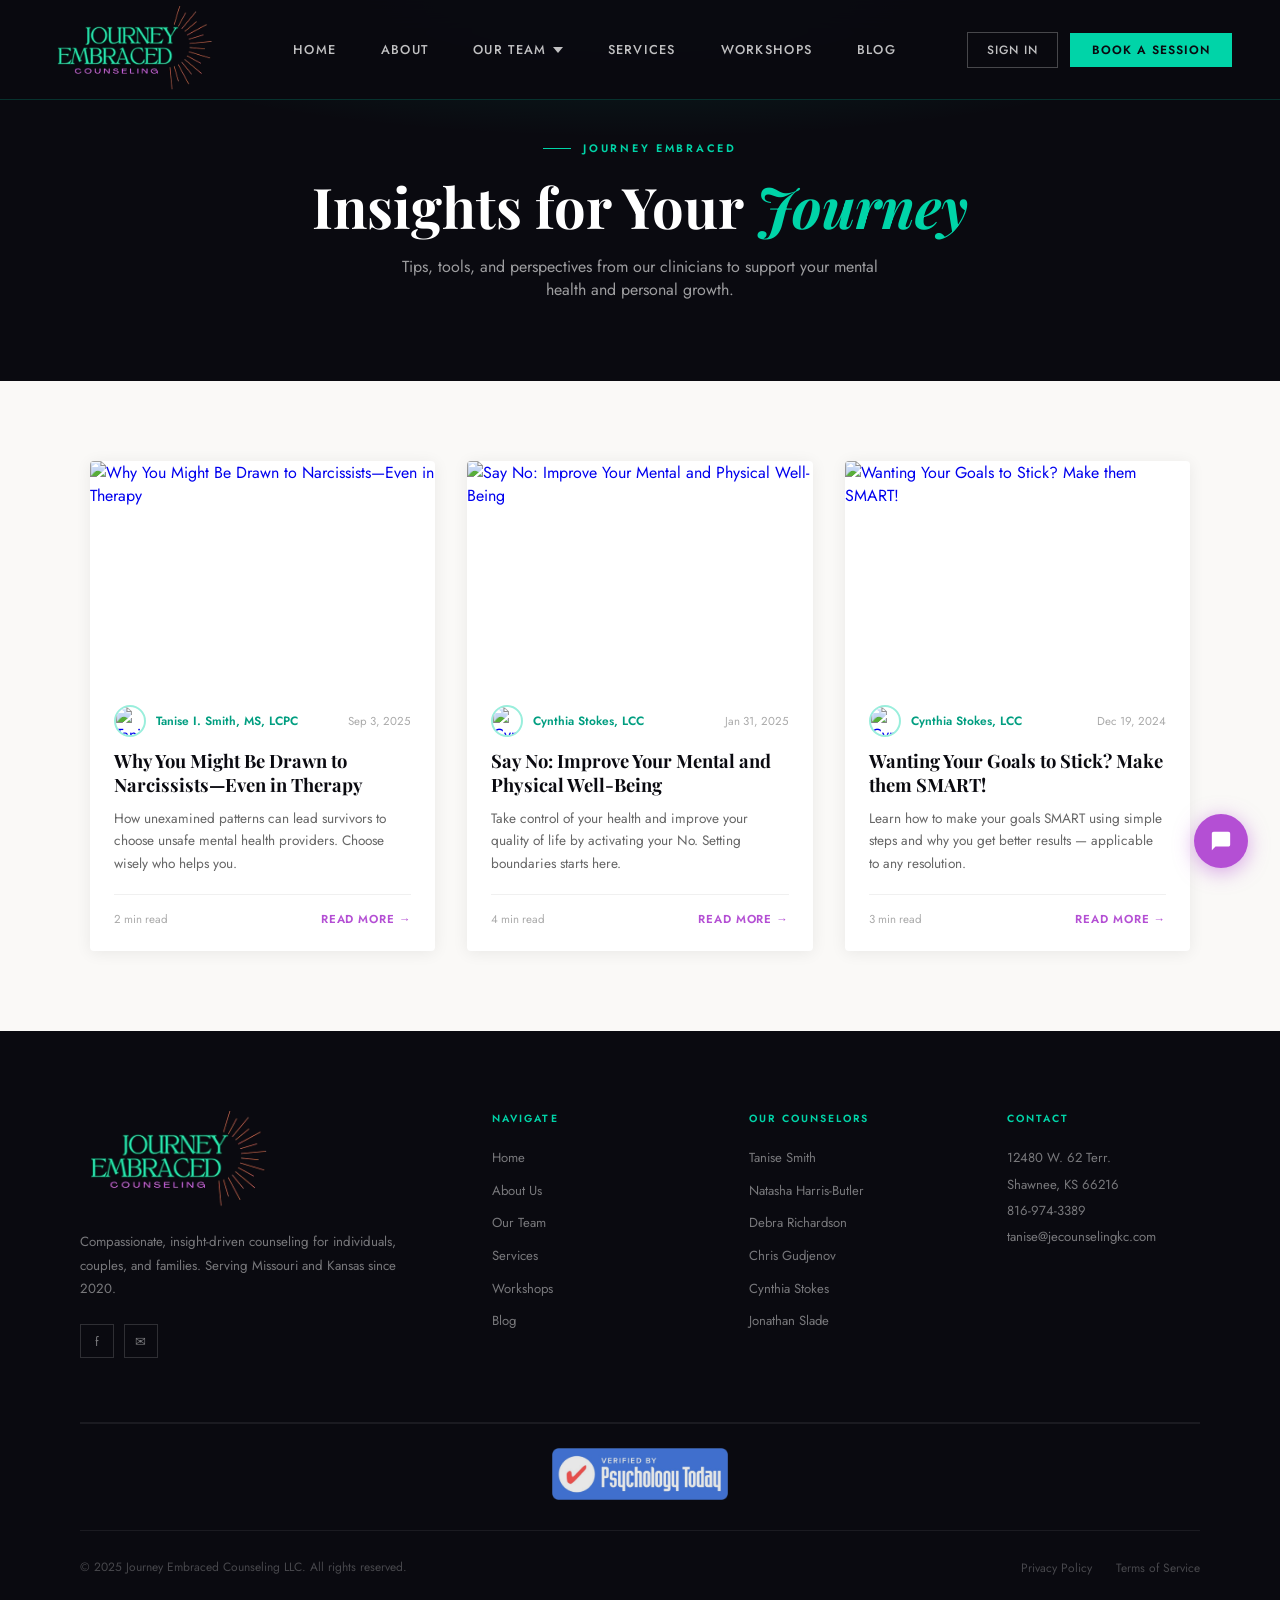
==== blog.html @ 63cf1764 "Updated_blog" ====
<!DOCTYPE html>
<html lang="en">
<head>
  <meta charset="UTF-8">
  <meta name="viewport" content="width=device-width, initial-scale=1.0">
  <meta name="description" content="Blog — Journey Embraced Counseling LLC. Insights, tips, and guidance for your mental health journey.">
  <title>Blog | Journey Embraced Counseling LLC</title>
  <link rel="preconnect" href="https://fonts.googleapis.com">
  <link rel="preconnect" href="https://fonts.gstatic.com" crossorigin>
  <link href="https://fonts.googleapis.com/css2?family=Playfair+Display:ital,wght@0,400;0,600;0,700;1,400;1,600&family=Jost:wght@300;400;500;600&display=swap" rel="stylesheet">
  <link rel="stylesheet" href="css/styles.css">
  <style>
    .blog-hero{background:var(--ink);padding:140px 24px 80px;text-align:center;position:relative;overflow:hidden}
    .blog-hero::before{content:'';position:absolute;inset:0;background:radial-gradient(ellipse 80% 60% at 50% 0%,rgba(0,212,168,.15) 0%,transparent 60%)}
    .blog-hero h1{font-family:'Playfair Display',serif;font-size:clamp(2.2rem,5vw,3.5rem);color:#fff;margin:12px 0;position:relative}
    .blog-hero h1 em{font-style:italic;color:var(--mint)}
    .blog-hero p{color:rgba(255,255,255,.6);font-family:'Jost',sans-serif;font-size:1rem;max-width:500px;margin:0 auto;position:relative}
    .blog-grid-section{background:#faf9f7;padding:80px 24px}
    .blog-grid{max-width:1100px;margin:0 auto;display:grid;grid-template-columns:repeat(3,1fr);gap:32px}
    .blog-card{background:#fff;border-radius:4px;overflow:hidden;box-shadow:0 2px 16px rgba(0,0,0,.07);transition:transform .25s,box-shadow .25s;text-decoration:none;display:flex;flex-direction:column}
    .blog-card:hover{transform:translateY(-4px);box-shadow:0 8px 32px rgba(0,0,0,.12)}
    .blog-card-img{width:100%;height:220px;object-fit:cover;display:block}
    .blog-card-body{padding:24px;flex:1;display:flex;flex-direction:column}
    .blog-card-meta{display:flex;align-items:center;gap:10px;margin-bottom:12px}
    .blog-card-author-img{width:32px;height:32px;border-radius:50%;object-fit:cover;border:2px solid rgba(0,212,168,.4)}
    .blog-card-author{font-family:'Jost',sans-serif;font-size:.75rem;font-weight:600;color:var(--mint-dim)}
    .blog-card-date{font-family:'Jost',sans-serif;font-size:.72rem;color:#aaa;margin-left:auto}
    .blog-card h2{font-family:'Playfair Display',serif;font-size:1.15rem;font-weight:700;color:var(--ink);line-height:1.3;margin-bottom:10px}
    .blog-card p{font-family:'Jost',sans-serif;font-size:.85rem;color:#666;line-height:1.65;flex:1}
    .blog-card-footer{display:flex;align-items:center;justify-content:space-between;margin-top:20px;padding-top:16px;border-top:1px solid #f0f0f0}
    .blog-read-time{font-family:'Jost',sans-serif;font-size:.72rem;color:#aaa}
    .blog-read-more{font-family:'Jost',sans-serif;font-size:.72rem;font-weight:600;letter-spacing:.08em;text-transform:uppercase;color:var(--purple);text-decoration:none}
    .blog-read-more:hover{color:var(--purple-light)}
    @media(max-width:900px){.blog-grid{grid-template-columns:1fr 1fr}}
    @media(max-width:600px){.blog-grid{grid-template-columns:1fr}}
  </style>
</head>
<body>

  <!-- ══ NAVIGATION ══ -->
  <nav id="mainNav">
    <a href="index.html" class="nav-logo"><img src="images/logo.png" alt="Journey Embraced Counseling"></a>
    <div class="nav-center">
      <div class="nav-item"><a href="index.html" class="nav-link">Home</a></div>
      <div class="nav-item"><a href="index.html#about" class="nav-link">About</a></div>
      <div class="nav-item">
        <button class="nav-link" id="teamDropBtn" aria-expanded="false" aria-haspopup="true">Our Team<svg viewBox="0 0 10 6" aria-hidden="true"><path d="M0 0l5 6 5-6z"/></svg></button>
        <div class="mega-drop" role="menu">
          <a class="drop-card" href="index.html#tanise" role="menuitem"><img class="drop-thumb" src="images/tanise.jpg" alt="Tanise Smith"><div class="drop-info"><div class="drop-name">Tanise Smith</div><div class="drop-role">MS, LCPC · Founder</div></div></a>
          <a class="drop-card" href="index.html#natasha" role="menuitem"><img class="drop-thumb" src="images/natasha.jpg" alt="Natasha Harris-Butler"><div class="drop-info"><div class="drop-name">Natasha Harris-Butler</div><div class="drop-role">LCSW, LSCSW</div></div></a>
          <a class="drop-card" href="index.html#debra" role="menuitem"><img class="drop-thumb" src="images/debra.jpg" alt="Debra Richardson"><div class="drop-info"><div class="drop-name">Debra Richardson</div><div class="drop-role">LSCSW, LCSW</div></div></a>
          <a class="drop-card" href="index.html#chris" role="menuitem"><img class="drop-thumb" src="images/chris.jpg" alt="Chris Gudjenov"><div class="drop-info"><div class="drop-name">Chris Gudjenov</div><div class="drop-role">LPC · Athletes & Men</div></div></a>
          <a class="drop-card" href="index.html#cynthia" role="menuitem"><img class="drop-thumb" src="images/cynthia.jpg" alt="Cynthia Stokes"><div class="drop-info"><div class="drop-name">Cynthia Stokes</div><div class="drop-role">LCC · Life Coach</div></div></a>
          <a class="drop-card" href="index.html#jonathan" role="menuitem"><img class="drop-thumb" src="images/jonathan.jpg" alt="Jonathan Slade"><div class="drop-info"><div class="drop-name">Jonathan Slade</div><div class="drop-role">B.Th. · Pastoral Coach</div></div></a>
        </div>
      </div>
      <div class="nav-item"><a href="index.html#services" class="nav-link">Services</a></div>
      <div class="nav-item"><a href="workshops.html" class="nav-link">Workshops</a></div>
      <div class="nav-item"><a href="blog.html" class="nav-link">Blog</a></div>
    </div>
    <div class="nav-right">
      <a href="#" class="btn-nav-ghost" id="signinBtn">Sign In</a>
      <a href="#" class="btn-nav-cta" id="bookNavBtn">Book a Session</a>
      <button class="mob-toggle" id="mobToggle" aria-label="Open menu" aria-expanded="false"><span></span><span></span><span></span></button>
    </div>
  </nav>

  <!-- ══ MOBILE MENU ══ -->
  <div class="mob-menu" id="mobMenu" role="dialog" aria-label="Mobile navigation">
    <button class="mob-close" id="mobClose" aria-label="Close menu">✕</button>
    <a href="index.html">Home</a>
    <a href="index.html#about">About</a>
    <a href="index.html#counselors">Our Team</a>
    <a href="index.html#services">Services</a>
    <a href="workshops.html">Workshops</a>
    <a href="blog.html">Blog</a>
    <a href="#" id="mobSignin">Sign In</a>
    <a href="#" id="mobBook" class="mob-book-link">Book Now</a>
  </div>

  <!-- ══ HERO ══ -->
  <section class="blog-hero">
    <div class="section-label section-label--center">Journey Embraced</div>
    <h1>Insights for Your <em>Journey</em></h1>
    <p>Tips, tools, and perspectives from our clinicians to support your mental health and personal growth.</p>
  </section>

  <!-- ══ BLOG GRID ══ -->
  <section class="blog-grid-section">
    <div class="blog-grid">

      <!-- Post 1 -->
      <a href="post-narcissists-therapy.html" class="blog-card reveal">
        <img class="blog-card-img" src="https://static.wixstatic.com/media/f3df2a_97ab278cfcd94450b3c3a21420873f29~mv2.jpg/v1/fill/w_454,h_341,fp_0.50_0.50,q_90,enc_avif,quality_auto/f3df2a_97ab278cfcd94450b3c3a21420873f29~mv2.webp" alt="Why You Might Be Drawn to Narcissists—Even in Therapy">
        <div class="blog-card-body">
          <div class="blog-card-meta">
            <img class="blog-card-author-img" src="https://static.wixstatic.com/media/f3df2a_c4966da03c5444bfa4be684ac20dc3af~mv2.jpg/v1/fill/w_64,h_64,al_c,q_80,enc_avif,quality_auto/f3df2a_c4966da03c5444bfa4be684ac20dc3af~mv2.jpg" alt="Tanise Smith">
            <span class="blog-card-author">Tanise I. Smith, MS, LCPC</span>
            <span class="blog-card-date">Sep 3, 2025</span>
          </div>
          <h2>Why You Might Be Drawn to Narcissists—Even in Therapy</h2>
          <p>How unexamined patterns can lead survivors to choose unsafe mental health providers. Choose wisely who helps you.</p>
          <div class="blog-card-footer">
            <span class="blog-read-time">2 min read</span>
            <span class="blog-read-more">Read More →</span>
          </div>
        </div>
      </a>

      <!-- Post 2 -->
      <a href="post-say-no.html" class="blog-card reveal">
        <img class="blog-card-img" src="https://static.wixstatic.com/media/nsplsh_32547a5375515a4f486534~mv2_d_3019_4025_s_4_2.jpg/v1/fill/w_454,h_341,fp_0.50_0.50,q_90,enc_avif,quality_auto/nsplsh_32547a5375515a4f486534~mv2_d_3019_4025_s_4_2.webp" alt="Say No: Improve Your Mental and Physical Well-Being">
        <div class="blog-card-body">
          <div class="blog-card-meta">
            <img class="blog-card-author-img" src="https://static.wixstatic.com/media/f3df2a_ed8cdbc0320a438393f0426898f3b0ae~mv2.jpg/v1/fill/w_64,h_64,al_c,q_80,enc_avif,quality_auto/f3df2a_ed8cdbc0320a438393f0426898f3b0ae~mv2.jpg" alt="Cynthia Stokes">
            <span class="blog-card-author">Cynthia Stokes, LCC</span>
            <span class="blog-card-date">Jan 31, 2025</span>
          </div>
          <h2>Say No: Improve Your Mental and Physical Well-Being</h2>
          <p>Take control of your health and improve your quality of life by activating your No. Setting boundaries starts here.</p>
          <div class="blog-card-footer">
            <span class="blog-read-time">4 min read</span>
            <span class="blog-read-more">Read More →</span>
          </div>
        </div>
      </a>

      <!-- Post 3 -->
      <a href="post-smart-goals.html" class="blog-card reveal">
        <img class="blog-card-img" src="https://static.wixstatic.com/media/nsplsh_63595f54434b723562656b~mv2.jpg/v1/fill/w_454,h_341,fp_0.50_0.50,q_90,enc_avif,quality_auto/nsplsh_63595f54434b723562656b~mv2.webp" alt="Wanting Your Goals to Stick? Make them SMART!">
        <div class="blog-card-body">
          <div class="blog-card-meta">
            <img class="blog-card-author-img" src="https://static.wixstatic.com/media/f3df2a_ed8cdbc0320a438393f0426898f3b0ae~mv2.jpg/v1/fill/w_64,h_64,al_c,q_80,enc_avif,quality_auto/f3df2a_ed8cdbc0320a438393f0426898f3b0ae~mv2.jpg" alt="Cynthia Stokes">
            <span class="blog-card-author">Cynthia Stokes, LCC</span>
            <span class="blog-card-date">Dec 19, 2024</span>
          </div>
          <h2>Wanting Your Goals to Stick? Make them SMART!</h2>
          <p>Learn how to make your goals SMART using simple steps and why you get better results — applicable to any resolution.</p>
          <div class="blog-card-footer">
            <span class="blog-read-time">3 min read</span>
            <span class="blog-read-more">Read More →</span>
          </div>
        </div>
      </a>

    </div>
  </section>

  <!-- ══ FOOTER ══ -->
  <footer>
    <div class="footer-top">
      <div class="footer-brand">
        <img class="footer-logo" src="images/logo.png" alt="Journey Embraced Counseling">
        <p class="footer-about">Compassionate, insight-driven counseling for individuals, couples, and families. Serving Missouri and Kansas since 2020.</p>
        <div class="footer-social">
          <a href="https://www.facebook.com/journeyembracedkc" target="_blank" rel="noopener" aria-label="Facebook">f</a>
          <a href="mailto:tanise@jecounselingkc.com" aria-label="Email us">✉</a>
        </div>
      </div>
      <div class="footer-col"><h5>Navigate</h5><ul><li><a href="index.html">Home</a></li><li><a href="index.html#about">About Us</a></li><li><a href="index.html#counselors">Our Team</a></li><li><a href="index.html#services">Services</a></li><li><a href="workshops.html">Workshops</a></li><li><a href="blog.html">Blog</a></li></ul></div>
      <div class="footer-col"><h5>Our Counselors</h5><ul><li><a href="index.html#tanise">Tanise Smith</a></li><li><a href="index.html#natasha">Natasha Harris-Butler</a></li><li><a href="index.html#debra">Debra Richardson</a></li><li><a href="index.html#chris">Chris Gudjenov</a></li><li><a href="index.html#cynthia">Cynthia Stokes</a></li><li><a href="index.html#jonathan">Jonathan Slade</a></li></ul></div>
      <div class="footer-col footer-contact-info"><h5>Contact</h5><p>12480 W. 62 Terr.<br>Shawnee, KS 66216</p><p><a href="tel:8169743389">816-974-3389</a></p><p><a href="mailto:tanise@jecounselingkc.com">tanise@jecounselingkc.com</a></p></div>
    </div>
    <div class="footer-pt-badge"><a href="https://www.psychologytoday.com/us/therapists/tanise-smith-shawnee-ks/755329" target="_blank" rel="noopener"><img src="images/psychology_today.png" alt="Verified by Psychology Today" height="52"></a></div>
    <div class="footer-bottom"><p>&copy; 2025 Journey Embraced Counseling LLC. All rights reserved.</p><div><a href="#">Privacy Policy</a><a href="#">Terms of Service</a></div></div>
  </footer>

  <!-- ══ MODALS ══ -->
  <div class="modal-overlay" id="bookingModal" role="dialog" aria-modal="true" aria-labelledby="bookingModalTitle"><div class="modal"><button class="modal-x" aria-label="Close">✕</button><div class="modal-h" id="bookingModalTitle">Book a Session</div><div class="modal-sub">Choose your counselor and preferred time below.</div><div class="fg"><label>Your Name</label><div class="fg-row"><input type="text" placeholder="First name" autocomplete="given-name"><input type="text" placeholder="Last name" autocomplete="family-name"></div></div><div class="fg"><label>Email</label><input type="email" placeholder="your@email.com" autocomplete="email"></div><div class="fg"><label>Phone</label><input type="tel" placeholder="(816) 000-0000" autocomplete="tel"></div><div class="fg"><label>Select Counselor</label><select><option value="">Choose a counselor...</option><option>Tanise Smith, MS, LCPC</option><option>Natasha Harris-Butler, LCSW</option><option>Debra Richardson, LSCSW</option><option>Chris Gudjenov, LPC</option><option>Cynthia Stokes, LCC</option><option>Jonathan Slade, B.Th.</option><option>No preference</option></select></div><div class="fg"><label>Service Type</label><select><option value="">Select a service...</option><option>Individual Counseling</option><option>Couples Therapy</option><option>Adolescent Support</option><option>Faith-Based Counseling</option><option>Life Coaching</option><option>Narcissistic Abuse Recovery</option><option>Men's Mental Health</option><option>Group Therapy</option></select></div><div class="fg"><label>Message (Optional)</label><textarea placeholder="Brief description of what you'd like to work on..."></textarea></div><button class="btn-modal" data-form="booking">Request Appointment</button><div class="modal-foot">Already have an account? <a href="#" data-switch-to="signin">Sign in</a></div></div></div>
  <div class="modal-overlay" id="signinModal" role="dialog" aria-modal="true" aria-labelledby="signinModalTitle"><div class="modal"><button class="modal-x" aria-label="Close">✕</button><div class="modal-h" id="signinModalTitle">Welcome Back</div><div class="modal-sub">Sign in to your client portal to manage appointments.</div><div class="fg"><label>Email</label><input type="email" placeholder="your@email.com" autocomplete="email"></div><div class="fg"><label>Password</label><input type="password" placeholder="••••••••" autocomplete="current-password"></div><button class="btn-modal" data-form="signin">Sign In</button><div class="modal-foot"><a href="#">Forgot password?</a><br><br>New here? <a href="#" data-switch-to="signup">Create an account</a></div></div></div>
  <div class="modal-overlay" id="signupModal" role="dialog" aria-modal="true" aria-labelledby="signupModalTitle"><div class="modal"><button class="modal-x" aria-label="Close">✕</button><div class="modal-h" id="signupModalTitle">Create Account</div><div class="modal-sub">Join the client portal to manage your sessions.</div><div class="fg"><label>Name</label><div class="fg-row"><input type="text" placeholder="First name" autocomplete="given-name"><input type="text" placeholder="Last name" autocomplete="family-name"></div></div><div class="fg"><label>Email</label><input type="email" placeholder="your@email.com" autocomplete="email"></div><div class="fg"><label>Password</label><input type="password" placeholder="Min. 8 characters" autocomplete="new-password"></div><div class="fg"><label>Confirm Password</label><input type="password" placeholder="••••••••" autocomplete="new-password"></div><button class="btn-modal" data-form="signup">Create Account</button><div class="modal-foot">Already have an account? <a href="#" data-switch-to="signin">Sign in</a></div></div></div>

  <button class="chat-btn" id="chatToggleBtn" aria-label="Open live chat"><svg viewBox="0 0 24 24" aria-hidden="true"><path d="M20 2H4c-1.1 0-2 .9-2 2v18l4-4h14c1.1 0 2-.9 2-2V4c0-1.1-.9-2-2-2z"/></svg></button>
  <div class="chat-win" id="chatWin" role="dialog" aria-label="Live chat"><div class="chat-head"><div class="chat-av" aria-hidden="true">🌿</div><div><h4>Journey Embraced Counseling</h4><div class="chat-status-row"><span class="online-dot" aria-hidden="true"></span>Usually replies within an hour</div></div></div><div class="chat-msgs" id="chatMsgs" aria-live="polite"><div class="msg in">Hi there! 👋 Welcome to Journey Embraced Counseling. How can we support you today?</div><div class="msg in">Feel free to ask about our counselors, services, or how to book a session.</div></div><div class="chat-input-row"><input class="chat-input" id="chatIn" type="text" placeholder="Type a message..." aria-label="Chat message"><button class="chat-send" id="chatSendBtn" aria-label="Send message">➤</button></div></div>

  <script src="js/main.js"></script>
</body>
</html>
---- css/styles.css ----
/* =====================================================
   Journey Embraced Counseling — styles.css
   Palette matched to logo:
     Mint-teal  #00d4a8  (JOURNEY EMBRACED text)
     Purple     #b44fd4  (COUNSELING text)
     Coral      #e8623a  (starburst)
     Near-black #0a0a10  (logo background / dark sections)
   ===================================================== */
:root {
  --ink:          #0a0a10;
  --mint:         #00d4a8;
  --mint-light:   #00f0c0;
  --mint-dim:     #009e80;
  --purple:       #b44fd4;
  --purple-light: #cc72ee;
  --coral:        #e8623a;
  --cream:        #f2fdfb;
  --warm:         #f7f2fd;
  --blush:        #fdf2fb;
  --stone:        #c8e6e0;
  --stone-purple: #ddd0ea;
  --mist:         #4a6a64;
  --white:        #ffffff;
  --nav-height:   100px;
  --pad:          5rem;
}

*,*::before,*::after{margin:0;padding:0;box-sizing:border-box}
html{scroll-behavior:smooth}
body{font-family:'Jost',sans-serif;background:var(--cream);color:var(--ink);overflow-x:hidden}

/* Reveal */
.reveal{opacity:0;transform:translateY(24px);transition:opacity .65s ease,transform .65s ease}
.reveal.visible{opacity:1;transform:none}

/* Labels */
.section-label{font-size:.68rem;font-weight:600;letter-spacing:.25em;text-transform:uppercase;color:var(--mint);margin-bottom:.75rem;display:flex;align-items:center;gap:.75rem}
.section-label::before{content:'';display:block;width:28px;height:1px;background:var(--mint)}
.section-label--center{justify-content:center}

.section-title{font-family:'Playfair Display',serif;font-size:clamp(2rem,3.5vw,3rem);font-weight:600;line-height:1.2;color:var(--ink)}
.section-title em{font-style:italic;color:var(--purple)}

/* ── Buttons ── */
.btn-gold{
  font-family:'Jost',sans-serif;font-size:.82rem;font-weight:600;letter-spacing:.1em;
  text-transform:uppercase;color:var(--ink);background:var(--mint);
  border:none;padding:1rem 2.5rem;cursor:pointer;text-decoration:none;
  display:inline-block;transition:background .2s,transform .2s,box-shadow .2s;
}
.btn-gold:hover{background:var(--mint-light);transform:translateY(-2px);box-shadow:0 8px 24px rgba(0,212,168,.4)}

.btn-outline-white{
  font-family:'Jost',sans-serif;font-size:.82rem;font-weight:500;letter-spacing:.1em;
  text-transform:uppercase;color:#fff;background:transparent;
  border:1px solid rgba(255,255,255,.4);padding:1rem 2.5rem;cursor:pointer;
  text-decoration:none;display:inline-block;transition:border-color .2s,background .2s;
}
.btn-outline-white:hover{border-color:#fff;background:rgba(255,255,255,.08)}

.btn-teal{
  font-family:'Jost',sans-serif;font-size:.75rem;font-weight:600;letter-spacing:.1em;
  text-transform:uppercase;color:var(--ink);background:var(--mint);
  border:none;padding:.8rem 2rem;cursor:pointer;text-decoration:none;
  display:inline-block;transition:background .2s,transform .2s;
}
.btn-teal:hover{background:var(--mint-light);transform:translateY(-1px)}

.btn-white-solid{
  font-family:'Jost',sans-serif;font-size:.72rem;font-weight:600;letter-spacing:.16em;
  text-transform:uppercase;color:var(--ink);background:#fff;
  border:none;padding:.7rem 1.9rem;cursor:pointer;text-decoration:none;
  white-space:nowrap;display:inline-block;transition:background .2s,transform .2s,box-shadow .2s;
  box-shadow:0 2px 10px rgba(0,0,0,.15);
}
.btn-white-solid:hover{background:var(--cream);transform:translateY(-1px);box-shadow:0 4px 16px rgba(0,0,0,.2)}

/* ── Nav ── */
nav{
  position:fixed;top:0;left:0;right:0;z-index:1000;
  background:rgba(10,10,16,.97);backdrop-filter:blur(16px);
  display:flex;align-items:center;justify-content:space-between;
  padding:0 3rem;height:var(--nav-height);
  border-bottom:1px solid rgba(0,212,168,.2);
}
.nav-logo img{height:88px;width:auto;display:block}
.nav-center{display:flex;align-items:center}
.nav-item{position:relative}
.nav-link{
  display:flex;align-items:center;gap:.4rem;
  font-family:'Jost',sans-serif;font-size:.8rem;font-weight:500;
  letter-spacing:.1em;text-transform:uppercase;
  color:rgba(255,255,255,.75);text-decoration:none;
  padding:0 1.4rem;height:var(--nav-height);
  transition:color .2s;cursor:pointer;border:none;background:none;
}
.nav-link:hover,.nav-link.active{color:var(--mint)}
.nav-link svg{width:10px;height:10px;fill:currentColor;transition:transform .2s}
.nav-item.open .nav-link svg{transform:rotate(180deg)}

.mega-drop{
  position:absolute;top:var(--nav-height);left:50%;
  transform:translateX(-50%) translateY(-8px);
  background:var(--ink);border:1px solid rgba(0,212,168,.18);
  border-top:2px solid var(--mint);
  padding:1.5rem;display:grid;grid-template-columns:repeat(3,1fr);
  gap:.75rem;width:640px;opacity:0;pointer-events:none;
  transition:opacity .22s ease,transform .22s ease;
  box-shadow:0 20px 60px rgba(0,0,0,.6);
}
.nav-item.open .mega-drop{opacity:1;pointer-events:all;transform:translateX(-50%) translateY(0)}

.drop-card{display:flex;align-items:center;gap:.75rem;padding:.65rem .85rem;text-decoration:none;border-radius:4px;transition:background .15s;cursor:pointer;border:none;background:none;width:100%;text-align:left}
.drop-card:hover{background:rgba(0,212,168,.08)}
.drop-thumb{width:44px;height:44px;border-radius:50%;object-fit:cover;object-position:top;border:2px solid rgba(0,212,168,.45);flex-shrink:0}
.drop-name{font-size:.78rem;font-weight:500;color:#fff;line-height:1.2;white-space:nowrap;overflow:hidden;text-overflow:ellipsis}
.drop-role{font-size:.67rem;color:rgba(0,212,168,.85);letter-spacing:.03em;white-space:nowrap;overflow:hidden;text-overflow:ellipsis}

.nav-right{display:flex;align-items:center;gap:.75rem}
.btn-nav-ghost{
  font-family:'Jost',sans-serif;font-size:.75rem;font-weight:500;letter-spacing:.08em;
  text-transform:uppercase;color:rgba(255,255,255,.75);background:none;
  border:1px solid rgba(255,255,255,.25);padding:.5rem 1.2rem;
  cursor:pointer;text-decoration:none;transition:border-color .2s,color .2s;
}
.btn-nav-ghost:hover{border-color:var(--mint);color:var(--mint)}
.btn-nav-cta{
  font-family:'Jost',sans-serif;font-size:.75rem;font-weight:600;letter-spacing:.08em;
  text-transform:uppercase;color:var(--ink);background:var(--mint);
  border:none;padding:.5rem 1.4rem;cursor:pointer;text-decoration:none;
  transition:background .2s,transform .2s;
}
.btn-nav-cta:hover{background:var(--mint-light);transform:translateY(-1px)}

.mob-toggle{display:none;background:none;border:none;cursor:pointer;flex-direction:column;gap:5px;padding:4px}
.mob-toggle span{display:block;width:22px;height:1.5px;background:rgba(255,255,255,.7);transition:transform .3s,opacity .3s;transform-origin:center}
.mob-toggle.open span:nth-child(1){transform:translateY(6.5px) rotate(45deg)}
.mob-toggle.open span:nth-child(2){opacity:0;transform:scaleX(0)}
.mob-toggle.open span:nth-child(3){transform:translateY(-6.5px) rotate(-45deg)}

/* Mobile menu */
.mob-menu{position:fixed;inset:0;z-index:999;background:var(--ink);display:flex;flex-direction:column;align-items:center;justify-content:center;gap:1.5rem;transform:translateX(100%);transition:transform .35s ease}
.mob-menu.open{transform:translateX(0)}
.mob-menu a{font-family:'Playfair Display',serif;font-size:2rem;font-weight:400;font-style:italic;color:rgba(255,255,255,.8);text-decoration:none;transition:color .2s}
.mob-menu a:hover{color:var(--mint)}
.mob-book-link{color:var(--mint) !important}
.mob-close{position:absolute;top:1.5rem;right:2rem;background:none;border:none;cursor:pointer;font-size:1.3rem;color:rgba(255,255,255,.5);transition:color .2s}
.mob-close:hover{color:#fff}

/* ── Hero ── */
.hero{
  min-height:100vh;background:var(--ink);
  display:flex;flex-direction:column;align-items:center;justify-content:center;
  padding-top:var(--nav-height);position:relative;overflow:hidden;text-align:center;
}
.hero-bg{
  position:absolute;inset:0;
  background:
    radial-gradient(ellipse 90% 70% at 50% -5%, rgba(0,212,168,.2) 0%,transparent 60%),
    radial-gradient(ellipse 50% 45% at 10% 88%, rgba(180,79,212,.14) 0%,transparent 55%),
    radial-gradient(ellipse 45% 40% at 92% 72%, rgba(232,98,58,.1) 0%,transparent 55%);
}
.hero-grid-bg{
  position:absolute;inset:0;
  background-image:radial-gradient(circle,rgba(0,212,168,.055) 1px,transparent 1px);
  background-size:44px 44px;
}
.hero-content{position:relative;z-index:2;max-width:820px;padding:2rem}
.hero-tag{
  display:inline-flex;align-items:center;gap:.6rem;
  font-size:.7rem;font-weight:500;letter-spacing:.2em;text-transform:uppercase;
  color:var(--mint);margin-bottom:2rem;
  border:1px solid rgba(0,212,168,.35);padding:.4rem 1.2rem;border-radius:30px;
}
.hero h1{font-family:'Playfair Display',serif;font-size:clamp(3.5rem,7vw,6.5rem);font-weight:700;line-height:1;color:#fff;margin-bottom:1.5rem}
.hero h1 em{font-style:italic;color:var(--mint)}
.hero-sub{font-size:1rem;line-height:1.8;color:rgba(255,255,255,.55);max-width:580px;margin:0 auto 3rem}
.hero-btns{display:flex;gap:1rem;justify-content:center;flex-wrap:wrap}
.hero-scroll{
  position:absolute;bottom:2.5rem;left:50%;transform:translateX(-50%);
  display:flex;flex-direction:column;align-items:center;gap:.5rem;
  color:rgba(255,255,255,.3);font-size:.68rem;letter-spacing:.15em;text-transform:uppercase;
  animation:bounce 2s infinite;
}
.hero-scroll-line{width:1px;height:40px;background:linear-gradient(to bottom,rgba(0,212,168,.6),transparent)}
@keyframes bounce{0%,100%{transform:translateX(-50%) translateY(0)}50%{transform:translateX(-50%) translateY(6px)}}

/* Ticker — purple bg, mint dots */
.ticker{background:var(--purple);padding:.8rem 0;overflow:hidden;white-space:nowrap}
.ticker-track{display:inline-flex;animation:tick 35s linear infinite}
.tick-item{font-size:.7rem;font-weight:500;letter-spacing:.18em;text-transform:uppercase;color:rgba(255,255,255,.9);padding:0 2.5rem;display:inline-flex;align-items:center;gap:2.5rem}
.tick-sep{width:3px;height:3px;background:var(--mint);border-radius:50%}
@keyframes tick{from{transform:translateX(0)}to{transform:translateX(-50%)}}

/* ── Welcome ── */
.welcome{padding:7rem var(--pad);display:grid;grid-template-columns:1fr 1.6fr;gap:7rem;align-items:center;background:var(--cream)}
.welcome-left{position:relative}
.welcome-stat-block{margin-top:3rem;display:grid;grid-template-columns:1fr 1fr;gap:1.5rem}
.stat-item{padding:1.5rem;border:1px solid var(--stone);background:#fff}
.stat-num{font-family:'Playfair Display',serif;font-size:2.2rem;font-weight:700;color:var(--purple);line-height:1;margin-bottom:.3rem}
.stat-label{font-size:.75rem;font-weight:500;color:var(--mist);letter-spacing:.05em}
.welcome-right p{font-size:.95rem;line-height:1.9;color:var(--mist);margin-bottom:1rem}
.welcome-right p strong{color:var(--ink);font-weight:600}
.welcome-right .cta-wrap{margin-top:2rem}

/* Awards — very light mint tint */
.awards-band{
  background:#edfaf7;
  padding:2.5rem var(--pad);display:flex;align-items:center;gap:4rem;flex-wrap:wrap;
  border-top:2px solid rgba(0,212,168,.25);border-bottom:2px solid rgba(0,212,168,.25);
}
.award-label{font-size:.65rem;font-weight:600;letter-spacing:.2em;text-transform:uppercase;color:var(--mist);white-space:nowrap}
.award-pill{display:flex;align-items:center;gap:.75rem}
.award-icon{font-size:1.5rem}
.award-text{font-family:'Playfair Display',serif;font-size:.95rem;font-weight:600;color:var(--ink)}
.award-year{font-size:.72rem;color:var(--mist)}

/* Services — dark section, ink bg */
.services{padding:7rem var(--pad);background:var(--ink)}
.services .section-label{color:var(--mint)}
.services .section-label::before{background:var(--mint)}
.services-title{color:#fff}
.services-title em{color:var(--mint)}
.services-grid{margin-top:3.5rem;display:grid;grid-template-columns:repeat(3,1fr);border:1px solid rgba(255,255,255,.07)}
.svc-card{padding:2.5rem 2rem;border-right:1px solid rgba(255,255,255,.07);border-bottom:1px solid rgba(255,255,255,.07);transition:background .25s;cursor:default}
.svc-card:hover{background:rgba(0,212,168,.07)}
.svc-num{font-family:'Playfair Display',serif;font-size:2rem;font-weight:700;color:rgba(0,212,168,.18);line-height:1;margin-bottom:1rem;transition:color .25s}
.svc-card:hover .svc-num{color:rgba(0,212,168,.45)}
.svc-title{font-family:'Playfair Display',serif;font-size:1.15rem;font-weight:600;color:#fff;margin-bottom:.6rem}
.svc-desc{font-size:.82rem;line-height:1.7;color:rgba(255,255,255,.45)}

/* Counselors — soft lavender-blush bg */
.counselors{padding:7rem var(--pad);background:var(--warm)}
.counselors-intro{display:grid;grid-template-columns:1fr 1fr;gap:5rem;align-items:end;margin-bottom:5rem}
.counselors-intro-text{font-size:.9rem;line-height:1.8;color:var(--mist);margin-bottom:1.5rem}
.counselor-section{padding:4rem 0;border-top:1px solid var(--stone-purple);display:grid;grid-template-columns:280px 1fr;gap:4rem;align-items:start}
.counselor-section:last-child{border-bottom:1px solid var(--stone-purple)}
.counselor-photo-col{position:relative}
.counselor-photo-wrap{overflow:hidden;position:relative}
.counselor-photo-wrap::after{content:'';position:absolute;inset:0;background:linear-gradient(to bottom,transparent 65%,rgba(180,79,212,.07));pointer-events:none}
.counselor-photo{width:100%;aspect-ratio:4/5;object-fit:cover;object-position:top;display:block;transition:transform .4s ease}
.counselor-section:hover .counselor-photo{transform:scale(1.02)}
.counselor-badge{position:absolute;top:1rem;left:1rem;background:var(--purple);padding:.3rem .75rem;font-size:.65rem;font-weight:600;letter-spacing:.12em;text-transform:uppercase;color:#fff;z-index:1}
.counselor-info{padding-top:.5rem}
.counselor-name{font-family:'Playfair Display',serif;font-size:1.9rem;font-weight:700;color:var(--ink);line-height:1.1;margin-bottom:.3rem}
.counselor-cred{font-size:.75rem;font-weight:600;letter-spacing:.12em;text-transform:uppercase;color:var(--mint-dim);margin-bottom:1.25rem}
.counselor-specialties{display:flex;flex-wrap:wrap;gap:.5rem;margin-bottom:1.5rem}
.spec-tag{font-size:.68rem;font-weight:500;letter-spacing:.04em;background:#fff;color:var(--purple);border:1px solid rgba(180,79,212,.22);padding:.3rem .8rem;border-radius:20px}
.counselor-bio{font-size:.88rem;line-height:1.85;color:var(--mist);margin-bottom:1.75rem}
.counselor-bio p{margin-bottom:.75rem}
.counselor-bio p:last-child{margin-bottom:0}
.counselor-bio em{font-style:italic;color:var(--purple)}

/* Booking banner — deep dark gradient, mint + purple */
.booking-banner{
  background:linear-gradient(135deg,#0a0a10 0%,#16082a 55%,#081a14 100%);
  border-top:1px solid rgba(0,212,168,.18);
  padding:6rem var(--pad);display:grid;grid-template-columns:1fr auto;gap:4rem;align-items:center;
}
.booking-banner h2{font-family:'Playfair Display',serif;font-size:clamp(1.8rem,3vw,3rem);font-weight:600;line-height:1.2;color:#fff}
.booking-banner h2 em{font-style:italic;color:var(--mint)}
.booking-banner p{font-size:.9rem;line-height:1.7;color:rgba(255,255,255,.6);margin-top:.75rem}

/* Testimonial — soft blush */
.testimonial{padding:7rem var(--pad);background:var(--blush);text-align:center;position:relative;overflow:hidden}
.testimonial::before{content:'C';position:absolute;top:-2rem;left:50%;transform:translateX(-50%);font-family:'Playfair Display',serif;font-size:18rem;color:rgba(180,79,212,.06);line-height:1;pointer-events:none}
.test-quote{font-family:'Playfair Display',serif;font-size:clamp(1.6rem,3vw,2.5rem);font-style:italic;font-weight:400;line-height:1.5;color:var(--ink);max-width:750px;margin:2rem auto 1.5rem;position:relative}
.test-author{font-size:.72rem;font-weight:600;letter-spacing:.2em;text-transform:uppercase;color:var(--purple)}

/* Footer */
footer{background:var(--ink);padding:5rem var(--pad) 2.5rem}
.footer-top{display:grid;grid-template-columns:1.8fr 1fr 1fr 1fr;gap:4rem;padding-bottom:4rem;border-bottom:1px solid rgba(255,255,255,.07)}
.footer-logo{height:100px;margin-bottom:1.2rem;display:block}
.footer-about{font-size:.83rem;line-height:1.75;color:rgba(255,255,255,.45);margin-bottom:1.5rem}
.footer-social{display:flex;gap:.6rem}
.footer-social a{width:34px;height:34px;border:1px solid rgba(255,255,255,.15);display:flex;align-items:center;justify-content:center;color:rgba(255,255,255,.45);text-decoration:none;font-size:.8rem;transition:background .2s,border-color .2s,color .2s}
.footer-social a:hover{background:var(--mint);border-color:var(--mint);color:var(--ink)}
.footer-col h5{font-size:.65rem;font-weight:600;letter-spacing:.2em;text-transform:uppercase;color:var(--mint);margin-bottom:1.2rem}
.footer-col ul{list-style:none}
.footer-col ul li{margin-bottom:.6rem}
.footer-col ul li a{font-size:.82rem;color:rgba(255,255,255,.45);text-decoration:none;transition:color .2s}
.footer-col ul li a:hover{color:#fff}
.footer-contact-info p{font-size:.82rem;line-height:2;color:rgba(255,255,255,.45)}
.footer-contact-info a{color:rgba(255,255,255,.45);text-decoration:none;transition:color .2s}
.footer-contact-info a:hover{color:#fff}
.footer-pt-badge{padding:1.5rem 0;border-top:1px solid rgba(255,255,255,.07);display:flex;align-items:center;justify-content:center}
.footer-pt-badge a{display:inline-block;opacity:.9;transition:opacity .2s}
.footer-pt-badge a:hover{opacity:1}
.footer-bottom{display:flex;justify-content:space-between;align-items:center;flex-wrap:wrap;gap:1rem;border-top:1px solid rgba(255,255,255,.07);padding-top:1.5rem}
.footer-bottom p{font-size:.75rem;color:rgba(255,255,255,.25)}
.footer-bottom a{font-size:.75rem;color:rgba(255,255,255,.25);text-decoration:none;margin-left:1.5rem;transition:color .2s}
.footer-bottom a:hover{color:rgba(255,255,255,.6)}

/* Modals */
.modal-overlay{position:fixed;inset:0;z-index:2000;background:rgba(10,10,16,.9);backdrop-filter:blur(10px);display:flex;align-items:center;justify-content:center;opacity:0;pointer-events:none;transition:opacity .3s}
.modal-overlay.open{opacity:1;pointer-events:all}
.modal{background:var(--cream);width:100%;max-width:460px;padding:2.5rem;position:relative;transform:translateY(16px);transition:transform .3s;border-top:3px solid var(--mint);max-height:90vh;overflow-y:auto}
.modal-overlay.open .modal{transform:translateY(0)}
.modal-x{position:absolute;top:1.25rem;right:1.25rem;background:none;border:none;cursor:pointer;font-size:1rem;color:var(--mist);width:28px;height:28px;display:flex;align-items:center;justify-content:center;transition:color .2s}
.modal-x:hover{color:var(--ink)}
.modal-h{font-family:'Playfair Display',serif;font-size:1.8rem;font-weight:600;margin-bottom:.2rem;color:var(--ink)}
.modal-sub{font-size:.82rem;color:var(--mist);margin-bottom:1.75rem}
.fg{margin-bottom:1.1rem}
.fg label{display:block;font-size:.68rem;font-weight:600;letter-spacing:.1em;text-transform:uppercase;color:var(--ink);margin-bottom:.35rem}
.fg input,.fg select,.fg textarea{width:100%;font-family:'Jost',sans-serif;font-size:.88rem;padding:.7rem .9rem;border:1px solid var(--stone);background:#fff;color:var(--ink);outline:none;transition:border-color .2s;appearance:none}
.fg input:focus,.fg select:focus,.fg textarea:focus{border-color:var(--mint)}
.fg textarea{min-height:80px;resize:vertical}
.fg-row{display:grid;grid-template-columns:1fr 1fr;gap:.75rem}
.btn-modal{width:100%;font-family:'Jost',sans-serif;font-size:.82rem;font-weight:600;letter-spacing:.1em;text-transform:uppercase;color:var(--ink);background:var(--mint);border:none;padding:.9rem;cursor:pointer;margin-top:.5rem;transition:background .2s}
.btn-modal:hover{background:var(--mint-light)}
.modal-foot{font-size:.78rem;color:var(--mist);text-align:center;margin-top:1rem}
.modal-foot a{color:var(--purple);text-decoration:none;font-weight:500}

/* Chat */
.chat-btn{position:fixed;bottom:2rem;right:2rem;z-index:500;width:54px;height:54px;border-radius:50%;background:var(--purple);border:none;cursor:pointer;display:flex;align-items:center;justify-content:center;box-shadow:0 4px 20px rgba(180,79,212,.5);transition:transform .2s,box-shadow .2s}
.chat-btn:hover{transform:scale(1.08);box-shadow:0 6px 28px rgba(180,79,212,.65)}
.chat-btn svg{width:22px;height:22px;fill:#fff}
.chat-win{position:fixed;bottom:5.5rem;right:2rem;z-index:500;width:320px;background:#fff;border-top:3px solid var(--purple);box-shadow:0 12px 50px rgba(10,10,16,.2);display:flex;flex-direction:column;opacity:0;pointer-events:none;transform:scale(.85) translateY(16px);transform-origin:bottom right;transition:opacity .25s,transform .25s}
.chat-win.open{opacity:1;pointer-events:all;transform:scale(1) translateY(0)}
.chat-head{background:var(--purple);padding:1rem 1.25rem;display:flex;align-items:center;gap:.75rem}
.chat-av{width:36px;height:36px;border-radius:50%;background:var(--purple-light);display:flex;align-items:center;justify-content:center;font-size:1rem}
.chat-head h4{font-size:.82rem;font-weight:600;color:#fff}
.chat-status-row{font-size:.68rem;color:rgba(255,255,255,.65);display:flex;align-items:center;gap:.35rem}
.online-dot{width:6px;height:6px;background:#7aeaaa;border-radius:50%}
.chat-msgs{padding:1rem;display:flex;flex-direction:column;gap:.75rem;max-height:260px;overflow-y:auto}
.msg{font-size:.82rem;line-height:1.5}
.msg.in{background:var(--warm);padding:.65rem .9rem;border-radius:0 10px 10px 10px;align-self:flex-start;max-width:87%;color:var(--ink)}
.msg.out{background:var(--purple);padding:.65rem .9rem;border-radius:10px 10px 0 10px;align-self:flex-end;max-width:87%;color:#fff}
.chat-input-row{padding:.85rem 1rem;border-top:1px solid var(--stone);display:flex;gap:.6rem}
.chat-input{flex:1;font-family:'Jost',sans-serif;font-size:.83rem;border:1px solid var(--stone);padding:.55rem .8rem;outline:none;color:var(--ink);transition:border-color .2s}
.chat-input:focus{border-color:var(--purple)}
.chat-send{background:var(--purple);border:none;padding:.55rem .9rem;cursor:pointer;color:#fff;font-size:.9rem;transition:background .2s}
.chat-send:hover{background:var(--purple-light)}

/* Responsive */
@media(max-width:1100px){
  .welcome,.booking-banner{grid-template-columns:1fr;gap:3rem}
  .counselors-intro{grid-template-columns:1fr;gap:2rem}
  .counselor-section{grid-template-columns:220px 1fr;gap:2.5rem}
  .footer-top{grid-template-columns:1fr 1fr;gap:2.5rem}
  nav .nav-center,.nav-right .btn-nav-ghost{display:none}
  nav{padding:0 1.5rem}
  .mob-toggle{display:flex}
  .welcome,.services,.counselors,.testimonial,.awards-band,.booking-banner{padding-left:2rem;padding-right:2rem}
  footer{padding:4rem 2rem 2rem}
}
@media(max-width:700px){
  .services-grid{grid-template-columns:1fr}
  .counselor-section{grid-template-columns:1fr}
  .counselor-photo-col{max-width:260px}
  .footer-top{grid-template-columns:1fr}
  .welcome-stat-block{grid-template-columns:1fr 1fr}
  .hero h1{font-size:3rem}
  .counselor-badge{position:static;display:inline-block;margin-bottom:12px;}
  .awards-band{padding:2rem;gap:2rem}
}

/* Testimonial carousel */
.test-slide{display:none;}
.test-slide.active{display:block;}
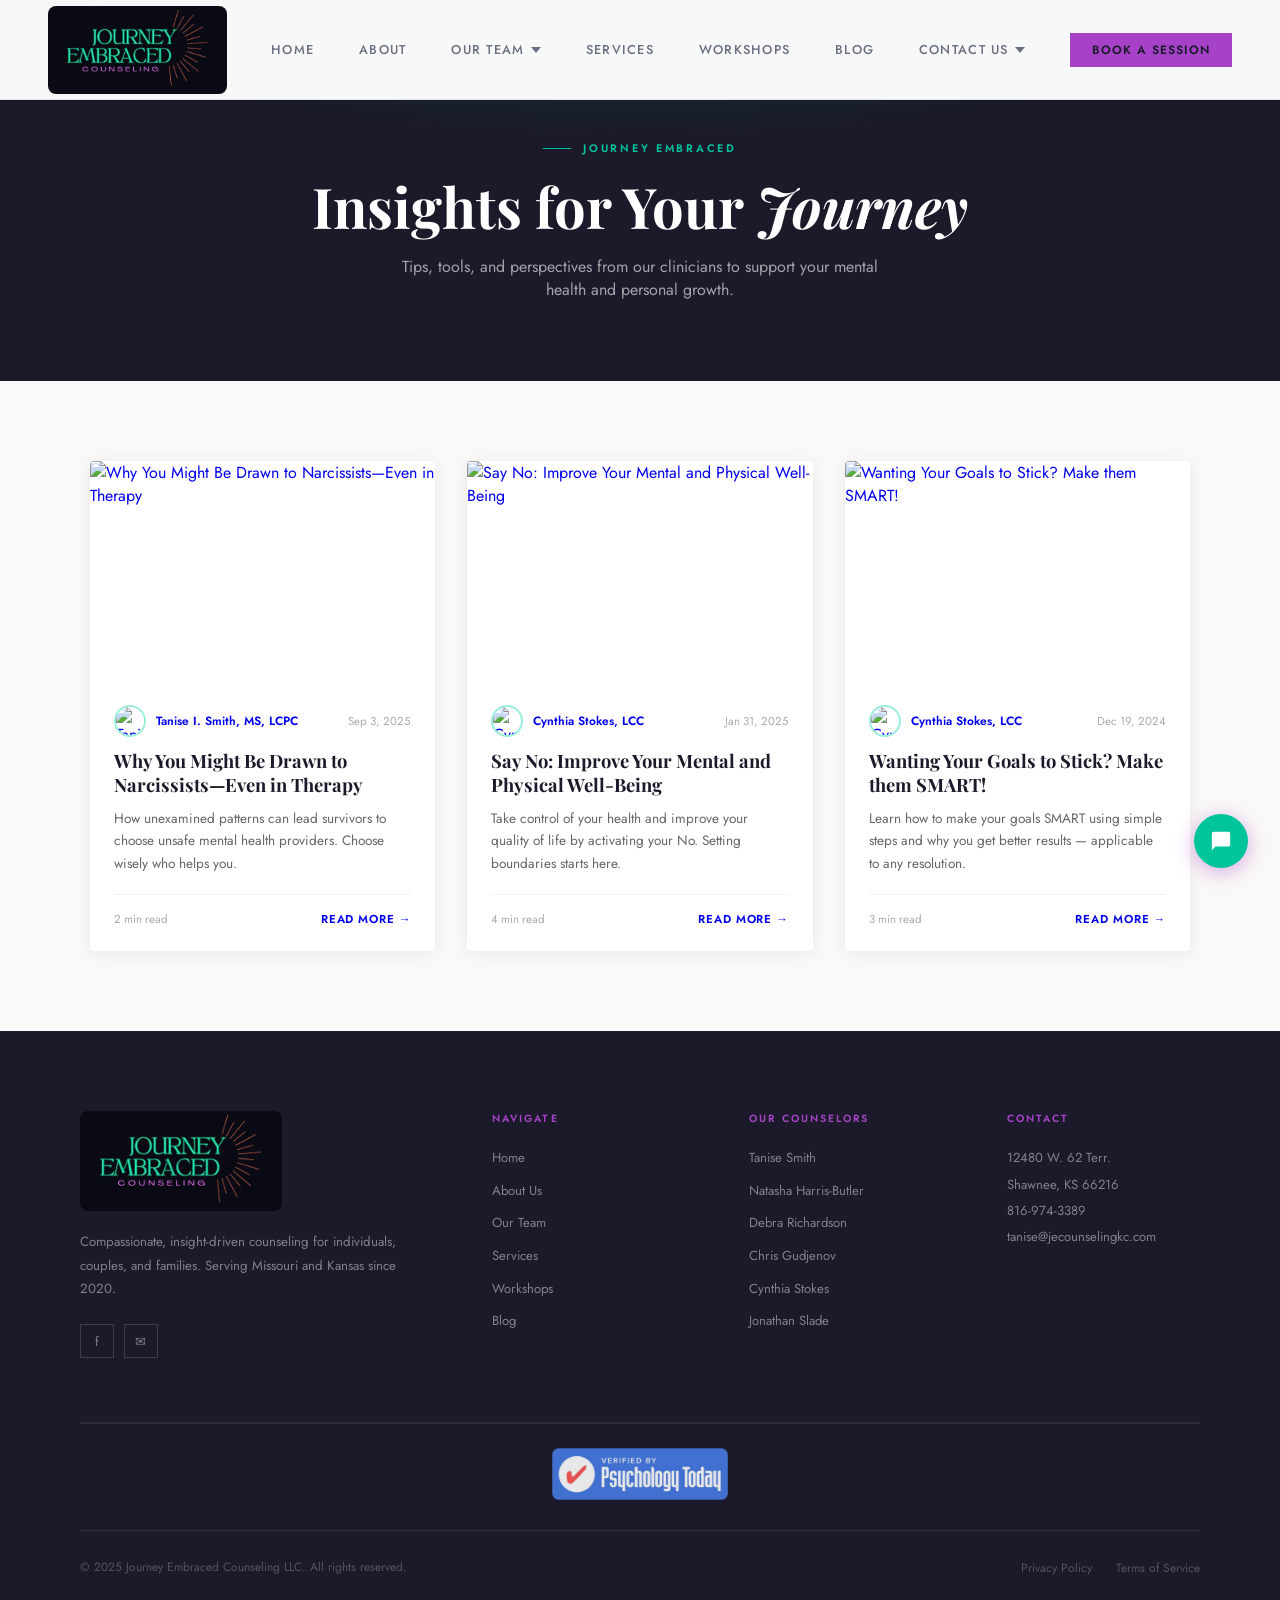
==== commit 8468a60b: "Add files via upload" ====
--- a/blog.html
+++ b/blog.html
@@ -57,10 +57,25 @@
       <div class="nav-item"><a href="index.html#services" class="nav-link">Services</a></div>
       <div class="nav-item"><a href="workshops.html" class="nav-link">Workshops</a></div>
       <div class="nav-item"><a href="blog.html" class="nav-link">Blog</a></div>
+      <div class="nav-item" style="position:relative;">
+        <button class="nav-link" id="contactDropBtn" aria-expanded="false">
+          Contact Us
+          <svg viewBox="0 0 10 6" aria-hidden="true"><path d="M0 0l5 6 5-6z"/></svg>
+        </button>
+        <div class="contact-drop" id="contactDrop">
+          <div class="contact-drop-row contact-drop-row--email">
+            <span class="contact-drop-icon">📧</span>
+            <a href="mailto:cstokes@jecounselingkc.com">cstokes&#64;jecounselingkc.com</a>
+          </div>
+          <div class="contact-drop-row">
+            <span class="contact-drop-icon">📞</span>
+            <a href="tel:8169743389">816-974-3389</a>
+          </div>
+        </div>
+      </div>
     </div>
     <div class="nav-right">
-      <a href="#" class="btn-nav-ghost" id="signinBtn">Sign In</a>
-      <a href="#" class="btn-nav-cta" id="bookNavBtn">Book a Session</a>
+<a href="#" class="btn-nav-cta" id="bookNavBtn">Book a Session</a>
       <button class="mob-toggle" id="mobToggle" aria-label="Open menu" aria-expanded="false"><span></span><span></span><span></span></button>
     </div>
   </nav>
@@ -74,8 +89,7 @@
     <a href="index.html#services">Services</a>
     <a href="workshops.html">Workshops</a>
     <a href="blog.html">Blog</a>
-    <a href="#" id="mobSignin">Sign In</a>
-    <a href="#" id="mobBook" class="mob-book-link">Book Now</a>
+<a href="#" id="mobBook" class="mob-book-link">Book Now</a>
   </div>
 
   <!-- ══ HERO ══ -->
@@ -167,7 +181,6 @@
 
   <!-- ══ MODALS ══ -->
   <div class="modal-overlay" id="bookingModal" role="dialog" aria-modal="true" aria-labelledby="bookingModalTitle"><div class="modal"><button class="modal-x" aria-label="Close">✕</button><div class="modal-h" id="bookingModalTitle">Book a Session</div><div class="modal-sub">Choose your counselor and preferred time below.</div><div class="fg"><label>Your Name</label><div class="fg-row"><input type="text" placeholder="First name" autocomplete="given-name"><input type="text" placeholder="Last name" autocomplete="family-name"></div></div><div class="fg"><label>Email</label><input type="email" placeholder="your@email.com" autocomplete="email"></div><div class="fg"><label>Phone</label><input type="tel" placeholder="(816) 000-0000" autocomplete="tel"></div><div class="fg"><label>Select Counselor</label><select><option value="">Choose a counselor...</option><option>Tanise Smith, MS, LCPC</option><option>Natasha Harris-Butler, LCSW</option><option>Debra Richardson, LSCSW</option><option>Chris Gudjenov, LPC</option><option>Cynthia Stokes, LCC</option><option>Jonathan Slade, B.Th.</option><option>No preference</option></select></div><div class="fg"><label>Service Type</label><select><option value="">Select a service...</option><option>Individual Counseling</option><option>Couples Therapy</option><option>Adolescent Support</option><option>Faith-Based Counseling</option><option>Life Coaching</option><option>Narcissistic Abuse Recovery</option><option>Men's Mental Health</option><option>Group Therapy</option></select></div><div class="fg"><label>Message (Optional)</label><textarea placeholder="Brief description of what you'd like to work on..."></textarea></div><button class="btn-modal" data-form="booking">Request Appointment</button><div class="modal-foot">Already have an account? <a href="#" data-switch-to="signin">Sign in</a></div></div></div>
-  <div class="modal-overlay" id="signinModal" role="dialog" aria-modal="true" aria-labelledby="signinModalTitle"><div class="modal"><button class="modal-x" aria-label="Close">✕</button><div class="modal-h" id="signinModalTitle">Welcome Back</div><div class="modal-sub">Sign in to your client portal to manage appointments.</div><div class="fg"><label>Email</label><input type="email" placeholder="your@email.com" autocomplete="email"></div><div class="fg"><label>Password</label><input type="password" placeholder="••••••••" autocomplete="current-password"></div><button class="btn-modal" data-form="signin">Sign In</button><div class="modal-foot"><a href="#">Forgot password?</a><br><br>New here? <a href="#" data-switch-to="signup">Create an account</a></div></div></div>
   <div class="modal-overlay" id="signupModal" role="dialog" aria-modal="true" aria-labelledby="signupModalTitle"><div class="modal"><button class="modal-x" aria-label="Close">✕</button><div class="modal-h" id="signupModalTitle">Create Account</div><div class="modal-sub">Join the client portal to manage your sessions.</div><div class="fg"><label>Name</label><div class="fg-row"><input type="text" placeholder="First name" autocomplete="given-name"><input type="text" placeholder="Last name" autocomplete="family-name"></div></div><div class="fg"><label>Email</label><input type="email" placeholder="your@email.com" autocomplete="email"></div><div class="fg"><label>Password</label><input type="password" placeholder="Min. 8 characters" autocomplete="new-password"></div><div class="fg"><label>Confirm Password</label><input type="password" placeholder="••••••••" autocomplete="new-password"></div><button class="btn-modal" data-form="signup">Create Account</button><div class="modal-foot">Already have an account? <a href="#" data-switch-to="signin">Sign in</a></div></div></div>
 
   <button class="chat-btn" id="chatToggleBtn" aria-label="Open live chat"><svg viewBox="0 0 24 24" aria-hidden="true"><path d="M20 2H4c-1.1 0-2 .9-2 2v18l4-4h14c1.1 0 2-.9 2-2V4c0-1.1-.9-2-2-2z"/></svg></button>
--- a/css/styles.css
+++ b/css/styles.css
@@ -1,360 +1,1360 @@
-/* =====================================================
+/* ============================================================
    Journey Embraced Counseling — styles.css
-   Palette matched to logo:
-     Mint-teal  #00d4a8  (JOURNEY EMBRACED text)
-     Purple     #b44fd4  (COUNSELING text)
-     Coral      #e8623a  (starburst)
-     Near-black #0a0a10  (logo background / dark sections)
-   ===================================================== */
+   ============================================================ */
+
+/* ── CSS Custom Properties ── */
 :root {
-  --ink:          #0a0a10;
-  --mint:         #00d4a8;
-  --mint-light:   #00f0c0;
-  --mint-dim:     #009e80;
-  --purple:       #b44fd4;
-  --purple-light: #cc72ee;
-  --coral:        #e8623a;
-  --cream:        #f2fdfb;
-  --warm:         #f7f2fd;
-  --blush:        #fdf2fb;
-  --stone:        #c8e6e0;
-  --stone-purple: #ddd0ea;
-  --mist:         #4a6a64;
-  --white:        #ffffff;
-  --nav-height:   100px;
-  --pad:          5rem;
-}
-
-*,*::before,*::after{margin:0;padding:0;box-sizing:border-box}
-html{scroll-behavior:smooth}
-body{font-family:'Jost',sans-serif;background:var(--cream);color:var(--ink);overflow-x:hidden}
-
-/* Reveal */
-.reveal{opacity:0;transform:translateY(24px);transition:opacity .65s ease,transform .65s ease}
-.reveal.visible{opacity:1;transform:none}
-
-/* Labels */
-.section-label{font-size:.68rem;font-weight:600;letter-spacing:.25em;text-transform:uppercase;color:var(--mint);margin-bottom:.75rem;display:flex;align-items:center;gap:.75rem}
-.section-label::before{content:'';display:block;width:28px;height:1px;background:var(--mint)}
-.section-label--center{justify-content:center}
-
-.section-title{font-family:'Playfair Display',serif;font-size:clamp(2rem,3.5vw,3rem);font-weight:600;line-height:1.2;color:var(--ink)}
-.section-title em{font-style:italic;color:var(--purple)}
+  --ink:        #1a1a2a;
+  --teal:       #00c49a;
+  --teal-light: #00ddb0;
+  --gold:       #a742c8;
+  --gold-pale:  #f5eafa;
+  --cream:      #ffffff;
+  --warm:       #f7f2fd;
+  --stone:      #e4e4ec;
+  --mist:       #6b7080;
+  --white:      #ffffff;
+
+  --nav-height: 100px;
+  --section-pad-h: 5rem;
+}
+
+/* ── Reset & Base ── */
+*,
+*::before,
+*::after {
+  margin: 0;
+  padding: 0;
+  box-sizing: border-box;
+}
+
+html {
+  scroll-behavior: smooth;
+}
+
+body {
+  font-family: 'Jost', sans-serif;
+  background: var(--cream);
+  color: var(--ink);
+  overflow-x: hidden;
+}
+
+/* ── Scroll Reveal ── */
+.reveal {
+  opacity: 0;
+  transform: translateY(24px);
+  transition: opacity 0.65s ease, transform 0.65s ease;
+}
+.reveal.visible {
+  opacity: 1;
+  transform: translateY(0);
+}
+
+/* ── Section Shared ── */
+.section-label {
+  font-size: 0.68rem;
+  font-weight: 600;
+  letter-spacing: 0.25em;
+  text-transform: uppercase;
+  color: var(--teal);
+  margin-bottom: 0.75rem;
+  display: flex;
+  align-items: center;
+  gap: 0.75rem;
+}
+.section-label::before {
+  content: '';
+  display: block;
+  width: 28px;
+  height: 1px;
+  background: var(--teal);
+}
+.section-label--center {
+  justify-content: center;
+}
+
+.section-title {
+  font-family: 'Playfair Display', serif;
+  font-size: clamp(2rem, 3.5vw, 3rem);
+  font-weight: 600;
+  line-height: 1.2;
+  color: var(--ink);
+}
+.section-title em {
+  font-style: italic;
+  color: var(--teal);
+}
 
 /* ── Buttons ── */
-.btn-gold{
-  font-family:'Jost',sans-serif;font-size:.82rem;font-weight:600;letter-spacing:.1em;
-  text-transform:uppercase;color:var(--ink);background:var(--mint);
-  border:none;padding:1rem 2.5rem;cursor:pointer;text-decoration:none;
-  display:inline-block;transition:background .2s,transform .2s,box-shadow .2s;
-}
-.btn-gold:hover{background:var(--mint-light);transform:translateY(-2px);box-shadow:0 8px 24px rgba(0,212,168,.4)}
-
-.btn-outline-white{
-  font-family:'Jost',sans-serif;font-size:.82rem;font-weight:500;letter-spacing:.1em;
-  text-transform:uppercase;color:#fff;background:transparent;
-  border:1px solid rgba(255,255,255,.4);padding:1rem 2.5rem;cursor:pointer;
-  text-decoration:none;display:inline-block;transition:border-color .2s,background .2s;
-}
-.btn-outline-white:hover{border-color:#fff;background:rgba(255,255,255,.08)}
-
-.btn-teal{
-  font-family:'Jost',sans-serif;font-size:.75rem;font-weight:600;letter-spacing:.1em;
-  text-transform:uppercase;color:var(--ink);background:var(--mint);
-  border:none;padding:.8rem 2rem;cursor:pointer;text-decoration:none;
-  display:inline-block;transition:background .2s,transform .2s;
-}
-.btn-teal:hover{background:var(--mint-light);transform:translateY(-1px)}
-
-.btn-white-solid{
-  font-family:'Jost',sans-serif;font-size:.72rem;font-weight:600;letter-spacing:.16em;
-  text-transform:uppercase;color:var(--ink);background:#fff;
-  border:none;padding:.7rem 1.9rem;cursor:pointer;text-decoration:none;
-  white-space:nowrap;display:inline-block;transition:background .2s,transform .2s,box-shadow .2s;
-  box-shadow:0 2px 10px rgba(0,0,0,.15);
-}
-.btn-white-solid:hover{background:var(--cream);transform:translateY(-1px);box-shadow:0 4px 16px rgba(0,0,0,.2)}
-
-/* ── Nav ── */
-nav{
-  position:fixed;top:0;left:0;right:0;z-index:1000;
-  background:rgba(10,10,16,.97);backdrop-filter:blur(16px);
-  display:flex;align-items:center;justify-content:space-between;
-  padding:0 3rem;height:var(--nav-height);
-  border-bottom:1px solid rgba(0,212,168,.2);
-}
-.nav-logo img{height:88px;width:auto;display:block}
-.nav-center{display:flex;align-items:center}
-.nav-item{position:relative}
-.nav-link{
-  display:flex;align-items:center;gap:.4rem;
-  font-family:'Jost',sans-serif;font-size:.8rem;font-weight:500;
-  letter-spacing:.1em;text-transform:uppercase;
-  color:rgba(255,255,255,.75);text-decoration:none;
-  padding:0 1.4rem;height:var(--nav-height);
-  transition:color .2s;cursor:pointer;border:none;background:none;
-}
-.nav-link:hover,.nav-link.active{color:var(--mint)}
-.nav-link svg{width:10px;height:10px;fill:currentColor;transition:transform .2s}
-.nav-item.open .nav-link svg{transform:rotate(180deg)}
-
-.mega-drop{
-  position:absolute;top:var(--nav-height);left:50%;
-  transform:translateX(-50%) translateY(-8px);
-  background:var(--ink);border:1px solid rgba(0,212,168,.18);
-  border-top:2px solid var(--mint);
-  padding:1.5rem;display:grid;grid-template-columns:repeat(3,1fr);
-  gap:.75rem;width:640px;opacity:0;pointer-events:none;
-  transition:opacity .22s ease,transform .22s ease;
-  box-shadow:0 20px 60px rgba(0,0,0,.6);
-}
-.nav-item.open .mega-drop{opacity:1;pointer-events:all;transform:translateX(-50%) translateY(0)}
-
-.drop-card{display:flex;align-items:center;gap:.75rem;padding:.65rem .85rem;text-decoration:none;border-radius:4px;transition:background .15s;cursor:pointer;border:none;background:none;width:100%;text-align:left}
-.drop-card:hover{background:rgba(0,212,168,.08)}
-.drop-thumb{width:44px;height:44px;border-radius:50%;object-fit:cover;object-position:top;border:2px solid rgba(0,212,168,.45);flex-shrink:0}
-.drop-name{font-size:.78rem;font-weight:500;color:#fff;line-height:1.2;white-space:nowrap;overflow:hidden;text-overflow:ellipsis}
-.drop-role{font-size:.67rem;color:rgba(0,212,168,.85);letter-spacing:.03em;white-space:nowrap;overflow:hidden;text-overflow:ellipsis}
-
-.nav-right{display:flex;align-items:center;gap:.75rem}
-.btn-nav-ghost{
-  font-family:'Jost',sans-serif;font-size:.75rem;font-weight:500;letter-spacing:.08em;
-  text-transform:uppercase;color:rgba(255,255,255,.75);background:none;
-  border:1px solid rgba(255,255,255,.25);padding:.5rem 1.2rem;
-  cursor:pointer;text-decoration:none;transition:border-color .2s,color .2s;
-}
-.btn-nav-ghost:hover{border-color:var(--mint);color:var(--mint)}
-.btn-nav-cta{
-  font-family:'Jost',sans-serif;font-size:.75rem;font-weight:600;letter-spacing:.08em;
-  text-transform:uppercase;color:var(--ink);background:var(--mint);
-  border:none;padding:.5rem 1.4rem;cursor:pointer;text-decoration:none;
-  transition:background .2s,transform .2s;
-}
-.btn-nav-cta:hover{background:var(--mint-light);transform:translateY(-1px)}
-
-.mob-toggle{display:none;background:none;border:none;cursor:pointer;flex-direction:column;gap:5px;padding:4px}
-.mob-toggle span{display:block;width:22px;height:1.5px;background:rgba(255,255,255,.7);transition:transform .3s,opacity .3s;transform-origin:center}
-.mob-toggle.open span:nth-child(1){transform:translateY(6.5px) rotate(45deg)}
-.mob-toggle.open span:nth-child(2){opacity:0;transform:scaleX(0)}
-.mob-toggle.open span:nth-child(3){transform:translateY(-6.5px) rotate(-45deg)}
-
-/* Mobile menu */
-.mob-menu{position:fixed;inset:0;z-index:999;background:var(--ink);display:flex;flex-direction:column;align-items:center;justify-content:center;gap:1.5rem;transform:translateX(100%);transition:transform .35s ease}
-.mob-menu.open{transform:translateX(0)}
-.mob-menu a{font-family:'Playfair Display',serif;font-size:2rem;font-weight:400;font-style:italic;color:rgba(255,255,255,.8);text-decoration:none;transition:color .2s}
-.mob-menu a:hover{color:var(--mint)}
-.mob-book-link{color:var(--mint) !important}
-.mob-close{position:absolute;top:1.5rem;right:2rem;background:none;border:none;cursor:pointer;font-size:1.3rem;color:rgba(255,255,255,.5);transition:color .2s}
-.mob-close:hover{color:#fff}
+.btn-gold {
+  font-family: 'Jost', sans-serif;
+  font-size: 0.82rem;
+  font-weight: 600;
+  letter-spacing: 0.1em;
+  text-transform: uppercase;
+  color: var(--ink);
+  background: var(--gold);
+  border: none;
+  padding: 1rem 2.5rem;
+  cursor: pointer;
+  text-decoration: none;
+  transition: background 0.2s, transform 0.2s, box-shadow 0.2s;
+  display: inline-block;
+}
+.btn-gold:hover {
+  background: #e0be6a;
+  transform: translateY(-2px);
+  box-shadow: 0 8px 24px rgba(167, 66, 200, 0.3);
+}
+
+.btn-outline-white {
+  font-family: 'Jost', sans-serif;
+  font-size: 0.82rem;
+  font-weight: 500;
+  letter-spacing: 0.1em;
+  text-transform: uppercase;
+  color: var(--ink);
+  background: transparent;
+  border: 1.5px solid var(--ink);
+  padding: 1rem 2.5rem;
+  cursor: pointer;
+  text-decoration: none;
+  transition: border-color 0.2s, background 0.2s, color 0.2s;
+  display: inline-block;
+}
+.btn-outline-white:hover {
+  border-color: var(--gold);
+  color: var(--gold);
+  background: transparent;
+}
+
+.btn-teal {
+  font-family: 'Jost', sans-serif;
+  font-size: 0.75rem;
+  font-weight: 600;
+  letter-spacing: 0.1em;
+  text-transform: uppercase;
+  color: white;
+  background: var(--teal);
+  border: none;
+  padding: 0.8rem 2rem;
+  cursor: pointer;
+  text-decoration: none;
+  transition: background 0.2s, transform 0.2s;
+  display: inline-block;
+}
+.btn-teal:hover {
+  background: var(--teal-light);
+  transform: translateY(-1px);
+}
+
+.btn-white-solid {
+  font-family: 'Jost', sans-serif;
+  font-size: 0.8rem;
+  font-weight: 600;
+  letter-spacing: 0.1em;
+  text-transform: uppercase;
+  color: var(--teal);
+  background: white;
+  border: none;
+  padding: 1rem 2.5rem;
+  cursor: pointer;
+  text-decoration: none;
+  white-space: nowrap;
+  transition: background 0.2s, transform 0.2s;
+  display: inline-block;
+}
+.btn-white-solid:hover {
+  background: var(--cream);
+  transform: translateY(-1px);
+}
+
+/* ── Navigation ── */
+nav {
+  position: fixed;
+  top: 0;
+  left: 0;
+  right: 0;
+  z-index: 1000;
+  background: rgba(255, 255, 255, 0.97);
+  backdrop-filter: blur(16px);
+  display: flex;
+  align-items: center;
+  justify-content: space-between;
+  padding: 0 3rem;
+  height: var(--nav-height);
+  border-bottom: 1px solid #e4e4ec;
+  box-shadow: 0 1px 20px rgba(0, 0, 0, 0.06);
+}
+
+.nav-logo img {
+  height: 88px;
+  width: auto;
+  display: block;
+  background: #0a0a14;
+  border-radius: 8px;
+  padding: 4px 10px;
+}
+
+.nav-center {
+  display: flex;
+  align-items: center;
+}
+
+.nav-item {
+  position: relative;
+}
+
+.nav-link {
+  display: flex;
+  align-items: center;
+  gap: 0.4rem;
+  font-family: 'Jost', sans-serif;
+  font-size: 0.8rem;
+  font-weight: 500;
+  letter-spacing: 0.1em;
+  text-transform: uppercase;
+  color: #6b7080;
+  text-decoration: none;
+  padding: 0 1.4rem;
+  height: var(--nav-height);
+  transition: color 0.2s;
+  cursor: pointer;
+  border: none;
+  background: none;
+}
+.nav-link:hover,
+.nav-link.active {
+  color: var(--gold);
+}
+
+.nav-link svg {
+  width: 10px;
+  height: 10px;
+  fill: currentColor;
+  transition: transform 0.2s;
+}
+.nav-item.open .nav-link svg {
+  transform: rotate(180deg);
+}
+
+/* Mega Dropdown */
+.mega-drop {
+  position: absolute;
+  top: var(--nav-height);
+  left: 50%;
+  transform: translateX(-50%) translateY(-8px);
+  background: #ffffff;
+  border: 1px solid #e4e4ec;
+  border-top: 2px solid var(--gold);
+  padding: 1.5rem;
+  display: grid;
+  grid-template-columns: repeat(3, 1fr);
+  gap: 0.75rem;
+  width: 640px;
+  opacity: 0;
+  pointer-events: none;
+  transition: opacity 0.22s ease, transform 0.22s ease;
+  box-shadow: 0 20px 60px rgba(0, 0, 0, 0.4);
+}
+.nav-item.open .mega-drop {
+  opacity: 1;
+  pointer-events: all;
+  transform: translateX(-50%) translateY(0);
+}
+
+.drop-card {
+  display: flex;
+  align-items: center;
+  gap: 0.75rem;
+  padding: 0.65rem 0.85rem;
+  text-decoration: none;
+  border-radius: 4px;
+  transition: background 0.15s;
+  cursor: pointer;
+  border: none;
+  background: none;
+  width: 100%;
+  text-align: left;
+}
+.drop-card:hover {
+  background: var(--gold-pale);
+}
+
+.drop-thumb {
+  width: 44px;
+  height: 44px;
+  border-radius: 50%;
+  object-fit: cover;
+  object-position: top;
+  border: 2px solid rgba(167, 66, 200, 0.25);
+  flex-shrink: 0;
+}
+
+.drop-info {
+  flex: 1;
+  min-width: 0;
+}
+
+.drop-name {
+  font-family: 'Jost', sans-serif;
+  font-size: 0.78rem;
+  font-weight: 500;
+  color: var(--ink);
+  line-height: 1.2;
+  white-space: nowrap;
+  overflow: hidden;
+  text-overflow: ellipsis;
+}
+
+.drop-role {
+  font-size: 0.67rem;
+  color: rgba(0, 196, 154, 0.85);
+  font-weight: 400;
+  letter-spacing: 0.03em;
+  white-space: nowrap;
+  overflow: hidden;
+  text-overflow: ellipsis;
+}
+
+/* Nav Right */
+.nav-right {
+  display: flex;
+  align-items: center;
+  gap: 0.75rem;
+}
+
+
+
+.btn-nav-cta {
+  font-family: 'Jost', sans-serif;
+  font-size: 0.75rem;
+  font-weight: 600;
+  letter-spacing: 0.08em;
+  text-transform: uppercase;
+  color: var(--ink);
+  background: var(--gold);
+  border: none;
+  padding: 0.5rem 1.4rem;
+  cursor: pointer;
+  text-decoration: none;
+  transition: background 0.2s, transform 0.2s;
+}
+.btn-nav-cta:hover {
+  background: #e0be6a;
+  transform: translateY(-1px);
+}
+
+/* Mobile Toggle */
+.mob-toggle {
+  display: none;
+  background: none;
+  border: none;
+  cursor: pointer;
+  flex-direction: column;
+  gap: 5px;
+  padding: 4px;
+}
+.mob-toggle span {
+  display: block;
+  width: 22px;
+  height: 1.5px;
+  background: #1a1a2a;
+  transition: transform 0.3s ease, opacity 0.3s ease;
+  transform-origin: center;
+}
+.mob-toggle.open span:nth-child(1) { transform: translateY(6.5px) rotate(45deg); }
+.mob-toggle.open span:nth-child(2) { opacity: 0; transform: scaleX(0); }
+.mob-toggle.open span:nth-child(3) { transform: translateY(-6.5px) rotate(-45deg); }
+
+/* ── Mobile Menu ── */
+.mob-menu {
+  position: fixed;
+  inset: 0;
+  z-index: 999;
+  background: #ffffff;
+  display: flex;
+  flex-direction: column;
+  align-items: center;
+  justify-content: center;
+  gap: 1.5rem;
+  transform: translateX(100%);
+  transition: transform 0.35s ease;
+}
+.mob-menu.open {
+  transform: translateX(0);
+}
+.mob-menu a {
+  font-family: 'Playfair Display', serif;
+  font-size: 2rem;
+  font-weight: 400;
+  font-style: italic;
+  color: rgba(255, 255, 255, 0.8);
+  text-decoration: none;
+  transition: color 0.2s;
+}
+.mob-menu a:hover {
+  color: var(--gold);
+}
+.mob-book-link {
+  color: var(--gold) !important;
+}
+.mob-close {
+  position: absolute;
+  top: 1.5rem;
+  right: 2rem;
+  background: none;
+  border: none;
+  cursor: pointer;
+  font-size: 1.3rem;
+  color: rgba(255, 255, 255, 0.5);
+  transition: color 0.2s;
+}
+.mob-close:hover {
+  color: white;
+}
 
 /* ── Hero ── */
-.hero{
-  min-height:100vh;background:var(--ink);
-  display:flex;flex-direction:column;align-items:center;justify-content:center;
-  padding-top:var(--nav-height);position:relative;overflow:hidden;text-align:center;
-}
-.hero-bg{
-  position:absolute;inset:0;
+.hero {
+  min-height: 100vh;
+  background: linear-gradient(155deg, #fdf8ff 0%, #f0fdfb 50%, #fdf4ff 100%);
+  display: flex;
+  flex-direction: column;
+  align-items: center;
+  justify-content: center;
+  padding-top: var(--nav-height);
+  position: relative;
+  overflow: hidden;
+  text-align: center;
+}
+
+.hero-bg {
+  position: absolute;
+  inset: 0;
   background:
-    radial-gradient(ellipse 90% 70% at 50% -5%, rgba(0,212,168,.2) 0%,transparent 60%),
-    radial-gradient(ellipse 50% 45% at 10% 88%, rgba(180,79,212,.14) 0%,transparent 55%),
-    radial-gradient(ellipse 45% 40% at 92% 72%, rgba(232,98,58,.1) 0%,transparent 55%);
-}
-.hero-grid-bg{
-  position:absolute;inset:0;
-  background-image:radial-gradient(circle,rgba(0,212,168,.055) 1px,transparent 1px);
-  background-size:44px 44px;
-}
-.hero-content{position:relative;z-index:2;max-width:820px;padding:2rem}
-.hero-tag{
-  display:inline-flex;align-items:center;gap:.6rem;
-  font-size:.7rem;font-weight:500;letter-spacing:.2em;text-transform:uppercase;
-  color:var(--mint);margin-bottom:2rem;
-  border:1px solid rgba(0,212,168,.35);padding:.4rem 1.2rem;border-radius:30px;
-}
-.hero h1{font-family:'Playfair Display',serif;font-size:clamp(3.5rem,7vw,6.5rem);font-weight:700;line-height:1;color:#fff;margin-bottom:1.5rem}
-.hero h1 em{font-style:italic;color:var(--mint)}
-.hero-sub{font-size:1rem;line-height:1.8;color:rgba(255,255,255,.55);max-width:580px;margin:0 auto 3rem}
-.hero-btns{display:flex;gap:1rem;justify-content:center;flex-wrap:wrap}
-.hero-scroll{
-  position:absolute;bottom:2.5rem;left:50%;transform:translateX(-50%);
-  display:flex;flex-direction:column;align-items:center;gap:.5rem;
-  color:rgba(255,255,255,.3);font-size:.68rem;letter-spacing:.15em;text-transform:uppercase;
-  animation:bounce 2s infinite;
-}
-.hero-scroll-line{width:1px;height:40px;background:linear-gradient(to bottom,rgba(0,212,168,.6),transparent)}
-@keyframes bounce{0%,100%{transform:translateX(-50%) translateY(0)}50%{transform:translateX(-50%) translateY(6px)}}
-
-/* Ticker — purple bg, mint dots */
-.ticker{background:var(--purple);padding:.8rem 0;overflow:hidden;white-space:nowrap}
-.ticker-track{display:inline-flex;animation:tick 35s linear infinite}
-.tick-item{font-size:.7rem;font-weight:500;letter-spacing:.18em;text-transform:uppercase;color:rgba(255,255,255,.9);padding:0 2.5rem;display:inline-flex;align-items:center;gap:2.5rem}
-.tick-sep{width:3px;height:3px;background:var(--mint);border-radius:50%}
-@keyframes tick{from{transform:translateX(0)}to{transform:translateX(-50%)}}
-
-/* ── Welcome ── */
-.welcome{padding:7rem var(--pad);display:grid;grid-template-columns:1fr 1.6fr;gap:7rem;align-items:center;background:var(--cream)}
-.welcome-left{position:relative}
-.welcome-stat-block{margin-top:3rem;display:grid;grid-template-columns:1fr 1fr;gap:1.5rem}
-.stat-item{padding:1.5rem;border:1px solid var(--stone);background:#fff}
-.stat-num{font-family:'Playfair Display',serif;font-size:2.2rem;font-weight:700;color:var(--purple);line-height:1;margin-bottom:.3rem}
-.stat-label{font-size:.75rem;font-weight:500;color:var(--mist);letter-spacing:.05em}
-.welcome-right p{font-size:.95rem;line-height:1.9;color:var(--mist);margin-bottom:1rem}
-.welcome-right p strong{color:var(--ink);font-weight:600}
-.welcome-right .cta-wrap{margin-top:2rem}
-
-/* Awards — very light mint tint */
-.awards-band{
-  background:#edfaf7;
-  padding:2.5rem var(--pad);display:flex;align-items:center;gap:4rem;flex-wrap:wrap;
-  border-top:2px solid rgba(0,212,168,.25);border-bottom:2px solid rgba(0,212,168,.25);
-}
-.award-label{font-size:.65rem;font-weight:600;letter-spacing:.2em;text-transform:uppercase;color:var(--mist);white-space:nowrap}
-.award-pill{display:flex;align-items:center;gap:.75rem}
-.award-icon{font-size:1.5rem}
-.award-text{font-family:'Playfair Display',serif;font-size:.95rem;font-weight:600;color:var(--ink)}
-.award-year{font-size:.72rem;color:var(--mist)}
-
-/* Services — dark section, ink bg */
-.services{padding:7rem var(--pad);background:var(--ink)}
-.services .section-label{color:var(--mint)}
-.services .section-label::before{background:var(--mint)}
-.services-title{color:#fff}
-.services-title em{color:var(--mint)}
-.services-grid{margin-top:3.5rem;display:grid;grid-template-columns:repeat(3,1fr);border:1px solid rgba(255,255,255,.07)}
-.svc-card{padding:2.5rem 2rem;border-right:1px solid rgba(255,255,255,.07);border-bottom:1px solid rgba(255,255,255,.07);transition:background .25s;cursor:default}
-.svc-card:hover{background:rgba(0,212,168,.07)}
-.svc-num{font-family:'Playfair Display',serif;font-size:2rem;font-weight:700;color:rgba(0,212,168,.18);line-height:1;margin-bottom:1rem;transition:color .25s}
-.svc-card:hover .svc-num{color:rgba(0,212,168,.45)}
-.svc-title{font-family:'Playfair Display',serif;font-size:1.15rem;font-weight:600;color:#fff;margin-bottom:.6rem}
-.svc-desc{font-size:.82rem;line-height:1.7;color:rgba(255,255,255,.45)}
-
-/* Counselors — soft lavender-blush bg */
-.counselors{padding:7rem var(--pad);background:var(--warm)}
-.counselors-intro{display:grid;grid-template-columns:1fr 1fr;gap:5rem;align-items:end;margin-bottom:5rem}
-.counselors-intro-text{font-size:.9rem;line-height:1.8;color:var(--mist);margin-bottom:1.5rem}
-.counselor-section{padding:4rem 0;border-top:1px solid var(--stone-purple);display:grid;grid-template-columns:280px 1fr;gap:4rem;align-items:start}
-.counselor-section:last-child{border-bottom:1px solid var(--stone-purple)}
-.counselor-photo-col{position:relative}
-.counselor-photo-wrap{overflow:hidden;position:relative}
-.counselor-photo-wrap::after{content:'';position:absolute;inset:0;background:linear-gradient(to bottom,transparent 65%,rgba(180,79,212,.07));pointer-events:none}
-.counselor-photo{width:100%;aspect-ratio:4/5;object-fit:cover;object-position:top;display:block;transition:transform .4s ease}
-.counselor-section:hover .counselor-photo{transform:scale(1.02)}
-.counselor-badge{position:absolute;top:1rem;left:1rem;background:var(--purple);padding:.3rem .75rem;font-size:.65rem;font-weight:600;letter-spacing:.12em;text-transform:uppercase;color:#fff;z-index:1}
-.counselor-info{padding-top:.5rem}
-.counselor-name{font-family:'Playfair Display',serif;font-size:1.9rem;font-weight:700;color:var(--ink);line-height:1.1;margin-bottom:.3rem}
-.counselor-cred{font-size:.75rem;font-weight:600;letter-spacing:.12em;text-transform:uppercase;color:var(--mint-dim);margin-bottom:1.25rem}
-.counselor-specialties{display:flex;flex-wrap:wrap;gap:.5rem;margin-bottom:1.5rem}
-.spec-tag{font-size:.68rem;font-weight:500;letter-spacing:.04em;background:#fff;color:var(--purple);border:1px solid rgba(180,79,212,.22);padding:.3rem .8rem;border-radius:20px}
-.counselor-bio{font-size:.88rem;line-height:1.85;color:var(--mist);margin-bottom:1.75rem}
-.counselor-bio p{margin-bottom:.75rem}
-.counselor-bio p:last-child{margin-bottom:0}
-.counselor-bio em{font-style:italic;color:var(--purple)}
-
-/* Booking banner — deep dark gradient, mint + purple */
-.booking-banner{
-  background:linear-gradient(135deg,#0a0a10 0%,#16082a 55%,#081a14 100%);
-  border-top:1px solid rgba(0,212,168,.18);
-  padding:6rem var(--pad);display:grid;grid-template-columns:1fr auto;gap:4rem;align-items:center;
-}
-.booking-banner h2{font-family:'Playfair Display',serif;font-size:clamp(1.8rem,3vw,3rem);font-weight:600;line-height:1.2;color:#fff}
-.booking-banner h2 em{font-style:italic;color:var(--mint)}
-.booking-banner p{font-size:.9rem;line-height:1.7;color:rgba(255,255,255,.6);margin-top:.75rem}
-
-/* Testimonial — soft blush */
-.testimonial{padding:7rem var(--pad);background:var(--blush);text-align:center;position:relative;overflow:hidden}
-.testimonial::before{content:'C';position:absolute;top:-2rem;left:50%;transform:translateX(-50%);font-family:'Playfair Display',serif;font-size:18rem;color:rgba(180,79,212,.06);line-height:1;pointer-events:none}
-.test-quote{font-family:'Playfair Display',serif;font-size:clamp(1.6rem,3vw,2.5rem);font-style:italic;font-weight:400;line-height:1.5;color:var(--ink);max-width:750px;margin:2rem auto 1.5rem;position:relative}
-.test-author{font-size:.72rem;font-weight:600;letter-spacing:.2em;text-transform:uppercase;color:var(--purple)}
-
-/* Footer */
-footer{background:var(--ink);padding:5rem var(--pad) 2.5rem}
-.footer-top{display:grid;grid-template-columns:1.8fr 1fr 1fr 1fr;gap:4rem;padding-bottom:4rem;border-bottom:1px solid rgba(255,255,255,.07)}
-.footer-logo{height:100px;margin-bottom:1.2rem;display:block}
-.footer-about{font-size:.83rem;line-height:1.75;color:rgba(255,255,255,.45);margin-bottom:1.5rem}
-.footer-social{display:flex;gap:.6rem}
-.footer-social a{width:34px;height:34px;border:1px solid rgba(255,255,255,.15);display:flex;align-items:center;justify-content:center;color:rgba(255,255,255,.45);text-decoration:none;font-size:.8rem;transition:background .2s,border-color .2s,color .2s}
-.footer-social a:hover{background:var(--mint);border-color:var(--mint);color:var(--ink)}
-.footer-col h5{font-size:.65rem;font-weight:600;letter-spacing:.2em;text-transform:uppercase;color:var(--mint);margin-bottom:1.2rem}
-.footer-col ul{list-style:none}
-.footer-col ul li{margin-bottom:.6rem}
-.footer-col ul li a{font-size:.82rem;color:rgba(255,255,255,.45);text-decoration:none;transition:color .2s}
-.footer-col ul li a:hover{color:#fff}
-.footer-contact-info p{font-size:.82rem;line-height:2;color:rgba(255,255,255,.45)}
-.footer-contact-info a{color:rgba(255,255,255,.45);text-decoration:none;transition:color .2s}
-.footer-contact-info a:hover{color:#fff}
-.footer-pt-badge{padding:1.5rem 0;border-top:1px solid rgba(255,255,255,.07);display:flex;align-items:center;justify-content:center}
-.footer-pt-badge a{display:inline-block;opacity:.9;transition:opacity .2s}
-.footer-pt-badge a:hover{opacity:1}
-.footer-bottom{display:flex;justify-content:space-between;align-items:center;flex-wrap:wrap;gap:1rem;border-top:1px solid rgba(255,255,255,.07);padding-top:1.5rem}
-.footer-bottom p{font-size:.75rem;color:rgba(255,255,255,.25)}
-.footer-bottom a{font-size:.75rem;color:rgba(255,255,255,.25);text-decoration:none;margin-left:1.5rem;transition:color .2s}
-.footer-bottom a:hover{color:rgba(255,255,255,.6)}
-
-/* Modals */
-.modal-overlay{position:fixed;inset:0;z-index:2000;background:rgba(10,10,16,.9);backdrop-filter:blur(10px);display:flex;align-items:center;justify-content:center;opacity:0;pointer-events:none;transition:opacity .3s}
-.modal-overlay.open{opacity:1;pointer-events:all}
-.modal{background:var(--cream);width:100%;max-width:460px;padding:2.5rem;position:relative;transform:translateY(16px);transition:transform .3s;border-top:3px solid var(--mint);max-height:90vh;overflow-y:auto}
-.modal-overlay.open .modal{transform:translateY(0)}
-.modal-x{position:absolute;top:1.25rem;right:1.25rem;background:none;border:none;cursor:pointer;font-size:1rem;color:var(--mist);width:28px;height:28px;display:flex;align-items:center;justify-content:center;transition:color .2s}
-.modal-x:hover{color:var(--ink)}
-.modal-h{font-family:'Playfair Display',serif;font-size:1.8rem;font-weight:600;margin-bottom:.2rem;color:var(--ink)}
-.modal-sub{font-size:.82rem;color:var(--mist);margin-bottom:1.75rem}
-.fg{margin-bottom:1.1rem}
-.fg label{display:block;font-size:.68rem;font-weight:600;letter-spacing:.1em;text-transform:uppercase;color:var(--ink);margin-bottom:.35rem}
-.fg input,.fg select,.fg textarea{width:100%;font-family:'Jost',sans-serif;font-size:.88rem;padding:.7rem .9rem;border:1px solid var(--stone);background:#fff;color:var(--ink);outline:none;transition:border-color .2s;appearance:none}
-.fg input:focus,.fg select:focus,.fg textarea:focus{border-color:var(--mint)}
-.fg textarea{min-height:80px;resize:vertical}
-.fg-row{display:grid;grid-template-columns:1fr 1fr;gap:.75rem}
-.btn-modal{width:100%;font-family:'Jost',sans-serif;font-size:.82rem;font-weight:600;letter-spacing:.1em;text-transform:uppercase;color:var(--ink);background:var(--mint);border:none;padding:.9rem;cursor:pointer;margin-top:.5rem;transition:background .2s}
-.btn-modal:hover{background:var(--mint-light)}
-.modal-foot{font-size:.78rem;color:var(--mist);text-align:center;margin-top:1rem}
-.modal-foot a{color:var(--purple);text-decoration:none;font-weight:500}
-
-/* Chat */
-.chat-btn{position:fixed;bottom:2rem;right:2rem;z-index:500;width:54px;height:54px;border-radius:50%;background:var(--purple);border:none;cursor:pointer;display:flex;align-items:center;justify-content:center;box-shadow:0 4px 20px rgba(180,79,212,.5);transition:transform .2s,box-shadow .2s}
-.chat-btn:hover{transform:scale(1.08);box-shadow:0 6px 28px rgba(180,79,212,.65)}
-.chat-btn svg{width:22px;height:22px;fill:#fff}
-.chat-win{position:fixed;bottom:5.5rem;right:2rem;z-index:500;width:320px;background:#fff;border-top:3px solid var(--purple);box-shadow:0 12px 50px rgba(10,10,16,.2);display:flex;flex-direction:column;opacity:0;pointer-events:none;transform:scale(.85) translateY(16px);transform-origin:bottom right;transition:opacity .25s,transform .25s}
-.chat-win.open{opacity:1;pointer-events:all;transform:scale(1) translateY(0)}
-.chat-head{background:var(--purple);padding:1rem 1.25rem;display:flex;align-items:center;gap:.75rem}
-.chat-av{width:36px;height:36px;border-radius:50%;background:var(--purple-light);display:flex;align-items:center;justify-content:center;font-size:1rem}
-.chat-head h4{font-size:.82rem;font-weight:600;color:#fff}
-.chat-status-row{font-size:.68rem;color:rgba(255,255,255,.65);display:flex;align-items:center;gap:.35rem}
-.online-dot{width:6px;height:6px;background:#7aeaaa;border-radius:50%}
-.chat-msgs{padding:1rem;display:flex;flex-direction:column;gap:.75rem;max-height:260px;overflow-y:auto}
-.msg{font-size:.82rem;line-height:1.5}
-.msg.in{background:var(--warm);padding:.65rem .9rem;border-radius:0 10px 10px 10px;align-self:flex-start;max-width:87%;color:var(--ink)}
-.msg.out{background:var(--purple);padding:.65rem .9rem;border-radius:10px 10px 0 10px;align-self:flex-end;max-width:87%;color:#fff}
-.chat-input-row{padding:.85rem 1rem;border-top:1px solid var(--stone);display:flex;gap:.6rem}
-.chat-input{flex:1;font-family:'Jost',sans-serif;font-size:.83rem;border:1px solid var(--stone);padding:.55rem .8rem;outline:none;color:var(--ink);transition:border-color .2s}
-.chat-input:focus{border-color:var(--purple)}
-.chat-send{background:var(--purple);border:none;padding:.55rem .9rem;cursor:pointer;color:#fff;font-size:.9rem;transition:background .2s}
-.chat-send:hover{background:var(--purple-light)}
-
-/* Responsive */
-@media(max-width:1100px){
-  .welcome,.booking-banner{grid-template-columns:1fr;gap:3rem}
-  .counselors-intro{grid-template-columns:1fr;gap:2rem}
-  .counselor-section{grid-template-columns:220px 1fr;gap:2.5rem}
-  .footer-top{grid-template-columns:1fr 1fr;gap:2.5rem}
-  nav .nav-center,.nav-right .btn-nav-ghost{display:none}
-  nav{padding:0 1.5rem}
-  .mob-toggle{display:flex}
-  .welcome,.services,.counselors,.testimonial,.awards-band,.booking-banner{padding-left:2rem;padding-right:2rem}
-  footer{padding:4rem 2rem 2rem}
-}
-@media(max-width:700px){
-  .services-grid{grid-template-columns:1fr}
-  .counselor-section{grid-template-columns:1fr}
-  .counselor-photo-col{max-width:260px}
-  .footer-top{grid-template-columns:1fr}
-  .welcome-stat-block{grid-template-columns:1fr 1fr}
-  .hero h1{font-size:3rem}
-  .counselor-badge{position:static;display:inline-block;margin-bottom:12px;}
-  .awards-band{padding:2rem;gap:2rem}
-}
-
-/* Testimonial carousel */
-.test-slide{display:none;}
-.test-slide.active{display:block;}
+    radial-gradient(ellipse 80% 60% at 50% 0%, rgba(167, 66, 200, 0.09) 0%, transparent 60%),
+    radial-gradient(ellipse 40% 40% at 80% 80%, rgba(0, 196, 154, 0.07) 0%, transparent 50%);
+}
+
+.hero-grid-bg {
+  position: absolute;
+  inset: 0;
+  background-image: radial-gradient(circle, rgba(167, 66, 200, 0.07) 1px, transparent 1px);
+  background-size: 36px 36px;
+}
+
+.hero-content {
+  position: relative;
+  z-index: 2;
+  max-width: 820px;
+  padding: 2rem;
+}
+
+.hero-tag {
+  display: inline-flex;
+  align-items: center;
+  gap: 0.6rem;
+  font-size: 0.7rem;
+  font-weight: 500;
+  letter-spacing: 0.2em;
+  text-transform: uppercase;
+  color: var(--gold);
+  margin-bottom: 2rem;
+  border: 1px solid rgba(167, 66, 200, 0.3);
+  padding: 0.4rem 1rem;
+}
+
+.hero h1 {
+  font-family: 'Playfair Display', serif;
+  font-size: clamp(3.5rem, 7vw, 6.5rem);
+  font-weight: 700;
+  line-height: 1;
+  color: var(--ink);
+  margin-bottom: 1.5rem;
+}
+.hero h1 em {
+  font-style: italic;
+  color: var(--gold);
+}
+
+.hero-sub {
+  font-size: 1rem;
+  line-height: 1.8;
+  color: var(--mist);
+  max-width: 580px;
+  margin: 0 auto 3rem;
+}
+
+.hero-btns {
+  display: flex;
+  gap: 1rem;
+  justify-content: center;
+  flex-wrap: wrap;
+}
+
+.hero-scroll {
+  position: absolute;
+  bottom: 2.5rem;
+  left: 50%;
+  transform: translateX(-50%);
+  display: flex;
+  flex-direction: column;
+  align-items: center;
+  gap: 0.5rem;
+  color: var(--mist);
+  font-size: 0.68rem;
+  letter-spacing: 0.15em;
+  text-transform: uppercase;
+  animation: bounce 2s infinite;
+}
+.hero-scroll-line {
+  width: 1px;
+  height: 40px;
+  background: linear-gradient(to bottom, rgba(167, 66, 200, 0.6), transparent);
+}
+
+@keyframes bounce {
+  0%, 100% { transform: translateX(-50%) translateY(0); }
+  50%       { transform: translateX(-50%) translateY(6px); }
+}
+
+/* ── Ticker ── */
+.ticker {
+  background: var(--teal);
+  padding: 0.8rem 0;
+  overflow: hidden;
+  white-space: nowrap;
+}
+.ticker-track {
+  display: inline-flex;
+  animation: tick 35s linear infinite;
+}
+.tick-item {
+  font-size: 0.7rem;
+  font-weight: 500;
+  letter-spacing: 0.18em;
+  text-transform: uppercase;
+  color: rgba(255, 255, 255, 0.85);
+  padding: 0 2.5rem;
+  display: inline-flex;
+  align-items: center;
+  gap: 2.5rem;
+}
+.tick-sep {
+  width: 3px;
+  height: 3px;
+  background: var(--gold);
+  border-radius: 50%;
+}
+
+@keyframes tick {
+  from { transform: translateX(0); }
+  to   { transform: translateX(-50%); }
+}
+
+/* ── Welcome / About ── */
+.welcome {
+  padding: 7rem var(--section-pad-h);
+  display: grid;
+  grid-template-columns: 1fr 1.6fr;
+  gap: 7rem;
+  align-items: center;
+  background: var(--cream);
+}
+
+.welcome-left { position: relative; }
+
+.welcome-stat-block {
+  margin-top: 3rem;
+  display: grid;
+  grid-template-columns: 1fr 1fr;
+  gap: 1.5rem;
+}
+
+.stat-item {
+  padding: 1.5rem;
+  border: 1px solid var(--stone);
+}
+.stat-num {
+  font-family: 'Playfair Display', serif;
+  font-size: 2.2rem;
+  font-weight: 700;
+  color: var(--teal);
+  line-height: 1;
+  margin-bottom: 0.3rem;
+}
+.stat-label {
+  font-size: 0.75rem;
+  font-weight: 500;
+  color: var(--mist);
+  letter-spacing: 0.05em;
+}
+
+.welcome-right p {
+  font-size: 0.95rem;
+  line-height: 1.9;
+  color: var(--mist);
+  margin-bottom: 1rem;
+}
+.welcome-right p strong {
+  color: var(--ink);
+  font-weight: 600;
+}
+.welcome-right .cta-wrap {
+  margin-top: 2rem;
+}
+
+/* ── Awards ── */
+.awards-band {
+  background: var(--gold-pale);
+  padding: 2.5rem var(--section-pad-h);
+  display: flex;
+  align-items: center;
+  gap: 4rem;
+  flex-wrap: wrap;
+  border-top: 2px solid var(--gold);
+  border-bottom: 2px solid var(--gold);
+}
+.award-label {
+  font-size: 0.65rem;
+  font-weight: 600;
+  letter-spacing: 0.2em;
+  text-transform: uppercase;
+  color: var(--mist);
+  white-space: nowrap;
+}
+.award-pill {
+  display: flex;
+  align-items: center;
+  gap: 0.75rem;
+}
+.award-icon { font-size: 1.5rem; }
+.award-text {
+  font-family: 'Playfair Display', serif;
+  font-size: 0.95rem;
+  font-weight: 600;
+  color: var(--ink);
+}
+.award-year {
+  font-size: 0.72rem;
+  color: var(--mist);
+}
+
+/* ── Services ── */
+.services {
+  padding: 7rem var(--section-pad-h);
+  background: var(--warm);
+}
+.services .section-label          { color: var(--gold); }
+.services .section-label::before  { background: var(--gold); }
+.services-title                   { color: white; }
+.services-title em                 { color: var(--gold); }
+
+.services-grid {
+  margin-top: 3.5rem;
+  display: grid;
+  grid-template-columns: repeat(3, 1fr);
+  border: 1px solid rgba(255, 255, 255, 0.08);
+}
+
+.svc-card {
+  padding: 2.5rem 2rem;
+  border-right: 1px solid rgba(255, 255, 255, 0.08);
+  border-bottom: 1px solid rgba(255, 255, 255, 0.08);
+  transition: background 0.25s;
+  cursor: default;
+}
+.svc-card:hover { background: rgba(167, 66, 200, 0.05); }
+
+.svc-num {
+  font-family: 'Playfair Display', serif;
+  font-size: 2rem;
+  font-weight: 700;
+  color: rgba(167, 66, 200, 0.18);
+  line-height: 1;
+  margin-bottom: 1rem;
+  transition: color 0.25s;
+}
+.svc-card:hover .svc-num { color: rgba(167, 66, 200, 0.45); }
+
+.svc-title {
+  font-family: 'Playfair Display', serif;
+  font-size: 1.15rem;
+  font-weight: 600;
+  color: var(--ink);
+  margin-bottom: 0.6rem;
+}
+.svc-desc {
+  font-size: 0.82rem;
+  line-height: 1.7;
+  color: var(--mist);
+}
+
+/* ── Counselors ── */
+.counselors {
+  padding: 7rem var(--section-pad-h);
+  background: var(--warm);
+}
+
+.counselors-intro {
+  display: grid;
+  grid-template-columns: 1fr 1fr;
+  gap: 5rem;
+  align-items: end;
+  margin-bottom: 5rem;
+}
+.counselors-intro-text {
+  font-size: 0.9rem;
+  line-height: 1.8;
+  color: var(--mist);
+  margin-bottom: 1.5rem;
+}
+
+.counselor-section {
+  padding: 4rem 0;
+  border-top: 1px solid var(--stone);
+  display: grid;
+  grid-template-columns: 280px 1fr;
+  gap: 4rem;
+  align-items: start;
+}
+.counselor-section:last-child {
+  border-bottom: 1px solid var(--stone);
+}
+
+.counselor-photo-col { position: relative; }
+
+.counselor-photo-wrap {
+  overflow: hidden;
+  position: relative;
+}
+.counselor-photo-wrap::after {
+  content: '';
+  position: absolute;
+  inset: 0;
+  background: linear-gradient(to bottom, transparent 60%, rgba(167, 66, 200, 0.05));
+  pointer-events: none;
+}
+
+.counselor-photo {
+  width: 100%;
+  aspect-ratio: 4 / 5;
+  object-fit: cover;
+  object-position: top;
+  display: block;
+  transition: transform 0.4s ease;
+}
+.counselor-section:hover .counselor-photo {
+  transform: scale(1.02);
+}
+
+.counselor-badge {
+  display: inline-block;
+  background: var(--gold);
+  padding: 0.28rem 0.75rem;
+  font-size: 0.62rem;
+  font-weight: 600;
+  letter-spacing: 0.12em;
+  text-transform: uppercase;
+  color: white;
+  border-radius: 3px;
+  margin-bottom: 0.6rem;
+}
+
+.counselor-info { padding-top: 0.5rem; }
+
+.counselor-name {
+  font-family: 'Playfair Display', serif;
+  font-size: 1.9rem;
+  font-weight: 700;
+  color: var(--ink);
+  line-height: 1.1;
+  margin-bottom: 0.3rem;
+}
+.counselor-cred {
+  font-size: 0.75rem;
+  font-weight: 600;
+  letter-spacing: 0.12em;
+  text-transform: uppercase;
+  color: var(--teal);
+  margin-bottom: 1.25rem;
+}
+
+.counselor-specialties {
+  display: flex;
+  flex-wrap: wrap;
+  gap: 0.5rem;
+  margin-bottom: 1.5rem;
+}
+.spec-tag {
+  font-size: 0.68rem;
+  font-weight: 500;
+  letter-spacing: 0.05em;
+  background: white;
+  color: var(--teal);
+  border: 1px solid rgba(0, 196, 154, 0.2);
+  padding: 0.3rem 0.75rem;
+}
+
+.counselor-bio {
+  font-size: 0.88rem;
+  line-height: 1.85;
+  color: var(--mist);
+  margin-bottom: 1.75rem;
+}
+.counselor-bio p       { margin-bottom: 0.75rem; }
+.counselor-bio p:last-child { margin-bottom: 0; }
+.counselor-bio em      { font-style: italic; color: var(--ink); }
+
+/* ── Booking Banner ── */
+.booking-banner {
+  background: var(--teal);
+  padding: 6rem var(--section-pad-h);
+  display: grid;
+  grid-template-columns: 1fr auto;
+  gap: 4rem;
+  align-items: center;
+}
+.booking-banner h2 {
+  font-family: 'Playfair Display', serif;
+  font-size: clamp(1.8rem, 3vw, 3rem);
+  font-weight: 600;
+  line-height: 1.2;
+  color: white;
+}
+.booking-banner h2 em { font-style: italic; }
+.booking-banner p {
+  font-size: 0.9rem;
+  line-height: 1.7;
+  color: rgba(255, 255, 255, 0.7);
+  margin-top: 0.75rem;
+}
+
+/* ── Testimonial ── */
+.testimonial {
+  padding: 7rem var(--section-pad-h);
+  background: var(--cream);
+  text-align: center;
+}
+.test-quote {
+  font-family: 'Playfair Display', serif;
+  font-size: clamp(1.6rem, 3vw, 2.5rem);
+  font-style: italic;
+  font-weight: 400;
+  line-height: 1.5;
+  color: var(--ink);
+  max-width: 750px;
+  margin: 2rem auto 1.5rem;
+}
+.test-author {
+  font-size: 0.72rem;
+  font-weight: 600;
+  letter-spacing: 0.2em;
+  text-transform: uppercase;
+  color: var(--teal);
+}
+
+/* ── Footer ── */
+footer {
+  background: var(--ink);
+  padding: 5rem var(--section-pad-h) 2.5rem;
+}
+
+.footer-top {
+  display: grid;
+  grid-template-columns: 1.8fr 1fr 1fr 1fr;
+  gap: 4rem;
+  padding-bottom: 4rem;
+  border-bottom: 1px solid rgba(255, 255, 255, 0.08);
+  margin-bottom: 0;
+}
+
+.footer-logo {
+  height: 100px;
+  margin-bottom: 1.2rem;
+  display: block;
+  background: #0a0a14;
+  border-radius: 8px;
+  padding: 4px 10px;
+}
+.footer-about {
+  font-size: 0.83rem;
+  line-height: 1.75;
+  color: rgba(255, 255, 255, 0.45);
+  margin-bottom: 1.5rem;
+}
+.footer-social {
+  display: flex;
+  gap: 0.6rem;
+}
+.footer-social a {
+  width: 34px;
+  height: 34px;
+  border: 1px solid rgba(255, 255, 255, 0.15);
+  display: flex;
+  align-items: center;
+  justify-content: center;
+  color: rgba(255, 255, 255, 0.45);
+  text-decoration: none;
+  font-size: 0.8rem;
+  transition: background 0.2s, border-color 0.2s, color 0.2s;
+}
+.footer-social a:hover {
+  background: var(--gold);
+  border-color: var(--gold);
+  color: var(--ink);
+}
+
+.footer-col h5 {
+  font-size: 0.65rem;
+  font-weight: 600;
+  letter-spacing: 0.2em;
+  text-transform: uppercase;
+  color: var(--gold);
+  margin-bottom: 1.2rem;
+}
+.footer-col ul { list-style: none; }
+.footer-col ul li { margin-bottom: 0.6rem; }
+.footer-col ul li a {
+  font-size: 0.82rem;
+  color: rgba(255, 255, 255, 0.45);
+  text-decoration: none;
+  transition: color 0.2s;
+}
+.footer-col ul li a:hover { color: white; }
+
+.footer-contact-info p {
+  font-size: 0.82rem;
+  line-height: 2;
+  color: rgba(255, 255, 255, 0.45);
+}
+.footer-contact-info a {
+  color: rgba(255, 255, 255, 0.45);
+  text-decoration: none;
+  transition: color 0.2s;
+}
+.footer-contact-info a:hover { color: white; }
+
+.footer-pt-badge {
+  padding: 1.5rem 0;
+  border-top: 1px solid rgba(255, 255, 255, 0.08);
+  display: flex;
+  align-items: center;
+  justify-content: center;
+}
+.footer-pt-badge a {
+  display: inline-block;
+  opacity: 0.9;
+  transition: opacity 0.2s;
+}
+.footer-pt-badge a:hover { opacity: 1; }
+
+.footer-bottom {
+  display: flex;
+  justify-content: space-between;
+  align-items: center;
+  flex-wrap: wrap;
+  gap: 1rem;
+  border-top: 1px solid rgba(255, 255, 255, 0.08);
+  padding-top: 1.5rem;
+}
+.footer-bottom p {
+  font-size: 0.75rem;
+  color: rgba(255, 255, 255, 0.25);
+}
+.footer-bottom a {
+  font-size: 0.75rem;
+  color: rgba(255, 255, 255, 0.25);
+  text-decoration: none;
+  margin-left: 1.5rem;
+  transition: color 0.2s;
+}
+.footer-bottom a:hover { color: rgba(255, 255, 255, 0.6); }
+
+/* ── Modals ── */
+.modal-overlay {
+  position: fixed;
+  inset: 0;
+  z-index: 2000;
+  background: rgba(10, 8, 20, 0.75);
+  backdrop-filter: blur(10px);
+  display: flex;
+  align-items: center;
+  justify-content: center;
+  opacity: 0;
+  pointer-events: none;
+  transition: opacity 0.3s;
+}
+.modal-overlay.open {
+  opacity: 1;
+  pointer-events: all;
+}
+
+.modal {
+  background: var(--cream);
+  width: 100%;
+  max-width: 460px;
+  padding: 2.5rem;
+  position: relative;
+  transform: translateY(16px);
+  transition: transform 0.3s;
+  border-top: 3px solid var(--teal);
+  max-height: 90vh;
+  overflow-y: auto;
+}
+.modal-overlay.open .modal {
+  transform: translateY(0);
+}
+
+.modal-x {
+  position: absolute;
+  top: 1.25rem;
+  right: 1.25rem;
+  background: none;
+  border: none;
+  cursor: pointer;
+  font-size: 1rem;
+  color: var(--mist);
+  line-height: 1;
+  width: 28px;
+  height: 28px;
+  display: flex;
+  align-items: center;
+  justify-content: center;
+  transition: color 0.2s;
+}
+.modal-x:hover { color: var(--ink); }
+
+.modal-h {
+  font-family: 'Playfair Display', serif;
+  font-size: 1.8rem;
+  font-weight: 600;
+  margin-bottom: 0.2rem;
+}
+.modal-sub {
+  font-size: 0.82rem;
+  color: var(--mist);
+  margin-bottom: 1.75rem;
+}
+
+.fg { margin-bottom: 1.1rem; }
+.fg label {
+  display: block;
+  font-size: 0.68rem;
+  font-weight: 600;
+  letter-spacing: 0.1em;
+  text-transform: uppercase;
+  color: var(--ink);
+  margin-bottom: 0.35rem;
+}
+.fg input,
+.fg select,
+.fg textarea {
+  width: 100%;
+  font-family: 'Jost', sans-serif;
+  font-size: 0.88rem;
+  padding: 0.7rem 0.9rem;
+  border: 1px solid var(--stone);
+  background: white;
+  color: var(--ink);
+  outline: none;
+  transition: border-color 0.2s;
+  appearance: none;
+}
+.fg input:focus,
+.fg select:focus,
+.fg textarea:focus { border-color: var(--teal); }
+.fg textarea { min-height: 80px; resize: vertical; }
+.fg-row {
+  display: grid;
+  grid-template-columns: 1fr 1fr;
+  gap: 0.75rem;
+}
+
+.btn-modal {
+  width: 100%;
+  font-family: 'Jost', sans-serif;
+  font-size: 0.82rem;
+  font-weight: 600;
+  letter-spacing: 0.1em;
+  text-transform: uppercase;
+  color: white;
+  background: var(--teal);
+  border: none;
+  padding: 0.9rem;
+  cursor: pointer;
+  margin-top: 0.5rem;
+  transition: background 0.2s;
+}
+.btn-modal:hover { background: var(--teal-light); }
+
+.modal-foot {
+  font-size: 0.78rem;
+  color: var(--mist);
+  text-align: center;
+  margin-top: 1rem;
+}
+.modal-foot a {
+  color: var(--teal);
+  text-decoration: none;
+  font-weight: 500;
+}
+
+/* ── Chat Widget ── */
+.chat-btn {
+  position: fixed;
+  bottom: 2rem;
+  right: 2rem;
+  z-index: 500;
+  width: 54px;
+  height: 54px;
+  border-radius: 50%;
+  background: var(--teal);
+  border: none;
+  cursor: pointer;
+  display: flex;
+  align-items: center;
+  justify-content: center;
+  box-shadow: 0 4px 20px rgba(167, 66, 200, 0.45);
+  transition: transform 0.2s, box-shadow 0.2s;
+}
+.chat-btn:hover {
+  transform: scale(1.08);
+  box-shadow: 0 6px 28px rgba(167, 66, 200, 0.6);
+}
+.chat-btn svg {
+  width: 22px;
+  height: 22px;
+  fill: white;
+}
+
+.chat-win {
+  position: fixed;
+  bottom: 5.5rem;
+  right: 2rem;
+  z-index: 500;
+  width: 320px;
+  background: white;
+  border-top: 3px solid var(--teal);
+  box-shadow: 0 12px 50px rgba(0, 0, 0, 0.18);
+  display: flex;
+  flex-direction: column;
+  opacity: 0;
+  pointer-events: none;
+  transform: scale(0.85) translateY(16px);
+  transform-origin: bottom right;
+  transition: opacity 0.25s ease, transform 0.25s ease;
+}
+.chat-win.open {
+  opacity: 1;
+  pointer-events: all;
+  transform: scale(1) translateY(0);
+}
+
+.chat-head {
+  background: var(--teal);
+  padding: 1rem 1.25rem;
+  display: flex;
+  align-items: center;
+  gap: 0.75rem;
+}
+.chat-av {
+  width: 36px;
+  height: 36px;
+  border-radius: 50%;
+  background: var(--teal-light);
+  display: flex;
+  align-items: center;
+  justify-content: center;
+  font-size: 1rem;
+}
+.chat-head h4 {
+  font-size: 0.82rem;
+  font-weight: 600;
+  color: white;
+}
+.chat-status-row {
+  font-size: 0.68rem;
+  color: rgba(255, 255, 255, 0.65);
+  display: flex;
+  align-items: center;
+  gap: 0.35rem;
+}
+.online-dot {
+  width: 6px;
+  height: 6px;
+  background: #5de05d;
+  border-radius: 50%;
+}
+
+.chat-msgs {
+  padding: 1rem;
+  display: flex;
+  flex-direction: column;
+  gap: 0.75rem;
+  max-height: 260px;
+  overflow-y: auto;
+}
+.msg {
+  font-size: 0.82rem;
+  line-height: 1.5;
+}
+.msg.in {
+  background: var(--warm);
+  padding: 0.65rem 0.9rem;
+  border-radius: 0 10px 10px 10px;
+  align-self: flex-start;
+  max-width: 87%;
+  color: var(--ink);
+}
+.msg.out {
+  background: var(--teal);
+  padding: 0.65rem 0.9rem;
+  border-radius: 10px 10px 0 10px;
+  align-self: flex-end;
+  max-width: 87%;
+  color: white;
+}
+
+.chat-input-row {
+  padding: 0.85rem 1rem;
+  border-top: 1px solid var(--stone);
+  display: flex;
+  gap: 0.6rem;
+}
+.chat-input {
+  flex: 1;
+  font-family: 'Jost', sans-serif;
+  font-size: 0.83rem;
+  border: 1px solid var(--stone);
+  padding: 0.55rem 0.8rem;
+  outline: none;
+  color: var(--ink);
+  transition: border-color 0.2s;
+}
+.chat-input:focus { border-color: var(--teal); }
+.chat-send {
+  background: var(--teal);
+  border: none;
+  padding: 0.55rem 0.9rem;
+  cursor: pointer;
+  color: white;
+  font-size: 0.9rem;
+  transition: background 0.2s;
+}
+.chat-send:hover { background: var(--teal-light); }
+
+/* ── Responsive: Tablet ── */
+@media (max-width: 1100px) {
+  .welcome,
+  .booking-banner { grid-template-columns: 1fr; gap: 3rem; }
+
+  .counselors-intro { grid-template-columns: 1fr; gap: 2rem; }
+
+  .counselor-section { grid-template-columns: 220px 1fr; gap: 2.5rem; }
+
+  .footer-top { grid-template-columns: 1fr 1fr; gap: 2.5rem; }
+
+  nav .nav-center,
+  nav { padding: 0 1.5rem; }
+
+  .mob-toggle { display: flex; }
+
+  .welcome,
+  .services,
+  .counselors,
+  .testimonial,
+  .awards-band,
+  .booking-banner {
+    padding-left: 2rem;
+    padding-right: 2rem;
+  }
+  footer { padding: 4rem 2rem 2rem; }
+}
+
+/* ── Responsive: Mobile ── */
+@media (max-width: 700px) {
+  .services-grid { grid-template-columns: 1fr; }
+
+  .counselor-section { grid-template-columns: 1fr; }
+
+  .counselor-photo-col { max-width: 260px; }
+
+  .footer-top { grid-template-columns: 1fr; }
+
+  .welcome-stat-block { grid-template-columns: 1fr 1fr; }
+
+  .hero h1 { font-size: 3rem; }
+
+  .awards-band { padding: 2rem; gap: 2rem; }
+}
+
+/* ── Contact Us Dropdown ── */
+.contact-drop {
+  position: absolute;
+  top: calc(var(--nav-height) + 2px);
+  right: 0;
+  background: #ffffff;
+  border: 1px solid var(--stone);
+  border-top: 2px solid var(--teal);
+  padding: 1.25rem 1.5rem;
+  min-width: 270px;
+  opacity: 0;
+  pointer-events: none;
+  transform: translateY(-6px);
+  transition: opacity 0.2s ease, transform 0.2s ease;
+  box-shadow: 0 12px 40px rgba(0, 0, 0, 0.1);
+  z-index: 200;
+}
+.contact-drop--open {
+  opacity: 1;
+  pointer-events: all;
+  transform: translateY(0);
+}
+.contact-drop-row {
+  display: flex;
+  align-items: center;
+  gap: 0.75rem;
+  padding: 0.5rem 0;
+}
+.contact-drop-row + .contact-drop-row {
+  border-top: 1px solid var(--stone);
+  margin-top: 0.25rem;
+}
+.contact-drop-icon {
+  font-size: 1rem;
+  flex-shrink: 0;
+}
+.contact-drop-row a {
+  font-size: 0.82rem;
+  color: var(--ink);
+  text-decoration: none;
+  font-weight: 500;
+  transition: color 0.2s;
+}
+.contact-drop-row a:hover {
+  color: var(--teal);
+}
+
+/* ── Booking Form Success ── */
+.modal-success {
+  text-align: center;
+  padding: 2rem 1rem;
+}
+.success-icon {
+  width: 56px;
+  height: 56px;
+  background: var(--teal);
+  color: white;
+  border-radius: 50%;
+  display: flex;
+  align-items: center;
+  justify-content: center;
+  font-size: 1.5rem;
+  margin: 0 auto 1.25rem;
+}
+.modal-success p {
+  font-size: 0.95rem;
+  line-height: 1.7;
+  color: var(--ink);
+}
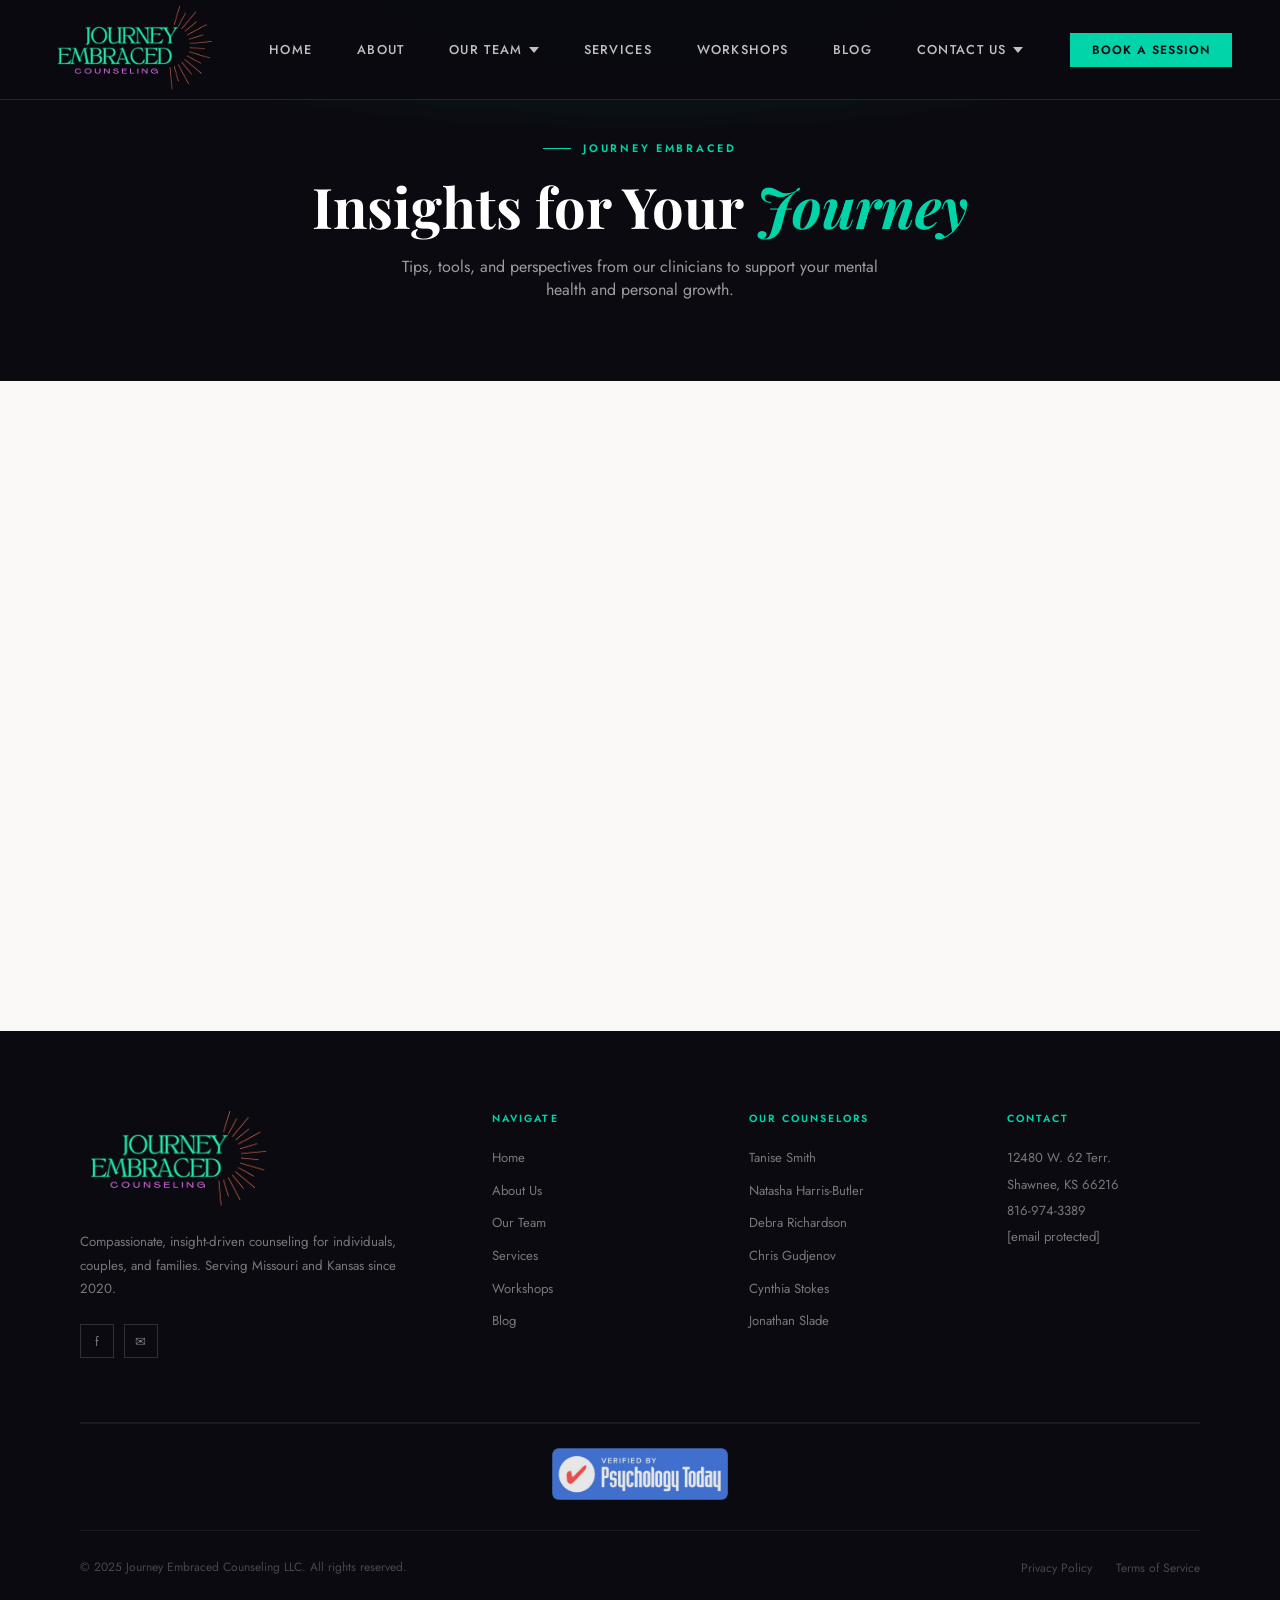
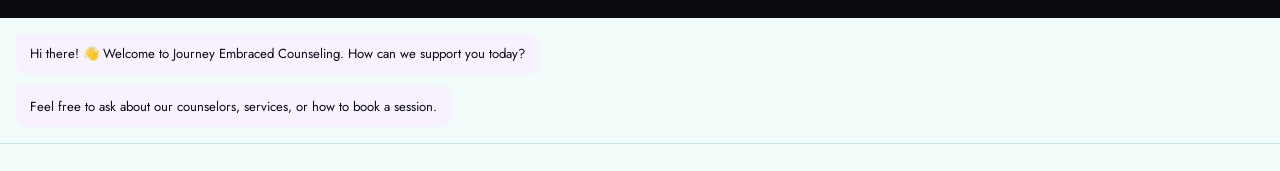
==== commit 4bea253e: "Add files via upload" ====
--- a/blog.html
+++ b/blog.html
@@ -65,7 +65,7 @@
         <div class="contact-drop" id="contactDrop">
           <div class="contact-drop-row contact-drop-row--email">
             <span class="contact-drop-icon">📧</span>
-            <a href="mailto:cstokes@jecounselingkc.com">cstokes&#64;jecounselingkc.com</a>
+            <a href="/cdn-cgi/l/email-protection#07647473686c6274476d626468726974626b6e69606c642964686a">cstokes&#64;jecounselingkc.com</a>
           </div>
           <div class="contact-drop-row">
             <span class="contact-drop-icon">📞</span>
@@ -168,12 +168,12 @@
         <p class="footer-about">Compassionate, insight-driven counseling for individuals, couples, and families. Serving Missouri and Kansas since 2020.</p>
         <div class="footer-social">
           <a href="https://www.facebook.com/journeyembracedkc" target="_blank" rel="noopener" aria-label="Facebook">f</a>
-          <a href="mailto:tanise@jecounselingkc.com" aria-label="Email us">✉</a>
+          <a href="/cdn-cgi/l/email-protection#90e4f1fef9e3f5d0faf5f3ffe5fee3f5fcf9fef7fbf3bef3fffd" aria-label="Email us">✉</a>
         </div>
       </div>
       <div class="footer-col"><h5>Navigate</h5><ul><li><a href="index.html">Home</a></li><li><a href="index.html#about">About Us</a></li><li><a href="index.html#counselors">Our Team</a></li><li><a href="index.html#services">Services</a></li><li><a href="workshops.html">Workshops</a></li><li><a href="blog.html">Blog</a></li></ul></div>
       <div class="footer-col"><h5>Our Counselors</h5><ul><li><a href="index.html#tanise">Tanise Smith</a></li><li><a href="index.html#natasha">Natasha Harris-Butler</a></li><li><a href="index.html#debra">Debra Richardson</a></li><li><a href="index.html#chris">Chris Gudjenov</a></li><li><a href="index.html#cynthia">Cynthia Stokes</a></li><li><a href="index.html#jonathan">Jonathan Slade</a></li></ul></div>
-      <div class="footer-col footer-contact-info"><h5>Contact</h5><p>12480 W. 62 Terr.<br>Shawnee, KS 66216</p><p><a href="tel:8169743389">816-974-3389</a></p><p><a href="mailto:tanise@jecounselingkc.com">tanise@jecounselingkc.com</a></p></div>
+      <div class="footer-col footer-contact-info"><h5>Contact</h5><p>12480 W. 62 Terr.<br>Shawnee, KS 66216</p><p><a href="tel:8169743389">816-974-3389</a></p><p><a href="/cdn-cgi/l/email-protection#dda9bcb3b4aeb89db7b8beb2a8b3aeb8b1b4b3bab6bef3beb2b0"><span class="__cf_email__" data-cfemail="dca8bdb2b5afb99cb6b9bfb3a9b2afb9b0b5b2bbb7bff2bfb3b1">[email&#160;protected]</span></a></p></div>
     </div>
     <div class="footer-pt-badge"><a href="https://www.psychologytoday.com/us/therapists/tanise-smith-shawnee-ks/755329" target="_blank" rel="noopener"><img src="images/psychology_today.png" alt="Verified by Psychology Today" height="52"></a></div>
     <div class="footer-bottom"><p>&copy; 2025 Journey Embraced Counseling LLC. All rights reserved.</p><div><a href="#">Privacy Policy</a><a href="#">Terms of Service</a></div></div>
@@ -182,10 +182,4 @@
   <!-- ══ MODALS ══ -->
   <div class="modal-overlay" id="bookingModal" role="dialog" aria-modal="true" aria-labelledby="bookingModalTitle"><div class="modal"><button class="modal-x" aria-label="Close">✕</button><div class="modal-h" id="bookingModalTitle">Book a Session</div><div class="modal-sub">Choose your counselor and preferred time below.</div><div class="fg"><label>Your Name</label><div class="fg-row"><input type="text" placeholder="First name" autocomplete="given-name"><input type="text" placeholder="Last name" autocomplete="family-name"></div></div><div class="fg"><label>Email</label><input type="email" placeholder="your@email.com" autocomplete="email"></div><div class="fg"><label>Phone</label><input type="tel" placeholder="(816) 000-0000" autocomplete="tel"></div><div class="fg"><label>Select Counselor</label><select><option value="">Choose a counselor...</option><option>Tanise Smith, MS, LCPC</option><option>Natasha Harris-Butler, LCSW</option><option>Debra Richardson, LSCSW</option><option>Chris Gudjenov, LPC</option><option>Cynthia Stokes, LCC</option><option>Jonathan Slade, B.Th.</option><option>No preference</option></select></div><div class="fg"><label>Service Type</label><select><option value="">Select a service...</option><option>Individual Counseling</option><option>Couples Therapy</option><option>Adolescent Support</option><option>Faith-Based Counseling</option><option>Life Coaching</option><option>Narcissistic Abuse Recovery</option><option>Men's Mental Health</option><option>Group Therapy</option></select></div><div class="fg"><label>Message (Optional)</label><textarea placeholder="Brief description of what you'd like to work on..."></textarea></div><button class="btn-modal" data-form="booking">Request Appointment</button><div class="modal-foot">Already have an account? <a href="#" data-switch-to="signin">Sign in</a></div></div></div>
   <div class="modal-overlay" id="signupModal" role="dialog" aria-modal="true" aria-labelledby="signupModalTitle"><div class="modal"><button class="modal-x" aria-label="Close">✕</button><div class="modal-h" id="signupModalTitle">Create Account</div><div class="modal-sub">Join the client portal to manage your sessions.</div><div class="fg"><label>Name</label><div class="fg-row"><input type="text" placeholder="First name" autocomplete="given-name"><input type="text" placeholder="Last name" autocomplete="family-name"></div></div><div class="fg"><label>Email</label><input type="email" placeholder="your@email.com" autocomplete="email"></div><div class="fg"><label>Password</label><input type="password" placeholder="Min. 8 characters" autocomplete="new-password"></div><div class="fg"><label>Confirm Password</label><input type="password" placeholder="••••••••" autocomplete="new-password"></div><button class="btn-modal" data-form="signup">Create Account</button><div class="modal-foot">Already have an account? <a href="#" data-switch-to="signin">Sign in</a></div></div></div>
-
-  <button class="chat-btn" id="chatToggleBtn" aria-label="Open live chat"><svg viewBox="0 0 24 24" aria-hidden="true"><path d="M20 2H4c-1.1 0-2 .9-2 2v18l4-4h14c1.1 0 2-.9 2-2V4c0-1.1-.9-2-2-2z"/></svg></button>
-  <div class="chat-win" id="chatWin" role="dialog" aria-label="Live chat"><div class="chat-head"><div class="chat-av" aria-hidden="true">🌿</div><div><h4>Journey Embraced Counseling</h4><div class="chat-status-row"><span class="online-dot" aria-hidden="true"></span>Usually replies within an hour</div></div></div><div class="chat-msgs" id="chatMsgs" aria-live="polite"><div class="msg in">Hi there! 👋 Welcome to Journey Embraced Counseling. How can we support you today?</div><div class="msg in">Feel free to ask about our counselors, services, or how to book a session.</div></div><div class="chat-input-row"><input class="chat-input" id="chatIn" type="text" placeholder="Type a message..." aria-label="Chat message"><button class="chat-send" id="chatSendBtn" aria-label="Send message">➤</button></div></div>
-
-  <script src="js/main.js"></script>
-</body>
-</html>
+<div class="chat-msgs" id="chatMsgs" aria-live="polite"><div class="msg in">Hi there! 👋 Welcome to Journey Embraced Counseling. How can we support you today?</div><div class="msg in">Feel free to ask about our counselors, services, or how to book a session.</div></div><div class="chat-input-row"><input class
--- a/css/styles.css
+++ b/css/styles.css
@@ -1,1309 +1,382 @@
-/* ============================================================
+/* =====================================================
    Journey Embraced Counseling — styles.css
-   ============================================================ */
-
-/* ── CSS Custom Properties ── */
+   Palette matched to logo:
+     Mint-teal  #00d4a8  (JOURNEY EMBRACED text)
+     Purple     #b44fd4  (COUNSELING text)
+     Coral      #e8623a  (starburst)
+     Near-black #0a0a10  (logo background / dark sections)
+   ===================================================== */
 :root {
-  --ink:        #1a1a2a;
-  --teal:       #00c49a;
-  --teal-light: #00ddb0;
-  --gold:       #a742c8;
-  --gold-pale:  #f5eafa;
-  --cream:      #ffffff;
-  --warm:       #f7f2fd;
-  --stone:      #e4e4ec;
-  --mist:       #6b7080;
-  --white:      #ffffff;
-
-  --nav-height: 100px;
-  --section-pad-h: 5rem;
-}
-
-/* ── Reset & Base ── */
-*,
-*::before,
-*::after {
-  margin: 0;
-  padding: 0;
-  box-sizing: border-box;
-}
-
-html {
-  scroll-behavior: smooth;
-}
-
-body {
-  font-family: 'Jost', sans-serif;
-  background: var(--cream);
-  color: var(--ink);
-  overflow-x: hidden;
-}
-
-/* ── Scroll Reveal ── */
-.reveal {
-  opacity: 0;
-  transform: translateY(24px);
-  transition: opacity 0.65s ease, transform 0.65s ease;
-}
-.reveal.visible {
-  opacity: 1;
-  transform: translateY(0);
-}
-
-/* ── Section Shared ── */
-.section-label {
-  font-size: 0.68rem;
-  font-weight: 600;
-  letter-spacing: 0.25em;
-  text-transform: uppercase;
-  color: var(--teal);
-  margin-bottom: 0.75rem;
-  display: flex;
-  align-items: center;
-  gap: 0.75rem;
-}
-.section-label::before {
-  content: '';
-  display: block;
-  width: 28px;
-  height: 1px;
-  background: var(--teal);
-}
-.section-label--center {
-  justify-content: center;
-}
-
-.section-title {
-  font-family: 'Playfair Display', serif;
-  font-size: clamp(2rem, 3.5vw, 3rem);
-  font-weight: 600;
-  line-height: 1.2;
-  color: var(--ink);
-}
-.section-title em {
-  font-style: italic;
-  color: var(--teal);
-}
+  --ink:          #0a0a10;
+  --mint:         #00d4a8;
+  --mint-light:   #00f0c0;
+  --mint-dim:     #009e80;
+  --purple:       #b44fd4;
+  --purple-light: #cc72ee;
+  --coral:        #e8623a;
+  --cream:        #f2fdfb;
+  --warm:         #f7f2fd;
+  --blush:        #fdf2fb;
+  --stone:        #c8e6e0;
+  --stone-purple: #ddd0ea;
+  --mist:         #4a6a64;
+  --white:        #ffffff;
+  --nav-height:   100px;
+  --pad:          5rem;
+}
+
+*,*::before,*::after{margin:0;padding:0;box-sizing:border-box}
+html{scroll-behavior:smooth}
+body{font-family:'Jost',sans-serif;background:var(--cream);color:var(--ink);overflow-x:hidden}
+
+/* Reveal */
+.reveal{opacity:0;transform:translateY(24px);transition:opacity .65s ease,transform .65s ease}
+.reveal.visible{opacity:1;transform:none}
+
+/* Labels */
+.section-label{font-size:.68rem;font-weight:600;letter-spacing:.25em;text-transform:uppercase;color:var(--mint);margin-bottom:.75rem;display:flex;align-items:center;gap:.75rem}
+.section-label::before{content:'';display:block;width:28px;height:1px;background:var(--mint)}
+.section-label--center{justify-content:center}
+
+.section-title{font-family:'Playfair Display',serif;font-size:clamp(2rem,3.5vw,3rem);font-weight:600;line-height:1.2;color:var(--ink)}
+.section-title em{font-style:italic;color:var(--purple)}
 
 /* ── Buttons ── */
-.btn-gold {
-  font-family: 'Jost', sans-serif;
-  font-size: 0.82rem;
-  font-weight: 600;
-  letter-spacing: 0.1em;
-  text-transform: uppercase;
-  color: var(--ink);
-  background: var(--gold);
-  border: none;
-  padding: 1rem 2.5rem;
-  cursor: pointer;
-  text-decoration: none;
-  transition: background 0.2s, transform 0.2s, box-shadow 0.2s;
-  display: inline-block;
-}
-.btn-gold:hover {
-  background: #e0be6a;
-  transform: translateY(-2px);
-  box-shadow: 0 8px 24px rgba(167, 66, 200, 0.3);
-}
-
-.btn-outline-white {
-  font-family: 'Jost', sans-serif;
-  font-size: 0.82rem;
-  font-weight: 500;
-  letter-spacing: 0.1em;
-  text-transform: uppercase;
-  color: var(--ink);
-  background: transparent;
-  border: 1.5px solid var(--ink);
-  padding: 1rem 2.5rem;
-  cursor: pointer;
-  text-decoration: none;
-  transition: border-color 0.2s, background 0.2s, color 0.2s;
-  display: inline-block;
-}
-.btn-outline-white:hover {
-  border-color: var(--gold);
-  color: var(--gold);
-  background: transparent;
-}
-
-.btn-teal {
-  font-family: 'Jost', sans-serif;
-  font-size: 0.75rem;
-  font-weight: 600;
-  letter-spacing: 0.1em;
-  text-transform: uppercase;
-  color: white;
-  background: var(--teal);
-  border: none;
-  padding: 0.8rem 2rem;
-  cursor: pointer;
-  text-decoration: none;
-  transition: background 0.2s, transform 0.2s;
-  display: inline-block;
-}
-.btn-teal:hover {
-  background: var(--teal-light);
-  transform: translateY(-1px);
-}
-
-.btn-white-solid {
-  font-family: 'Jost', sans-serif;
-  font-size: 0.8rem;
-  font-weight: 600;
-  letter-spacing: 0.1em;
-  text-transform: uppercase;
-  color: var(--teal);
-  background: white;
-  border: none;
-  padding: 1rem 2.5rem;
-  cursor: pointer;
-  text-decoration: none;
-  white-space: nowrap;
-  transition: background 0.2s, transform 0.2s;
-  display: inline-block;
-}
-.btn-white-solid:hover {
-  background: var(--cream);
-  transform: translateY(-1px);
-}
-
-/* ── Navigation ── */
-nav {
-  position: fixed;
-  top: 0;
-  left: 0;
-  right: 0;
-  z-index: 1000;
-  background: rgba(255, 255, 255, 0.97);
-  backdrop-filter: blur(16px);
-  display: flex;
-  align-items: center;
-  justify-content: space-between;
-  padding: 0 3rem;
-  height: var(--nav-height);
-  border-bottom: 1px solid #e4e4ec;
-  box-shadow: 0 1px 20px rgba(0, 0, 0, 0.06);
-}
-
-.nav-logo img {
-  height: 88px;
-  width: auto;
-  display: block;
-  background: #0a0a14;
-  border-radius: 8px;
-  padding: 4px 10px;
-}
-
-.nav-center {
-  display: flex;
-  align-items: center;
-}
-
-.nav-item {
-  position: relative;
-}
-
-.nav-link {
-  display: flex;
-  align-items: center;
-  gap: 0.4rem;
-  font-family: 'Jost', sans-serif;
-  font-size: 0.8rem;
-  font-weight: 500;
-  letter-spacing: 0.1em;
-  text-transform: uppercase;
-  color: #6b7080;
-  text-decoration: none;
-  padding: 0 1.4rem;
-  height: var(--nav-height);
-  transition: color 0.2s;
-  cursor: pointer;
-  border: none;
-  background: none;
-}
-.nav-link:hover,
-.nav-link.active {
-  color: var(--gold);
-}
-
-.nav-link svg {
-  width: 10px;
-  height: 10px;
-  fill: currentColor;
-  transition: transform 0.2s;
-}
-.nav-item.open .nav-link svg {
-  transform: rotate(180deg);
-}
-
-/* Mega Dropdown */
-.mega-drop {
-  position: absolute;
-  top: var(--nav-height);
-  left: 50%;
-  transform: translateX(-50%) translateY(-8px);
-  background: #ffffff;
-  border: 1px solid #e4e4ec;
-  border-top: 2px solid var(--gold);
-  padding: 1.5rem;
-  display: grid;
-  grid-template-columns: repeat(3, 1fr);
-  gap: 0.75rem;
-  width: 640px;
-  opacity: 0;
-  pointer-events: none;
-  transition: opacity 0.22s ease, transform 0.22s ease;
-  box-shadow: 0 20px 60px rgba(0, 0, 0, 0.4);
-}
-.nav-item.open .mega-drop {
-  opacity: 1;
-  pointer-events: all;
-  transform: translateX(-50%) translateY(0);
-}
-
-.drop-card {
-  display: flex;
-  align-items: center;
-  gap: 0.75rem;
-  padding: 0.65rem 0.85rem;
-  text-decoration: none;
-  border-radius: 4px;
-  transition: background 0.15s;
-  cursor: pointer;
-  border: none;
-  background: none;
-  width: 100%;
-  text-align: left;
-}
-.drop-card:hover {
-  background: var(--gold-pale);
-}
-
-.drop-thumb {
-  width: 44px;
-  height: 44px;
-  border-radius: 50%;
-  object-fit: cover;
-  object-position: top;
-  border: 2px solid rgba(167, 66, 200, 0.25);
-  flex-shrink: 0;
-}
-
-.drop-info {
-  flex: 1;
-  min-width: 0;
-}
-
-.drop-name {
-  font-family: 'Jost', sans-serif;
-  font-size: 0.78rem;
-  font-weight: 500;
-  color: var(--ink);
-  line-height: 1.2;
-  white-space: nowrap;
-  overflow: hidden;
-  text-overflow: ellipsis;
-}
-
-.drop-role {
-  font-size: 0.67rem;
-  color: rgba(0, 196, 154, 0.85);
-  font-weight: 400;
-  letter-spacing: 0.03em;
-  white-space: nowrap;
-  overflow: hidden;
-  text-overflow: ellipsis;
-}
-
-/* Nav Right */
-.nav-right {
-  display: flex;
-  align-items: center;
-  gap: 0.75rem;
-}
-
-
-
-.btn-nav-cta {
-  font-family: 'Jost', sans-serif;
-  font-size: 0.75rem;
-  font-weight: 600;
-  letter-spacing: 0.08em;
-  text-transform: uppercase;
-  color: var(--ink);
-  background: var(--gold);
-  border: none;
-  padding: 0.5rem 1.4rem;
-  cursor: pointer;
-  text-decoration: none;
-  transition: background 0.2s, transform 0.2s;
-}
-.btn-nav-cta:hover {
-  background: #e0be6a;
-  transform: translateY(-1px);
-}
-
-/* Mobile Toggle */
-.mob-toggle {
-  display: none;
-  background: none;
-  border: none;
-  cursor: pointer;
-  flex-direction: column;
-  gap: 5px;
-  padding: 4px;
-}
-.mob-toggle span {
-  display: block;
-  width: 22px;
-  height: 1.5px;
-  background: #1a1a2a;
-  transition: transform 0.3s ease, opacity 0.3s ease;
-  transform-origin: center;
-}
-.mob-toggle.open span:nth-child(1) { transform: translateY(6.5px) rotate(45deg); }
-.mob-toggle.open span:nth-child(2) { opacity: 0; transform: scaleX(0); }
-.mob-toggle.open span:nth-child(3) { transform: translateY(-6.5px) rotate(-45deg); }
-
-/* ── Mobile Menu ── */
-.mob-menu {
-  position: fixed;
-  inset: 0;
-  z-index: 999;
-  background: #ffffff;
-  display: flex;
-  flex-direction: column;
-  align-items: center;
-  justify-content: center;
-  gap: 1.5rem;
-  transform: translateX(100%);
-  transition: transform 0.35s ease;
-}
-.mob-menu.open {
-  transform: translateX(0);
-}
-.mob-menu a {
-  font-family: 'Playfair Display', serif;
-  font-size: 2rem;
-  font-weight: 400;
-  font-style: italic;
-  color: rgba(255, 255, 255, 0.8);
-  text-decoration: none;
-  transition: color 0.2s;
-}
-.mob-menu a:hover {
-  color: var(--gold);
-}
-.mob-book-link {
-  color: var(--gold) !important;
-}
-.mob-close {
-  position: absolute;
-  top: 1.5rem;
-  right: 2rem;
-  background: none;
-  border: none;
-  cursor: pointer;
-  font-size: 1.3rem;
-  color: rgba(255, 255, 255, 0.5);
-  transition: color 0.2s;
-}
-.mob-close:hover {
-  color: white;
-}
+.btn-gold{
+  font-family:'Jost',sans-serif;font-size:.82rem;font-weight:600;letter-spacing:.1em;
+  text-transform:uppercase;color:var(--ink);background:var(--mint);
+  border:none;padding:1rem 2.5rem;cursor:pointer;text-decoration:none;
+  display:inline-block;transition:background .2s,transform .2s,box-shadow .2s;
+}
+.btn-gold:hover{background:var(--mint-light);transform:translateY(-2px);box-shadow:0 8px 24px rgba(0,212,168,.4)}
+
+.btn-outline-white{
+  font-family:'Jost',sans-serif;font-size:.82rem;font-weight:500;letter-spacing:.1em;
+  text-transform:uppercase;color:#fff;background:transparent;
+  border:1px solid rgba(255,255,255,.4);padding:1rem 2.5rem;cursor:pointer;
+  text-decoration:none;display:inline-block;transition:border-color .2s,background .2s;
+}
+.btn-outline-white:hover{border-color:#fff;background:rgba(255,255,255,.08)}
+
+.btn-teal{
+  font-family:'Jost',sans-serif;font-size:.75rem;font-weight:600;letter-spacing:.1em;
+  text-transform:uppercase;color:var(--ink);background:var(--mint);
+  border:none;padding:.8rem 2rem;cursor:pointer;text-decoration:none;
+  display:inline-block;transition:background .2s,transform .2s;
+}
+.btn-teal:hover{background:var(--mint-light);transform:translateY(-1px)}
+
+.btn-white-solid{
+  font-family:'Jost',sans-serif;font-size:.72rem;font-weight:600;letter-spacing:.16em;
+  text-transform:uppercase;color:var(--ink);background:#fff;
+  border:none;padding:.7rem 1.9rem;cursor:pointer;text-decoration:none;
+  white-space:nowrap;display:inline-block;transition:background .2s,transform .2s,box-shadow .2s;
+  box-shadow:0 2px 10px rgba(0,0,0,.15);
+}
+.btn-white-solid:hover{background:var(--cream);transform:translateY(-1px);box-shadow:0 4px 16px rgba(0,0,0,.2)}
+
+/* ── Nav ── */
+nav{
+  position:fixed;top:0;left:0;right:0;z-index:1000;
+  background:rgba(10,10,16,.97);backdrop-filter:blur(16px);
+  display:flex;align-items:center;justify-content:space-between;
+  padding:0 3rem;height:var(--nav-height);
+  border-bottom:1px solid rgba(0,212,168,.2);
+}
+.nav-logo img{height:88px;width:auto;display:block}
+.nav-center{display:flex;align-items:center}
+.nav-item{position:relative}
+.nav-link{
+  display:flex;align-items:center;gap:.4rem;
+  font-family:'Jost',sans-serif;font-size:.8rem;font-weight:500;
+  letter-spacing:.1em;text-transform:uppercase;
+  color:rgba(255,255,255,.75);text-decoration:none;
+  padding:0 1.4rem;height:var(--nav-height);
+  transition:color .2s;cursor:pointer;border:none;background:none;
+}
+.nav-link:hover,.nav-link.active{color:var(--mint)}
+.nav-link svg{width:10px;height:10px;fill:currentColor;transition:transform .2s}
+.nav-item.open .nav-link svg{transform:rotate(180deg)}
+
+.mega-drop{
+  position:absolute;top:var(--nav-height);left:50%;
+  transform:translateX(-50%) translateY(-8px);
+  background:var(--ink);border:1px solid rgba(0,212,168,.18);
+  border-top:2px solid var(--mint);
+  padding:1.5rem;display:grid;grid-template-columns:repeat(3,1fr);
+  gap:.75rem;width:640px;opacity:0;pointer-events:none;
+  transition:opacity .22s ease,transform .22s ease;
+  box-shadow:0 20px 60px rgba(0,0,0,.6);
+}
+.nav-item.open .mega-drop{opacity:1;pointer-events:all;transform:translateX(-50%) translateY(0)}
+
+.drop-card{display:flex;align-items:center;gap:.75rem;padding:.65rem .85rem;text-decoration:none;border-radius:4px;transition:background .15s;cursor:pointer;border:none;background:none;width:100%;text-align:left}
+.drop-card:hover{background:rgba(0,212,168,.08)}
+.drop-thumb{width:44px;height:44px;border-radius:50%;object-fit:cover;object-position:top;border:2px solid rgba(0,212,168,.45);flex-shrink:0}
+.drop-name{font-size:.78rem;font-weight:500;color:#fff;line-height:1.2;white-space:nowrap;overflow:hidden;text-overflow:ellipsis}
+.drop-role{font-size:.67rem;color:rgba(0,212,168,.85);letter-spacing:.03em;white-space:nowrap;overflow:hidden;text-overflow:ellipsis}
+
+.nav-right{display:flex;align-items:center;gap:.75rem}
+.btn-nav-ghost{
+  font-family:'Jost',sans-serif;font-size:.75rem;font-weight:500;letter-spacing:.08em;
+  text-transform:uppercase;color:rgba(255,255,255,.75);background:none;
+  border:1px solid rgba(255,255,255,.25);padding:.5rem 1.2rem;
+  cursor:pointer;text-decoration:none;transition:border-color .2s,color .2s;
+}
+.btn-nav-ghost:hover{border-color:var(--mint);color:var(--mint)}
+.btn-nav-cta{
+  font-family:'Jost',sans-serif;font-size:.75rem;font-weight:600;letter-spacing:.08em;
+  text-transform:uppercase;color:var(--ink);background:var(--mint);
+  border:none;padding:.5rem 1.4rem;cursor:pointer;text-decoration:none;
+  transition:background .2s,transform .2s;
+}
+.btn-nav-cta:hover{background:var(--mint-light);transform:translateY(-1px)}
+
+.mob-toggle{display:none;background:none;border:none;cursor:pointer;flex-direction:column;gap:5px;padding:4px}
+.mob-toggle span{display:block;width:22px;height:1.5px;background:rgba(255,255,255,.7);transition:transform .3s,opacity .3s;transform-origin:center}
+.mob-toggle.open span:nth-child(1){transform:translateY(6.5px) rotate(45deg)}
+.mob-toggle.open span:nth-child(2){opacity:0;transform:scaleX(0)}
+.mob-toggle.open span:nth-child(3){transform:translateY(-6.5px) rotate(-45deg)}
+
+/* Mobile menu */
+.mob-menu{position:fixed;inset:0;z-index:999;background:var(--ink);display:flex;flex-direction:column;align-items:center;justify-content:center;gap:1.5rem;transform:translateX(100%);transition:transform .35s ease}
+.mob-menu.open{transform:translateX(0)}
+.mob-menu a{font-family:'Playfair Display',serif;font-size:2rem;font-weight:400;font-style:italic;color:rgba(255,255,255,.8);text-decoration:none;transition:color .2s}
+.mob-menu a:hover{color:var(--mint)}
+.mob-book-link{color:var(--mint) !important}
+.mob-close{position:absolute;top:1.5rem;right:2rem;background:none;border:none;cursor:pointer;font-size:1.3rem;color:rgba(255,255,255,.5);transition:color .2s}
+.mob-close:hover{color:#fff}
 
 /* ── Hero ── */
-.hero {
-  min-height: 100vh;
-  background: linear-gradient(155deg, #fdf8ff 0%, #f0fdfb 50%, #fdf4ff 100%);
-  display: flex;
-  flex-direction: column;
-  align-items: center;
-  justify-content: center;
-  padding-top: var(--nav-height);
-  position: relative;
-  overflow: hidden;
-  text-align: center;
-}
-
-.hero-bg {
-  position: absolute;
-  inset: 0;
+.hero{
+  min-height:100vh;background:var(--ink);
+  display:flex;flex-direction:column;align-items:center;justify-content:center;
+  padding-top:var(--nav-height);position:relative;overflow:hidden;text-align:center;
+}
+.hero-bg{
+  position:absolute;inset:0;
   background:
-    radial-gradient(ellipse 80% 60% at 50% 0%, rgba(167, 66, 200, 0.09) 0%, transparent 60%),
-    radial-gradient(ellipse 40% 40% at 80% 80%, rgba(0, 196, 154, 0.07) 0%, transparent 50%);
-}
-
-.hero-grid-bg {
-  position: absolute;
-  inset: 0;
-  background-image: radial-gradient(circle, rgba(167, 66, 200, 0.07) 1px, transparent 1px);
-  background-size: 36px 36px;
-}
-
-.hero-content {
-  position: relative;
-  z-index: 2;
-  max-width: 820px;
-  padding: 2rem;
-}
-
-.hero-tag {
-  display: inline-flex;
-  align-items: center;
-  gap: 0.6rem;
-  font-size: 0.7rem;
-  font-weight: 500;
-  letter-spacing: 0.2em;
-  text-transform: uppercase;
-  color: var(--gold);
-  margin-bottom: 2rem;
-  border: 1px solid rgba(167, 66, 200, 0.3);
-  padding: 0.4rem 1rem;
-}
-
-.hero h1 {
-  font-family: 'Playfair Display', serif;
-  font-size: clamp(3.5rem, 7vw, 6.5rem);
-  font-weight: 700;
-  line-height: 1;
-  color: var(--ink);
-  margin-bottom: 1.5rem;
-}
-.hero h1 em {
-  font-style: italic;
-  color: var(--gold);
-}
-
-.hero-sub {
-  font-size: 1rem;
-  line-height: 1.8;
-  color: var(--mist);
-  max-width: 580px;
-  margin: 0 auto 3rem;
-}
-
-.hero-btns {
-  display: flex;
-  gap: 1rem;
-  justify-content: center;
-  flex-wrap: wrap;
-}
-
-.hero-scroll {
-  position: absolute;
-  bottom: 2.5rem;
-  left: 50%;
-  transform: translateX(-50%);
-  display: flex;
-  flex-direction: column;
-  align-items: center;
-  gap: 0.5rem;
-  color: var(--mist);
-  font-size: 0.68rem;
-  letter-spacing: 0.15em;
-  text-transform: uppercase;
-  animation: bounce 2s infinite;
-}
-.hero-scroll-line {
-  width: 1px;
-  height: 40px;
-  background: linear-gradient(to bottom, rgba(167, 66, 200, 0.6), transparent);
-}
-
-@keyframes bounce {
-  0%, 100% { transform: translateX(-50%) translateY(0); }
-  50%       { transform: translateX(-50%) translateY(6px); }
-}
-
-/* ── Ticker ── */
-.ticker {
-  background: var(--teal);
-  padding: 0.8rem 0;
-  overflow: hidden;
-  white-space: nowrap;
-}
-.ticker-track {
-  display: inline-flex;
-  animation: tick 35s linear infinite;
-}
-.tick-item {
-  font-size: 0.7rem;
-  font-weight: 500;
-  letter-spacing: 0.18em;
-  text-transform: uppercase;
-  color: rgba(255, 255, 255, 0.85);
-  padding: 0 2.5rem;
-  display: inline-flex;
-  align-items: center;
-  gap: 2.5rem;
-}
-.tick-sep {
-  width: 3px;
-  height: 3px;
-  background: var(--gold);
-  border-radius: 50%;
-}
-
-@keyframes tick {
-  from { transform: translateX(0); }
-  to   { transform: translateX(-50%); }
-}
-
-/* ── Welcome / About ── */
-.welcome {
-  padding: 7rem var(--section-pad-h);
-  display: grid;
-  grid-template-columns: 1fr 1.6fr;
-  gap: 7rem;
-  align-items: center;
-  background: var(--cream);
-}
-
-.welcome-left { position: relative; }
-
-.welcome-stat-block {
-  margin-top: 3rem;
-  display: grid;
-  grid-template-columns: 1fr 1fr;
-  gap: 1.5rem;
-}
-
-.stat-item {
-  padding: 1.5rem;
-  border: 1px solid var(--stone);
-}
-.stat-num {
-  font-family: 'Playfair Display', serif;
-  font-size: 2.2rem;
-  font-weight: 700;
-  color: var(--teal);
-  line-height: 1;
-  margin-bottom: 0.3rem;
-}
-.stat-label {
-  font-size: 0.75rem;
-  font-weight: 500;
-  color: var(--mist);
-  letter-spacing: 0.05em;
-}
-
-.welcome-right p {
-  font-size: 0.95rem;
-  line-height: 1.9;
-  color: var(--mist);
-  margin-bottom: 1rem;
-}
-.welcome-right p strong {
-  color: var(--ink);
-  font-weight: 600;
-}
-.welcome-right .cta-wrap {
-  margin-top: 2rem;
-}
-
-/* ── Awards ── */
-.awards-band {
-  background: var(--gold-pale);
-  padding: 2.5rem var(--section-pad-h);
-  display: flex;
-  align-items: center;
-  gap: 4rem;
-  flex-wrap: wrap;
-  border-top: 2px solid var(--gold);
-  border-bottom: 2px solid var(--gold);
-}
-.award-label {
-  font-size: 0.65rem;
-  font-weight: 600;
-  letter-spacing: 0.2em;
-  text-transform: uppercase;
-  color: var(--mist);
-  white-space: nowrap;
-}
-.award-pill {
-  display: flex;
-  align-items: center;
-  gap: 0.75rem;
-}
-.award-icon { font-size: 1.5rem; }
-.award-text {
-  font-family: 'Playfair Display', serif;
-  font-size: 0.95rem;
-  font-weight: 600;
-  color: var(--ink);
-}
-.award-year {
-  font-size: 0.72rem;
-  color: var(--mist);
-}
-
-/* ── Services ── */
-.services {
-  padding: 7rem var(--section-pad-h);
-  background: var(--warm);
-}
-.services .section-label          { color: var(--gold); }
-.services .section-label::before  { background: var(--gold); }
-.services-title                   { color: white; }
-.services-title em                 { color: var(--gold); }
-
-.services-grid {
-  margin-top: 3.5rem;
-  display: grid;
-  grid-template-columns: repeat(3, 1fr);
-  border: 1px solid rgba(255, 255, 255, 0.08);
-}
-
-.svc-card {
-  padding: 2.5rem 2rem;
-  border-right: 1px solid rgba(255, 255, 255, 0.08);
-  border-bottom: 1px solid rgba(255, 255, 255, 0.08);
-  transition: background 0.25s;
-  cursor: default;
-}
-.svc-card:hover { background: rgba(167, 66, 200, 0.05); }
-
-.svc-num {
-  font-family: 'Playfair Display', serif;
-  font-size: 2rem;
-  font-weight: 700;
-  color: rgba(167, 66, 200, 0.18);
-  line-height: 1;
-  margin-bottom: 1rem;
-  transition: color 0.25s;
-}
-.svc-card:hover .svc-num { color: rgba(167, 66, 200, 0.45); }
-
-.svc-title {
-  font-family: 'Playfair Display', serif;
-  font-size: 1.15rem;
-  font-weight: 600;
-  color: var(--ink);
-  margin-bottom: 0.6rem;
-}
-.svc-desc {
-  font-size: 0.82rem;
-  line-height: 1.7;
-  color: var(--mist);
-}
-
-/* ── Counselors ── */
-.counselors {
-  padding: 7rem var(--section-pad-h);
-  background: var(--warm);
-}
-
-.counselors-intro {
-  display: grid;
-  grid-template-columns: 1fr 1fr;
-  gap: 5rem;
-  align-items: end;
-  margin-bottom: 5rem;
-}
-.counselors-intro-text {
-  font-size: 0.9rem;
-  line-height: 1.8;
-  color: var(--mist);
-  margin-bottom: 1.5rem;
-}
-
-.counselor-section {
-  padding: 4rem 0;
-  border-top: 1px solid var(--stone);
-  display: grid;
-  grid-template-columns: 280px 1fr;
-  gap: 4rem;
-  align-items: start;
-}
-.counselor-section:last-child {
-  border-bottom: 1px solid var(--stone);
-}
-
-.counselor-photo-col { position: relative; }
-
-.counselor-photo-wrap {
-  overflow: hidden;
-  position: relative;
-}
-.counselor-photo-wrap::after {
-  content: '';
-  position: absolute;
-  inset: 0;
-  background: linear-gradient(to bottom, transparent 60%, rgba(167, 66, 200, 0.05));
-  pointer-events: none;
-}
-
-.counselor-photo {
-  width: 100%;
-  aspect-ratio: 4 / 5;
-  object-fit: cover;
-  object-position: top;
-  display: block;
-  transition: transform 0.4s ease;
-}
-.counselor-section:hover .counselor-photo {
-  transform: scale(1.02);
-}
-
-.counselor-badge {
-  display: inline-block;
-  background: var(--gold);
-  padding: 0.28rem 0.75rem;
-  font-size: 0.62rem;
-  font-weight: 600;
-  letter-spacing: 0.12em;
-  text-transform: uppercase;
-  color: white;
-  border-radius: 3px;
-  margin-bottom: 0.6rem;
-}
-
-.counselor-info { padding-top: 0.5rem; }
-
-.counselor-name {
-  font-family: 'Playfair Display', serif;
-  font-size: 1.9rem;
-  font-weight: 700;
-  color: var(--ink);
-  line-height: 1.1;
-  margin-bottom: 0.3rem;
-}
-.counselor-cred {
-  font-size: 0.75rem;
-  font-weight: 600;
-  letter-spacing: 0.12em;
-  text-transform: uppercase;
-  color: var(--teal);
-  margin-bottom: 1.25rem;
-}
-
-.counselor-specialties {
-  display: flex;
-  flex-wrap: wrap;
-  gap: 0.5rem;
-  margin-bottom: 1.5rem;
-}
-.spec-tag {
-  font-size: 0.68rem;
-  font-weight: 500;
-  letter-spacing: 0.05em;
-  background: white;
-  color: var(--teal);
-  border: 1px solid rgba(0, 196, 154, 0.2);
-  padding: 0.3rem 0.75rem;
-}
-
-.counselor-bio {
-  font-size: 0.88rem;
-  line-height: 1.85;
-  color: var(--mist);
-  margin-bottom: 1.75rem;
-}
-.counselor-bio p       { margin-bottom: 0.75rem; }
-.counselor-bio p:last-child { margin-bottom: 0; }
-.counselor-bio em      { font-style: italic; color: var(--ink); }
-
-/* ── Booking Banner ── */
-.booking-banner {
-  background: var(--teal);
-  padding: 6rem var(--section-pad-h);
-  display: grid;
-  grid-template-columns: 1fr auto;
-  gap: 4rem;
-  align-items: center;
-}
-.booking-banner h2 {
-  font-family: 'Playfair Display', serif;
-  font-size: clamp(1.8rem, 3vw, 3rem);
-  font-weight: 600;
-  line-height: 1.2;
-  color: white;
-}
-.booking-banner h2 em { font-style: italic; }
-.booking-banner p {
-  font-size: 0.9rem;
-  line-height: 1.7;
-  color: rgba(255, 255, 255, 0.7);
-  margin-top: 0.75rem;
-}
-
-/* ── Testimonial ── */
-.testimonial {
-  padding: 7rem var(--section-pad-h);
-  background: var(--cream);
-  text-align: center;
-}
-.test-quote {
-  font-family: 'Playfair Display', serif;
-  font-size: clamp(1.6rem, 3vw, 2.5rem);
-  font-style: italic;
-  font-weight: 400;
-  line-height: 1.5;
-  color: var(--ink);
-  max-width: 750px;
-  margin: 2rem auto 1.5rem;
-}
-.test-author {
-  font-size: 0.72rem;
-  font-weight: 600;
-  letter-spacing: 0.2em;
-  text-transform: uppercase;
-  color: var(--teal);
-}
-
-/* ── Footer ── */
-footer {
-  background: var(--ink);
-  padding: 5rem var(--section-pad-h) 2.5rem;
-}
-
-.footer-top {
-  display: grid;
-  grid-template-columns: 1.8fr 1fr 1fr 1fr;
-  gap: 4rem;
-  padding-bottom: 4rem;
-  border-bottom: 1px solid rgba(255, 255, 255, 0.08);
-  margin-bottom: 0;
-}
-
-.footer-logo {
-  height: 100px;
-  margin-bottom: 1.2rem;
-  display: block;
-  background: #0a0a14;
-  border-radius: 8px;
-  padding: 4px 10px;
-}
-.footer-about {
-  font-size: 0.83rem;
-  line-height: 1.75;
-  color: rgba(255, 255, 255, 0.45);
-  margin-bottom: 1.5rem;
-}
-.footer-social {
-  display: flex;
-  gap: 0.6rem;
-}
-.footer-social a {
-  width: 34px;
-  height: 34px;
-  border: 1px solid rgba(255, 255, 255, 0.15);
-  display: flex;
-  align-items: center;
-  justify-content: center;
-  color: rgba(255, 255, 255, 0.45);
-  text-decoration: none;
-  font-size: 0.8rem;
-  transition: background 0.2s, border-color 0.2s, color 0.2s;
-}
-.footer-social a:hover {
-  background: var(--gold);
-  border-color: var(--gold);
-  color: var(--ink);
-}
-
-.footer-col h5 {
-  font-size: 0.65rem;
-  font-weight: 600;
-  letter-spacing: 0.2em;
-  text-transform: uppercase;
-  color: var(--gold);
-  margin-bottom: 1.2rem;
-}
-.footer-col ul { list-style: none; }
-.footer-col ul li { margin-bottom: 0.6rem; }
-.footer-col ul li a {
-  font-size: 0.82rem;
-  color: rgba(255, 255, 255, 0.45);
-  text-decoration: none;
-  transition: color 0.2s;
-}
-.footer-col ul li a:hover { color: white; }
-
-.footer-contact-info p {
-  font-size: 0.82rem;
-  line-height: 2;
-  color: rgba(255, 255, 255, 0.45);
-}
-.footer-contact-info a {
-  color: rgba(255, 255, 255, 0.45);
-  text-decoration: none;
-  transition: color 0.2s;
-}
-.footer-contact-info a:hover { color: white; }
-
-.footer-pt-badge {
-  padding: 1.5rem 0;
-  border-top: 1px solid rgba(255, 255, 255, 0.08);
-  display: flex;
-  align-items: center;
-  justify-content: center;
-}
-.footer-pt-badge a {
-  display: inline-block;
-  opacity: 0.9;
-  transition: opacity 0.2s;
-}
-.footer-pt-badge a:hover { opacity: 1; }
-
-.footer-bottom {
-  display: flex;
-  justify-content: space-between;
-  align-items: center;
-  flex-wrap: wrap;
-  gap: 1rem;
-  border-top: 1px solid rgba(255, 255, 255, 0.08);
-  padding-top: 1.5rem;
-}
-.footer-bottom p {
-  font-size: 0.75rem;
-  color: rgba(255, 255, 255, 0.25);
-}
-.footer-bottom a {
-  font-size: 0.75rem;
-  color: rgba(255, 255, 255, 0.25);
-  text-decoration: none;
-  margin-left: 1.5rem;
-  transition: color 0.2s;
-}
-.footer-bottom a:hover { color: rgba(255, 255, 255, 0.6); }
-
-/* ── Modals ── */
-.modal-overlay {
-  position: fixed;
-  inset: 0;
-  z-index: 2000;
-  background: rgba(10, 8, 20, 0.75);
-  backdrop-filter: blur(10px);
-  display: flex;
-  align-items: center;
-  justify-content: center;
-  opacity: 0;
-  pointer-events: none;
-  transition: opacity 0.3s;
-}
-.modal-overlay.open {
-  opacity: 1;
-  pointer-events: all;
-}
-
-.modal {
-  background: var(--cream);
-  width: 100%;
-  max-width: 460px;
-  padding: 2.5rem;
-  position: relative;
-  transform: translateY(16px);
-  transition: transform 0.3s;
-  border-top: 3px solid var(--teal);
-  max-height: 90vh;
-  overflow-y: auto;
-}
-.modal-overlay.open .modal {
-  transform: translateY(0);
-}
-
-.modal-x {
-  position: absolute;
-  top: 1.25rem;
-  right: 1.25rem;
-  background: none;
-  border: none;
-  cursor: pointer;
-  font-size: 1rem;
-  color: var(--mist);
-  line-height: 1;
-  width: 28px;
-  height: 28px;
-  display: flex;
-  align-items: center;
-  justify-content: center;
-  transition: color 0.2s;
-}
-.modal-x:hover { color: var(--ink); }
-
-.modal-h {
-  font-family: 'Playfair Display', serif;
-  font-size: 1.8rem;
-  font-weight: 600;
-  margin-bottom: 0.2rem;
-}
-.modal-sub {
-  font-size: 0.82rem;
-  color: var(--mist);
-  margin-bottom: 1.75rem;
-}
-
-.fg { margin-bottom: 1.1rem; }
-.fg label {
-  display: block;
-  font-size: 0.68rem;
-  font-weight: 600;
-  letter-spacing: 0.1em;
-  text-transform: uppercase;
-  color: var(--ink);
-  margin-bottom: 0.35rem;
-}
-.fg input,
-.fg select,
-.fg textarea {
-  width: 100%;
-  font-family: 'Jost', sans-serif;
-  font-size: 0.88rem;
-  padding: 0.7rem 0.9rem;
-  border: 1px solid var(--stone);
-  background: white;
-  color: var(--ink);
-  outline: none;
-  transition: border-color 0.2s;
-  appearance: none;
-}
-.fg input:focus,
-.fg select:focus,
-.fg textarea:focus { border-color: var(--teal); }
-.fg textarea { min-height: 80px; resize: vertical; }
-.fg-row {
-  display: grid;
-  grid-template-columns: 1fr 1fr;
-  gap: 0.75rem;
-}
-
-.btn-modal {
-  width: 100%;
-  font-family: 'Jost', sans-serif;
-  font-size: 0.82rem;
-  font-weight: 600;
-  letter-spacing: 0.1em;
-  text-transform: uppercase;
-  color: white;
-  background: var(--teal);
-  border: none;
-  padding: 0.9rem;
-  cursor: pointer;
-  margin-top: 0.5rem;
-  transition: background 0.2s;
-}
-.btn-modal:hover { background: var(--teal-light); }
-
-.modal-foot {
-  font-size: 0.78rem;
-  color: var(--mist);
-  text-align: center;
-  margin-top: 1rem;
-}
-.modal-foot a {
-  color: var(--teal);
-  text-decoration: none;
-  font-weight: 500;
-}
-
-/* ── Chat Widget ── */
-.chat-btn {
-  position: fixed;
-  bottom: 2rem;
-  right: 2rem;
-  z-index: 500;
-  width: 54px;
-  height: 54px;
-  border-radius: 50%;
-  background: var(--teal);
-  border: none;
-  cursor: pointer;
-  display: flex;
-  align-items: center;
-  justify-content: center;
-  box-shadow: 0 4px 20px rgba(167, 66, 200, 0.45);
-  transition: transform 0.2s, box-shadow 0.2s;
-}
-.chat-btn:hover {
-  transform: scale(1.08);
-  box-shadow: 0 6px 28px rgba(167, 66, 200, 0.6);
-}
-.chat-btn svg {
-  width: 22px;
-  height: 22px;
-  fill: white;
-}
-
-.chat-win {
-  position: fixed;
-  bottom: 5.5rem;
-  right: 2rem;
-  z-index: 500;
-  width: 320px;
-  background: white;
-  border-top: 3px solid var(--teal);
-  box-shadow: 0 12px 50px rgba(0, 0, 0, 0.18);
-  display: flex;
-  flex-direction: column;
-  opacity: 0;
-  pointer-events: none;
-  transform: scale(0.85) translateY(16px);
-  transform-origin: bottom right;
-  transition: opacity 0.25s ease, transform 0.25s ease;
-}
-.chat-win.open {
-  opacity: 1;
-  pointer-events: all;
-  transform: scale(1) translateY(0);
-}
-
-.chat-head {
-  background: var(--teal);
-  padding: 1rem 1.25rem;
-  display: flex;
-  align-items: center;
-  gap: 0.75rem;
-}
-.chat-av {
-  width: 36px;
-  height: 36px;
-  border-radius: 50%;
-  background: var(--teal-light);
-  display: flex;
-  align-items: center;
-  justify-content: center;
-  font-size: 1rem;
-}
-.chat-head h4 {
-  font-size: 0.82rem;
-  font-weight: 600;
-  color: white;
-}
-.chat-status-row {
-  font-size: 0.68rem;
-  color: rgba(255, 255, 255, 0.65);
-  display: flex;
-  align-items: center;
-  gap: 0.35rem;
-}
-.online-dot {
-  width: 6px;
-  height: 6px;
-  background: #5de05d;
-  border-radius: 50%;
-}
-
-.chat-msgs {
-  padding: 1rem;
-  display: flex;
-  flex-direction: column;
-  gap: 0.75rem;
-  max-height: 260px;
-  overflow-y: auto;
-}
-.msg {
-  font-size: 0.82rem;
-  line-height: 1.5;
-}
-.msg.in {
-  background: var(--warm);
-  padding: 0.65rem 0.9rem;
-  border-radius: 0 10px 10px 10px;
-  align-self: flex-start;
-  max-width: 87%;
-  color: var(--ink);
-}
-.msg.out {
-  background: var(--teal);
-  padding: 0.65rem 0.9rem;
-  border-radius: 10px 10px 0 10px;
-  align-self: flex-end;
-  max-width: 87%;
-  color: white;
-}
-
-.chat-input-row {
-  padding: 0.85rem 1rem;
-  border-top: 1px solid var(--stone);
-  display: flex;
-  gap: 0.6rem;
-}
-.chat-input {
-  flex: 1;
-  font-family: 'Jost', sans-serif;
-  font-size: 0.83rem;
-  border: 1px solid var(--stone);
-  padding: 0.55rem 0.8rem;
-  outline: none;
-  color: var(--ink);
-  transition: border-color 0.2s;
-}
-.chat-input:focus { border-color: var(--teal); }
-.chat-send {
-  background: var(--teal);
-  border: none;
-  padding: 0.55rem 0.9rem;
-  cursor: pointer;
-  color: white;
-  font-size: 0.9rem;
-  transition: background 0.2s;
-}
-.chat-send:hover { background: var(--teal-light); }
-
-/* ── Responsive: Tablet ── */
-@media (max-width: 1100px) {
-  .welcome,
-  .booking-banner { grid-template-columns: 1fr; gap: 3rem; }
-
-  .counselors-intro { grid-template-columns: 1fr; gap: 2rem; }
-
-  .counselor-section { grid-template-columns: 220px 1fr; gap: 2.5rem; }
-
-  .footer-top { grid-template-columns: 1fr 1fr; gap: 2.5rem; }
-
-  nav .nav-center,
-  nav { padding: 0 1.5rem; }
-
-  .mob-toggle { display: flex; }
-
-  .welcome,
-  .services,
-  .counselors,
-  .testimonial,
-  .awards-band,
-  .booking-banner {
-    padding-left: 2rem;
-    padding-right: 2rem;
-  }
-  footer { padding: 4rem 2rem 2rem; }
-}
-
-/* ── Responsive: Mobile ── */
-@media (max-width: 700px) {
-  .services-grid { grid-template-columns: 1fr; }
-
-  .counselor-section { grid-template-columns: 1fr; }
-
-  .counselor-photo-col { max-width: 260px; }
-
-  .footer-top { grid-template-columns: 1fr; }
-
-  .welcome-stat-block { grid-template-columns: 1fr 1fr; }
-
-  .hero h1 { font-size: 3rem; }
-
-  .awards-band { padding: 2rem; gap: 2rem; }
-}
+    radial-gradient(ellipse 90% 70% at 50% -5%, rgba(0,212,168,.2) 0%,transparent 60%),
+    radial-gradient(ellipse 50% 45% at 10% 88%, rgba(180,79,212,.14) 0%,transparent 55%),
+    radial-gradient(ellipse 45% 40% at 92% 72%, rgba(232,98,58,.1) 0%,transparent 55%);
+}
+.hero-grid-bg{
+  position:absolute;inset:0;
+  background-image:radial-gradient(circle,rgba(0,212,168,.055) 1px,transparent 1px);
+  background-size:44px 44px;
+}
+.hero-content{position:relative;z-index:2;max-width:820px;padding:2rem}
+.hero-tag{
+  display:inline-flex;align-items:center;gap:.6rem;
+  font-size:.7rem;font-weight:500;letter-spacing:.2em;text-transform:uppercase;
+  color:var(--mint);margin-bottom:2rem;
+  border:1px solid rgba(0,212,168,.35);padding:.4rem 1.2rem;border-radius:30px;
+}
+.hero h1{font-family:'Playfair Display',serif;font-size:clamp(3.5rem,7vw,6.5rem);font-weight:700;line-height:1;color:#fff;margin-bottom:1.5rem}
+.hero h1 em{font-style:italic;color:var(--mint)}
+.hero-sub{font-size:1rem;line-height:1.8;color:rgba(255,255,255,.55);max-width:580px;margin:0 auto 3rem}
+.hero-btns{display:flex;gap:1rem;justify-content:center;flex-wrap:wrap}
+.hero-scroll{
+  position:absolute;bottom:2.5rem;left:50%;transform:translateX(-50%);
+  display:flex;flex-direction:column;align-items:center;gap:.5rem;
+  color:rgba(255,255,255,.3);font-size:.68rem;letter-spacing:.15em;text-transform:uppercase;
+  animation:bounce 2s infinite;
+}
+.hero-scroll-line{width:1px;height:40px;background:linear-gradient(to bottom,rgba(0,212,168,.6),transparent)}
+@keyframes bounce{0%,100%{transform:translateX(-50%) translateY(0)}50%{transform:translateX(-50%) translateY(6px)}}
+
+/* Ticker — purple bg, mint dots */
+.ticker{background:var(--purple);padding:.8rem 0;overflow:hidden;white-space:nowrap}
+.ticker-track{display:inline-flex;animation:tick 35s linear infinite}
+.tick-item{font-size:.7rem;font-weight:500;letter-spacing:.18em;text-transform:uppercase;color:rgba(255,255,255,.9);padding:0 2.5rem;display:inline-flex;align-items:center;gap:2.5rem}
+.tick-sep{width:3px;height:3px;background:var(--mint);border-radius:50%}
+@keyframes tick{from{transform:translateX(0)}to{transform:translateX(-50%)}}
+
+/* ── Welcome ── */
+.welcome{padding:7rem var(--pad);display:grid;grid-template-columns:1fr 1.6fr;gap:7rem;align-items:center;background:var(--cream)}
+.welcome-left{position:relative}
+.welcome-stat-block{margin-top:3rem;display:grid;grid-template-columns:1fr 1fr;gap:1.5rem}
+.stat-item{padding:1.5rem;border:1px solid var(--stone);background:#fff}
+.stat-num{font-family:'Playfair Display',serif;font-size:2.2rem;font-weight:700;color:var(--purple);line-height:1;margin-bottom:.3rem}
+.stat-label{font-size:.75rem;font-weight:500;color:var(--mist);letter-spacing:.05em}
+.welcome-right p{font-size:.95rem;line-height:1.9;color:var(--mist);margin-bottom:1rem}
+.welcome-right p strong{color:var(--ink);font-weight:600}
+.welcome-right .cta-wrap{margin-top:2rem}
+
+/* Awards — very light mint tint */
+.awards-band{
+  background:#edfaf7;
+  padding:2.5rem var(--pad);display:flex;align-items:center;gap:4rem;flex-wrap:wrap;
+  border-top:2px solid rgba(0,212,168,.25);border-bottom:2px solid rgba(0,212,168,.25);
+}
+.award-label{font-size:.65rem;font-weight:600;letter-spacing:.2em;text-transform:uppercase;color:var(--mist);white-space:nowrap}
+.award-pill{display:flex;align-items:center;gap:.75rem}
+.award-icon{font-size:1.5rem}
+.award-text{font-family:'Playfair Display',serif;font-size:.95rem;font-weight:600;color:var(--ink)}
+.award-year{font-size:.72rem;color:var(--mist)}
+
+/* Services — dark section, ink bg */
+.services{padding:7rem var(--pad);background:var(--ink)}
+.services .section-label{color:var(--mint)}
+.services .section-label::before{background:var(--mint)}
+.services-title{color:#fff}
+.services-title em{color:var(--mint)}
+.services-grid{margin-top:3.5rem;display:grid;grid-template-columns:repeat(3,1fr);border:1px solid rgba(255,255,255,.07)}
+.svc-card{padding:2.5rem 2rem;border-right:1px solid rgba(255,255,255,.07);border-bottom:1px solid rgba(255,255,255,.07);transition:background .25s;cursor:default}
+.svc-card:hover{background:rgba(0,212,168,.07)}
+.svc-num{font-family:'Playfair Display',serif;font-size:2rem;font-weight:700;color:rgba(0,212,168,.18);line-height:1;margin-bottom:1rem;transition:color .25s}
+.svc-card:hover .svc-num{color:rgba(0,212,168,.45)}
+.svc-title{font-family:'Playfair Display',serif;font-size:1.15rem;font-weight:600;color:#fff;margin-bottom:.6rem}
+.svc-desc{font-size:.82rem;line-height:1.7;color:rgba(255,255,255,.45)}
+
+/* Counselors — soft lavender-blush bg */
+.counselors{padding:7rem var(--pad);background:var(--warm)}
+.counselors-intro{display:grid;grid-template-columns:1fr 1fr;gap:5rem;align-items:end;margin-bottom:5rem}
+.counselors-intro-text{font-size:.9rem;line-height:1.8;color:var(--mist);margin-bottom:1.5rem}
+.counselor-section{padding:4rem 0;border-top:1px solid var(--stone-purple);display:grid;grid-template-columns:280px 1fr;gap:4rem;align-items:start}
+.counselor-section:last-child{border-bottom:1px solid var(--stone-purple)}
+.counselor-photo-col{position:relative}
+.counselor-photo-wrap{overflow:hidden;position:relative}
+.counselor-photo-wrap::after{content:'';position:absolute;inset:0;background:linear-gradient(to bottom,transparent 65%,rgba(180,79,212,.07));pointer-events:none}
+.counselor-photo{width:100%;aspect-ratio:4/5;object-fit:cover;object-position:top;display:block;transition:transform .4s ease}
+.counselor-section:hover .counselor-photo{transform:scale(1.02)}
+.counselor-badge{position:absolute;top:1rem;left:1rem;background:var(--purple);padding:.3rem .75rem;font-size:.65rem;font-weight:600;letter-spacing:.12em;text-transform:uppercase;color:#fff;z-index:1}
+.counselor-info{padding-top:.5rem}
+.counselor-name{font-family:'Playfair Display',serif;font-size:1.9rem;font-weight:700;color:var(--ink);line-height:1.1;margin-bottom:.3rem}
+.counselor-cred{font-size:.75rem;font-weight:600;letter-spacing:.12em;text-transform:uppercase;color:var(--mint-dim);margin-bottom:1.25rem}
+.counselor-specialties{display:flex;flex-wrap:wrap;gap:.5rem;margin-bottom:1.5rem}
+.spec-tag{font-size:.68rem;font-weight:500;letter-spacing:.04em;background:#fff;color:var(--purple);border:1px solid rgba(180,79,212,.22);padding:.3rem .8rem;border-radius:20px}
+.counselor-bio{font-size:.88rem;line-height:1.85;color:var(--mist);margin-bottom:1.75rem}
+.counselor-bio p{margin-bottom:.75rem}
+.counselor-bio p:last-child{margin-bottom:0}
+.counselor-bio em{font-style:italic;color:var(--purple)}
+
+/* Booking banner — deep dark gradient, mint + purple */
+.booking-banner{
+  background:linear-gradient(135deg,#0a0a10 0%,#16082a 55%,#081a14 100%);
+  border-top:1px solid rgba(0,212,168,.18);
+  padding:6rem var(--pad);display:grid;grid-template-columns:1fr auto;gap:4rem;align-items:center;
+}
+.booking-banner h2{font-family:'Playfair Display',serif;font-size:clamp(1.8rem,3vw,3rem);font-weight:600;line-height:1.2;color:#fff}
+.booking-banner h2 em{font-style:italic;color:var(--mint)}
+.booking-banner p{font-size:.9rem;line-height:1.7;color:rgba(255,255,255,.6);margin-top:.75rem}
+
+/* Testimonial — soft blush */
+.testimonial{padding:7rem var(--pad);background:var(--blush);text-align:center;position:relative;overflow:hidden}
+.testimonial::before{content:'JEC';position:absolute;top:-2rem;left:50%;transform:translateX(-50%);font-family:'Playfair Display',serif;font-size:12rem;color:rgba(180,79,212,.06);line-height:1;pointer-events:none;white-space:nowrap;letter-spacing:.1em}
+.test-quote{font-family:'Playfair Display',serif;font-size:clamp(1.6rem,3vw,2.5rem);font-style:italic;font-weight:400;line-height:1.5;color:var(--ink);max-width:750px;margin:2rem auto 1.5rem;position:relative}
+.test-author{font-size:.72rem;font-weight:600;letter-spacing:.2em;text-transform:uppercase;color:var(--purple)}
+
+/* Footer */
+footer{background:var(--ink);padding:5rem var(--pad) 2.5rem}
+.footer-top{display:grid;grid-template-columns:1.8fr 1fr 1fr 1fr;gap:4rem;padding-bottom:4rem;border-bottom:1px solid rgba(255,255,255,.07)}
+.footer-logo{height:100px;margin-bottom:1.2rem;display:block}
+.footer-about{font-size:.83rem;line-height:1.75;color:rgba(255,255,255,.45);margin-bottom:1.5rem}
+.footer-social{display:flex;gap:.6rem}
+.footer-social a{width:34px;height:34px;border:1px solid rgba(255,255,255,.15);display:flex;align-items:center;justify-content:center;color:rgba(255,255,255,.45);text-decoration:none;font-size:.8rem;transition:background .2s,border-color .2s,color .2s}
+.footer-social a:hover{background:var(--mint);border-color:var(--mint);color:var(--ink)}
+.footer-col h5{font-size:.65rem;font-weight:600;letter-spacing:.2em;text-transform:uppercase;color:var(--mint);margin-bottom:1.2rem}
+.footer-col ul{list-style:none}
+.footer-col ul li{margin-bottom:.6rem}
+.footer-col ul li a{font-size:.82rem;color:rgba(255,255,255,.45);text-decoration:none;transition:color .2s}
+.footer-col ul li a:hover{color:#fff}
+.footer-contact-info p{font-size:.82rem;line-height:2;color:rgba(255,255,255,.45)}
+.footer-contact-info a{color:rgba(255,255,255,.45);text-decoration:none;transition:color .2s}
+.footer-contact-info a:hover{color:#fff}
+.footer-pt-badge{padding:1.5rem 0;border-top:1px solid rgba(255,255,255,.07);display:flex;align-items:center;justify-content:center}
+.footer-pt-badge a{display:inline-block;opacity:.9;transition:opacity .2s}
+.footer-pt-badge a:hover{opacity:1}
+.footer-bottom{display:flex;justify-content:space-between;align-items:center;flex-wrap:wrap;gap:1rem;border-top:1px solid rgba(255,255,255,.07);padding-top:1.5rem}
+.footer-bottom p{font-size:.75rem;color:rgba(255,255,255,.25)}
+.footer-bottom a{font-size:.75rem;color:rgba(255,255,255,.25);text-decoration:none;margin-left:1.5rem;transition:color .2s}
+.footer-bottom a:hover{color:rgba(255,255,255,.6)}
+
+/* Modals */
+.modal-overlay{position:fixed;inset:0;z-index:2000;background:rgba(10,10,16,.9);backdrop-filter:blur(10px);display:flex;align-items:center;justify-content:center;opacity:0;pointer-events:none;transition:opacity .3s}
+.modal-overlay.open{opacity:1;pointer-events:all}
+.modal{background:var(--cream);width:100%;max-width:460px;padding:2.5rem;position:relative;transform:translateY(16px);transition:transform .3s;border-top:3px solid var(--mint);max-height:90vh;overflow-y:auto}
+.modal-overlay.open .modal{transform:translateY(0)}
+.modal-x{position:absolute;top:1.25rem;right:1.25rem;background:none;border:none;cursor:pointer;font-size:1rem;color:var(--mist);width:28px;height:28px;display:flex;align-items:center;justify-content:center;transition:color .2s}
+.modal-x:hover{color:var(--ink)}
+.modal-h{font-family:'Playfair Display',serif;font-size:1.8rem;font-weight:600;margin-bottom:.2rem;color:var(--ink)}
+.modal-sub{font-size:.82rem;color:var(--mist);margin-bottom:1.75rem}
+.fg{margin-bottom:1.1rem}
+.fg label{display:block;font-size:.68rem;font-weight:600;letter-spacing:.1em;text-transform:uppercase;color:var(--ink);margin-bottom:.35rem}
+.fg input,.fg select,.fg textarea{width:100%;font-family:'Jost',sans-serif;font-size:.88rem;padding:.7rem .9rem;border:1px solid var(--stone);background:#fff;color:var(--ink);outline:none;transition:border-color .2s;appearance:none}
+.fg input:focus,.fg select:focus,.fg textarea:focus{border-color:var(--mint)}
+.fg textarea{min-height:80px;resize:vertical}
+.fg-row{display:grid;grid-template-columns:1fr 1fr;gap:.75rem}
+.btn-modal{width:100%;font-family:'Jost',sans-serif;font-size:.82rem;font-weight:600;letter-spacing:.1em;text-transform:uppercase;color:var(--ink);background:var(--mint);border:none;padding:.9rem;cursor:pointer;margin-top:.5rem;transition:background .2s}
+.btn-modal:hover{background:var(--mint-light)}
+.modal-foot{font-size:.78rem;color:var(--mist);text-align:center;margin-top:1rem}
+.modal-foot a{color:var(--purple);text-decoration:none;font-weight:500}
+
+/* Chat */
+.chat-btn{position:fixed;bottom:2rem;right:2rem;z-index:500;width:54px;height:54px;border-radius:50%;background:var(--purple);border:none;cursor:pointer;display:flex;align-items:center;justify-content:center;box-shadow:0 4px 20px rgba(180,79,212,.5);transition:transform .2s,box-shadow .2s}
+.chat-btn:hover{transform:scale(1.08);box-shadow:0 6px 28px rgba(180,79,212,.65)}
+.chat-btn svg{width:22px;height:22px;fill:#fff}
+.chat-win{position:fixed;bottom:5.5rem;right:2rem;z-index:500;width:320px;background:#fff;border-top:3px solid var(--purple);box-shadow:0 12px 50px rgba(10,10,16,.2);display:flex;flex-direction:column;opacity:0;pointer-events:none;transform:scale(.85) translateY(16px);transform-origin:bottom right;transition:opacity .25s,transform .25s}
+.chat-win.open{opacity:1;pointer-events:all;transform:scale(1) translateY(0)}
+.chat-head{background:var(--purple);padding:1rem 1.25rem;display:flex;align-items:center;gap:.75rem}
+.chat-av{width:36px;height:36px;border-radius:50%;background:var(--purple-light);display:flex;align-items:center;justify-content:center;font-size:1rem}
+.chat-head h4{font-size:.82rem;font-weight:600;color:#fff}
+.chat-status-row{font-size:.68rem;color:rgba(255,255,255,.65);display:flex;align-items:center;gap:.35rem}
+.online-dot{width:6px;height:6px;background:#7aeaaa;border-radius:50%}
+.chat-msgs{padding:1rem;display:flex;flex-direction:column;gap:.75rem;max-height:260px;overflow-y:auto}
+.msg{font-size:.82rem;line-height:1.5}
+.msg.in{background:var(--warm);padding:.65rem .9rem;border-radius:0 10px 10px 10px;align-self:flex-start;max-width:87%;color:var(--ink)}
+.msg.out{background:var(--purple);padding:.65rem .9rem;border-radius:10px 10px 0 10px;align-self:flex-end;max-width:87%;color:#fff}
+.chat-input-row{padding:.85rem 1rem;border-top:1px solid var(--stone);display:flex;gap:.6rem}
+.chat-input{flex:1;font-family:'Jost',sans-serif;font-size:.83rem;border:1px solid var(--stone);padding:.55rem .8rem;outline:none;color:var(--ink);transition:border-color .2s}
+.chat-input:focus{border-color:var(--purple)}
+.chat-send{background:var(--purple);border:none;padding:.55rem .9rem;cursor:pointer;color:#fff;font-size:.9rem;transition:background .2s}
+.chat-send:hover{background:var(--purple-light)}
+
+/* Responsive */
+@media(max-width:1100px){
+  .welcome,.booking-banner{grid-template-columns:1fr;gap:3rem}
+  .counselors-intro{grid-template-columns:1fr;gap:2rem}
+  .counselor-section{grid-template-columns:220px 1fr;gap:2.5rem}
+  .footer-top{grid-template-columns:1fr 1fr;gap:2.5rem}
+  nav .nav-center,.nav-right .btn-nav-ghost{display:none}
+  nav{padding:0 1.5rem}
+  .mob-toggle{display:flex}
+  .welcome,.services,.counselors,.testimonial,.awards-band,.booking-banner{padding-left:2rem;padding-right:2rem}
+  footer{padding:4rem 2rem 2rem}
+}
+@media(max-width:700px){
+  .services-grid{grid-template-columns:1fr}
+  .counselor-section{grid-template-columns:1fr}
+  .counselor-photo-col{max-width:260px}
+  .footer-top{grid-template-columns:1fr}
+  .welcome-stat-block{grid-template-columns:1fr 1fr}
+  .hero h1{font-size:3rem}
+  .counselor-badge{position:static;display:inline-block;margin-bottom:12px;}
+  .awards-band{padding:2rem;gap:2rem}
+}
+
+/* Testimonial carousel */
+.test-slide{display:none;}
+.test-slide.active{display:block;}
+.test-dot{width:8px;height:8px;border-radius:50%;background:#ddd;border:none;cursor:pointer;padding:0;transition:background .2s,transform .2s;}
+.test-dot.active{background:#6b4c8a;transform:scale(1.3);}
+.test-carousel-wrap{min-height:0 !important;}
 
 /* ── Contact Us Dropdown ── */
 .contact-drop {
   position: absolute;
   top: calc(var(--nav-height) + 2px);
   right: 0;
-  background: #ffffff;
-  border: 1px solid var(--stone);
-  border-top: 2px solid var(--teal);
+  background: rgba(10, 10, 16, 0.98);
+  border: 1px solid rgba(0, 212, 168, 0.2);
+  border-top: 2px solid var(--mint);
   padding: 1.25rem 1.5rem;
-  min-width: 270px;
+  min-width: 280px;
   opacity: 0;
   pointer-events: none;
   transform: translateY(-6px);
   transition: opacity 0.2s ease, transform 0.2s ease;
-  box-shadow: 0 12px 40px rgba(0, 0, 0, 0.1);
+  box-shadow: 0 12px 40px rgba(0, 0, 0, 0.4);
   z-index: 200;
 }
 .contact-drop--open {
@@ -1318,7 +391,7 @@
   padding: 0.5rem 0;
 }
 .contact-drop-row + .contact-drop-row {
-  border-top: 1px solid var(--stone);
+  border-top: 1px solid rgba(255, 255, 255, 0.07);
   margin-top: 0.25rem;
 }
 .contact-drop-icon {
@@ -1327,16 +400,33 @@
 }
 .contact-drop-row a {
   font-size: 0.82rem;
-  color: var(--ink);
+  color: rgba(255, 255, 255, 0.75);
   text-decoration: none;
   font-weight: 500;
   transition: color 0.2s;
 }
 .contact-drop-row a:hover {
-  color: var(--teal);
-}
-
-/* ── Booking Form Success ── */
+  color: var(--mint);
+}
+/* Email pill */
+.contact-drop-row--email a {
+  display: inline-block;
+  background: rgba(180, 79, 212, 0.15);
+  color: var(--purple-light);
+  border: 1px solid rgba(180, 79, 212, 0.35);
+  border-radius: 20px;
+  padding: 0.3rem 0.9rem;
+  font-size: 0.78rem;
+  font-weight: 600;
+  transition: background 0.2s, color 0.2s;
+}
+.contact-drop-row--email a:hover {
+  background: var(--purple);
+  color: white;
+  border-color: var(--purple);
+}
+
+/* ── Booking Success Message ── */
 .modal-success {
   text-align: center;
   padding: 2rem 1rem;
@@ -1344,13 +434,14 @@
 .success-icon {
   width: 56px;
   height: 56px;
-  background: var(--teal);
-  color: white;
+  background: var(--mint);
+  color: var(--ink);
   border-radius: 50%;
   display: flex;
   align-items: center;
   justify-content: center;
   font-size: 1.5rem;
+  font-weight: 700;
   margin: 0 auto 1.25rem;
 }
 .modal-success p {
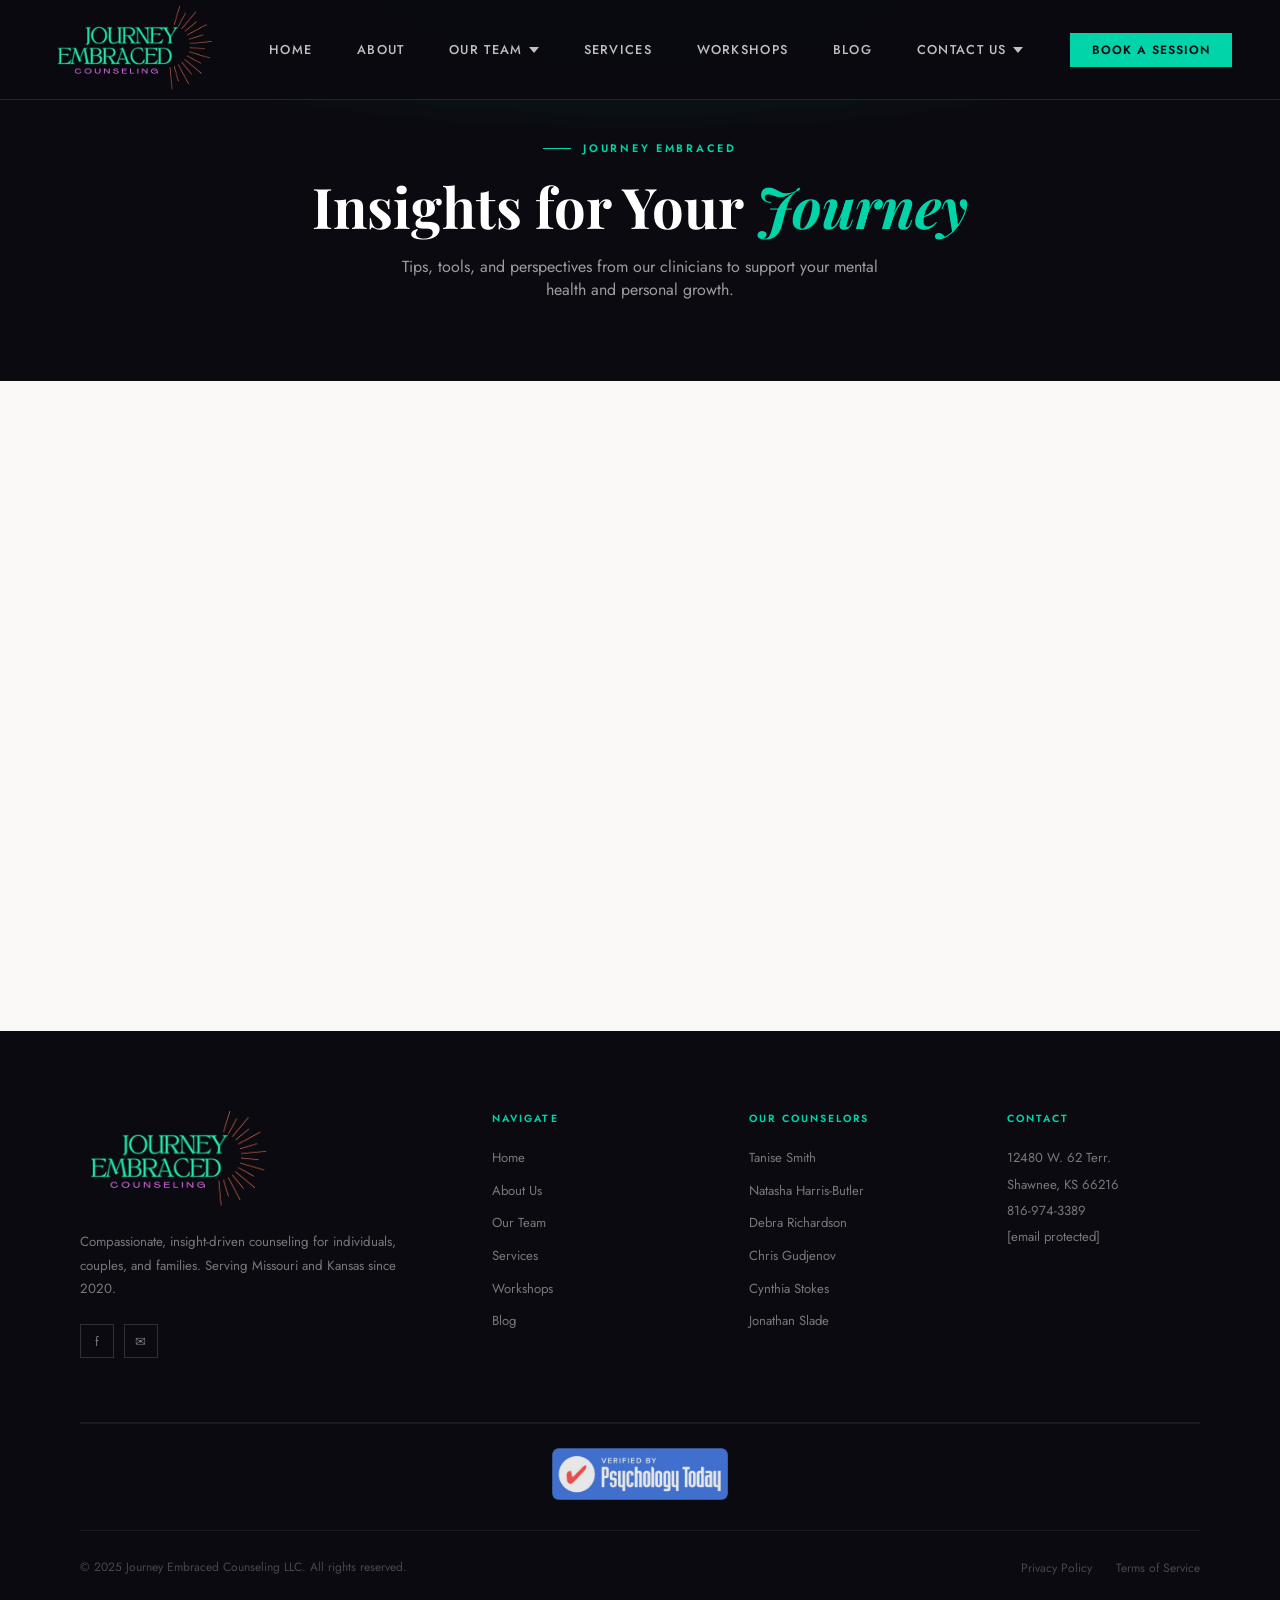
==== commit 2c4c0146: "Add files via upload" ====
--- a/blog.html
+++ b/blog.html
@@ -181,5 +181,4 @@
 
   <!-- ══ MODALS ══ -->
   <div class="modal-overlay" id="bookingModal" role="dialog" aria-modal="true" aria-labelledby="bookingModalTitle"><div class="modal"><button class="modal-x" aria-label="Close">✕</button><div class="modal-h" id="bookingModalTitle">Book a Session</div><div class="modal-sub">Choose your counselor and preferred time below.</div><div class="fg"><label>Your Name</label><div class="fg-row"><input type="text" placeholder="First name" autocomplete="given-name"><input type="text" placeholder="Last name" autocomplete="family-name"></div></div><div class="fg"><label>Email</label><input type="email" placeholder="your@email.com" autocomplete="email"></div><div class="fg"><label>Phone</label><input type="tel" placeholder="(816) 000-0000" autocomplete="tel"></div><div class="fg"><label>Select Counselor</label><select><option value="">Choose a counselor...</option><option>Tanise Smith, MS, LCPC</option><option>Natasha Harris-Butler, LCSW</option><option>Debra Richardson, LSCSW</option><option>Chris Gudjenov, LPC</option><option>Cynthia Stokes, LCC</option><option>Jonathan Slade, B.Th.</option><option>No preference</option></select></div><div class="fg"><label>Service Type</label><select><option value="">Select a service...</option><option>Individual Counseling</option><option>Couples Therapy</option><option>Adolescent Support</option><option>Faith-Based Counseling</option><option>Life Coaching</option><option>Narcissistic Abuse Recovery</option><option>Men's Mental Health</option><option>Group Therapy</option></select></div><div class="fg"><label>Message (Optional)</label><textarea placeholder="Brief description of what you'd like to work on..."></textarea></div><button class="btn-modal" data-form="booking">Request Appointment</button><div class="modal-foot">Already have an account? <a href="#" data-switch-to="signin">Sign in</a></div></div></div>
-  <div class="modal-overlay" id="signupModal" role="dialog" aria-modal="true" aria-labelledby="signupModalTitle"><div class="modal"><button class="modal-x" aria-label="Close">✕</button><div class="modal-h" id="signupModalTitle">Create Account</div><div class="modal-sub">Join the client portal to manage your sessions.</div><div class="fg"><label>Name</label><div class="fg-row"><input type="text" placeholder="First name" autocomplete="given-name"><input type="text" placeholder="Last name" autocomplete="family-name"></div></div><div class="fg"><label>Email</label><input type="email" placeholder="your@email.com" autocomplete="email"></div><div class="fg"><label>Password</label><input type="password" placeholder="Min. 8 characters" autocomplete="new-password"></div><div class="fg"><label>Confirm Password</label><input type="password" placeholder="••••••••" autocomplete="new-password"></div><button class="btn-modal" data-form="signup">Create Account</button><div class="modal-foot">Already have an account? <a href="#" data-switch-to="signin">Sign in</a></div></div></div>
-<div class="chat-msgs" id="chatMsgs" aria-live="polite"><div class="msg in">Hi there! 👋 Welcome to Journey Embraced Counseling. How can we support you today?</div><div class="msg in">Feel free to ask about our counselors, services, or how to book a session.</div></div><div class="chat-input-row"><input class+  <div class="modal-overlay" id="signupModal" role="dialog" aria-modal="true" aria-labelledby="signupModalTitle"><div class="modal"><button class="modal-x" aria-label="Close">✕</button><div class="modal-h" id="signupModalTitle">Create Account</div><div class="modal-sub">Join the client portal to manage your sessions.</div><div class="fg"><label>Name</label><div class="fg-row"><input type="text" placeholder="First name" autocomplete="given-name"><input type="text" placeholder="Last name" autocomplete="family-name"></div></div><div class="fg"><label>Email</label><input type="email" placeholder="your@email.com" autocomplete="email"></div><div class="fg"><label>Password</label><input type="password" placeholder="Min. 8 characters" autocomplete="new-password"></div><div class="fg"><label>Confirm Password</label><input type="password" placeholder="••••••••" autocomplete="new-password"></div><button class="btn-modal" data-form="signup">Create Account</button><div class="modal-foot">Already have an account? <a href="#" data-switch-to="signin">Sign in</a></div></div></div>
--- a/css/styles.css
+++ b/css/styles.css
@@ -63,8 +63,10 @@
   text-transform:uppercase;color:var(--ink);background:var(--mint);
   border:none;padding:.8rem 2rem;cursor:pointer;text-decoration:none;
   display:inline-block;transition:background .2s,transform .2s;
+  -webkit-appearance:none;appearance:none;line-height:normal;vertical-align:middle;
 }
 .btn-teal:hover{background:var(--mint-light);transform:translateY(-1px)}
+button.btn-teal{font-size:.75rem;font-weight:600;letter-spacing:.1em;}
 
 .btn-white-solid{
   font-family:'Jost',sans-serif;font-size:.72rem;font-weight:600;letter-spacing:.16em;
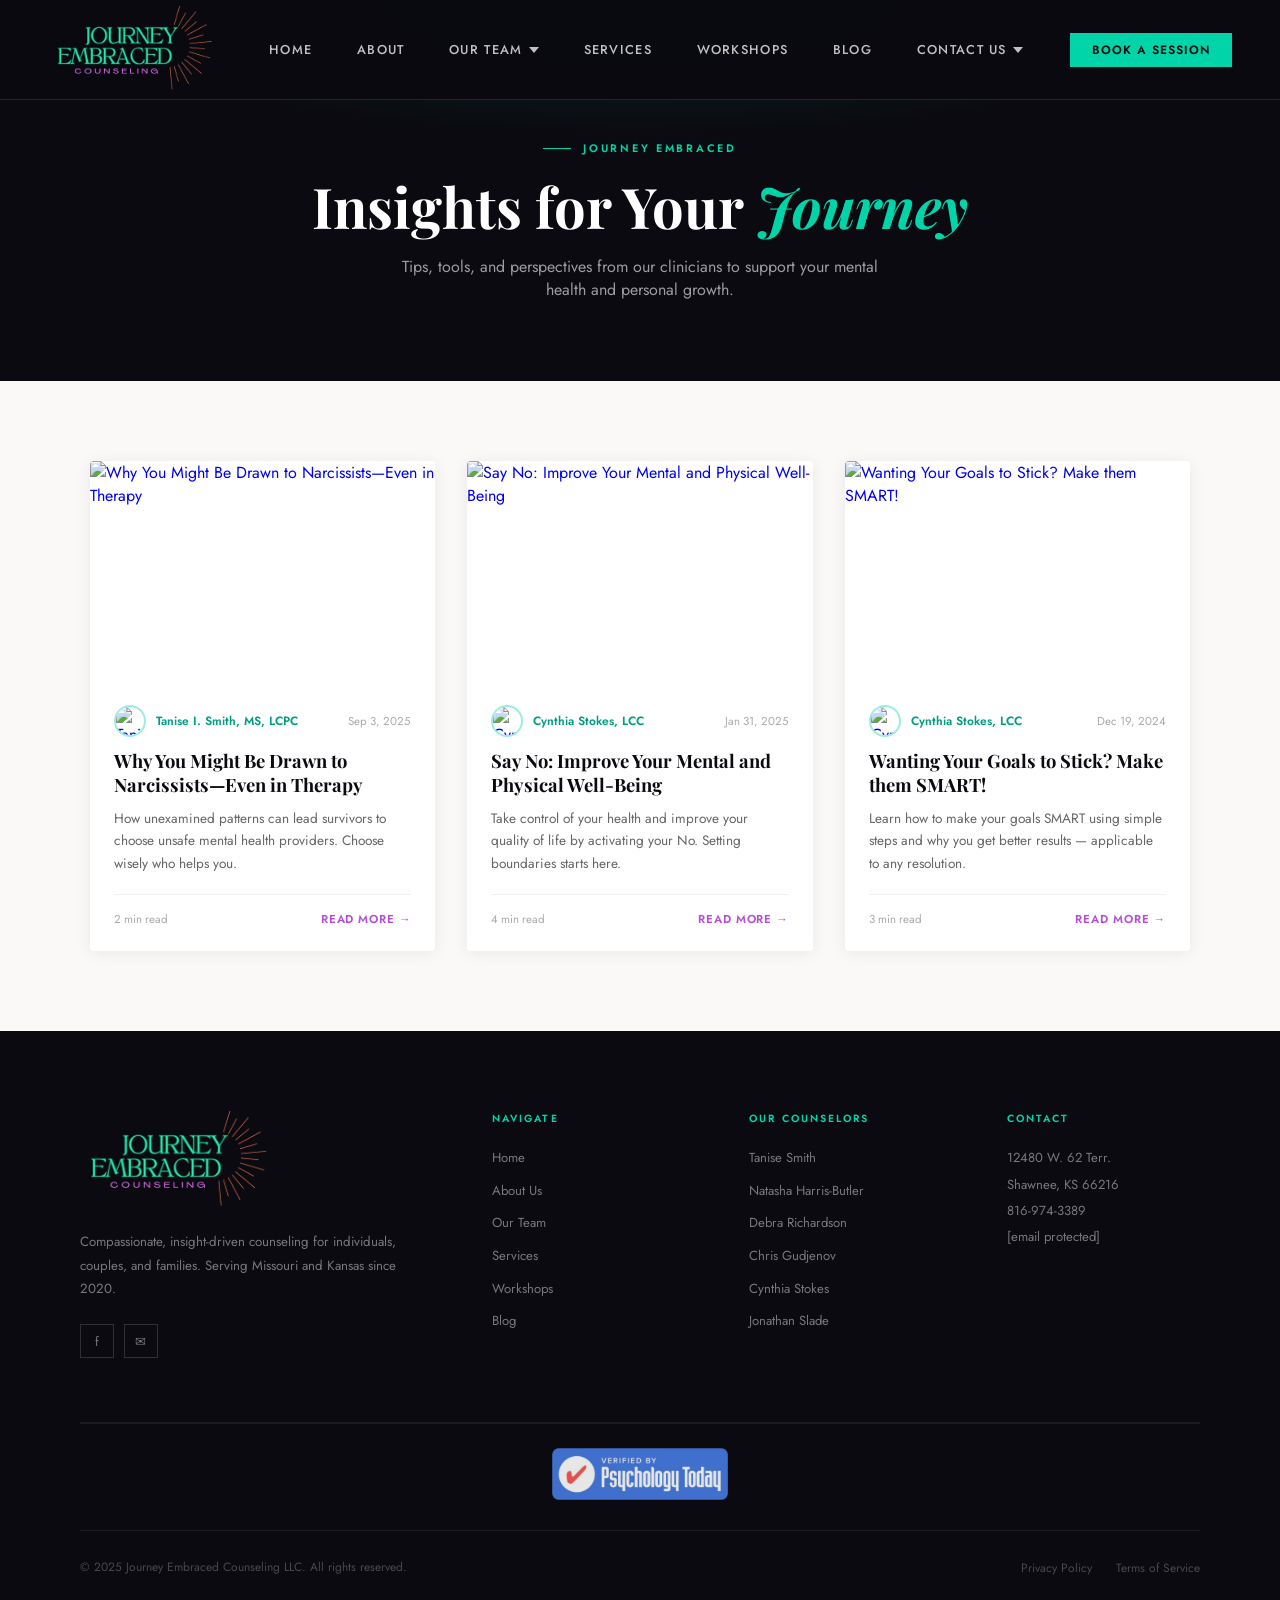
==== commit e1c315cb: "Add files via upload" ====
--- a/blog.html
+++ b/blog.html
@@ -104,7 +104,7 @@
     <div class="blog-grid">
 
       <!-- Post 1 -->
-      <a href="post-narcissists-therapy.html" class="blog-card reveal">
+      <a href="post-narcissists-therapy.html" class="blog-card">
         <img class="blog-card-img" src="https://static.wixstatic.com/media/f3df2a_97ab278cfcd94450b3c3a21420873f29~mv2.jpg/v1/fill/w_454,h_341,fp_0.50_0.50,q_90,enc_avif,quality_auto/f3df2a_97ab278cfcd94450b3c3a21420873f29~mv2.webp" alt="Why You Might Be Drawn to Narcissists—Even in Therapy">
         <div class="blog-card-body">
           <div class="blog-card-meta">
@@ -122,7 +122,7 @@
       </a>
 
       <!-- Post 2 -->
-      <a href="post-say-no.html" class="blog-card reveal">
+      <a href="post-say-no.html" class="blog-card">
         <img class="blog-card-img" src="https://static.wixstatic.com/media/nsplsh_32547a5375515a4f486534~mv2_d_3019_4025_s_4_2.jpg/v1/fill/w_454,h_341,fp_0.50_0.50,q_90,enc_avif,quality_auto/nsplsh_32547a5375515a4f486534~mv2_d_3019_4025_s_4_2.webp" alt="Say No: Improve Your Mental and Physical Well-Being">
         <div class="blog-card-body">
           <div class="blog-card-meta">
@@ -140,7 +140,7 @@
       </a>
 
       <!-- Post 3 -->
-      <a href="post-smart-goals.html" class="blog-card reveal">
+      <a href="post-smart-goals.html" class="blog-card">
         <img class="blog-card-img" src="https://static.wixstatic.com/media/nsplsh_63595f54434b723562656b~mv2.jpg/v1/fill/w_454,h_341,fp_0.50_0.50,q_90,enc_avif,quality_auto/nsplsh_63595f54434b723562656b~mv2.webp" alt="Wanting Your Goals to Stick? Make them SMART!">
         <div class="blog-card-body">
           <div class="blog-card-meta">
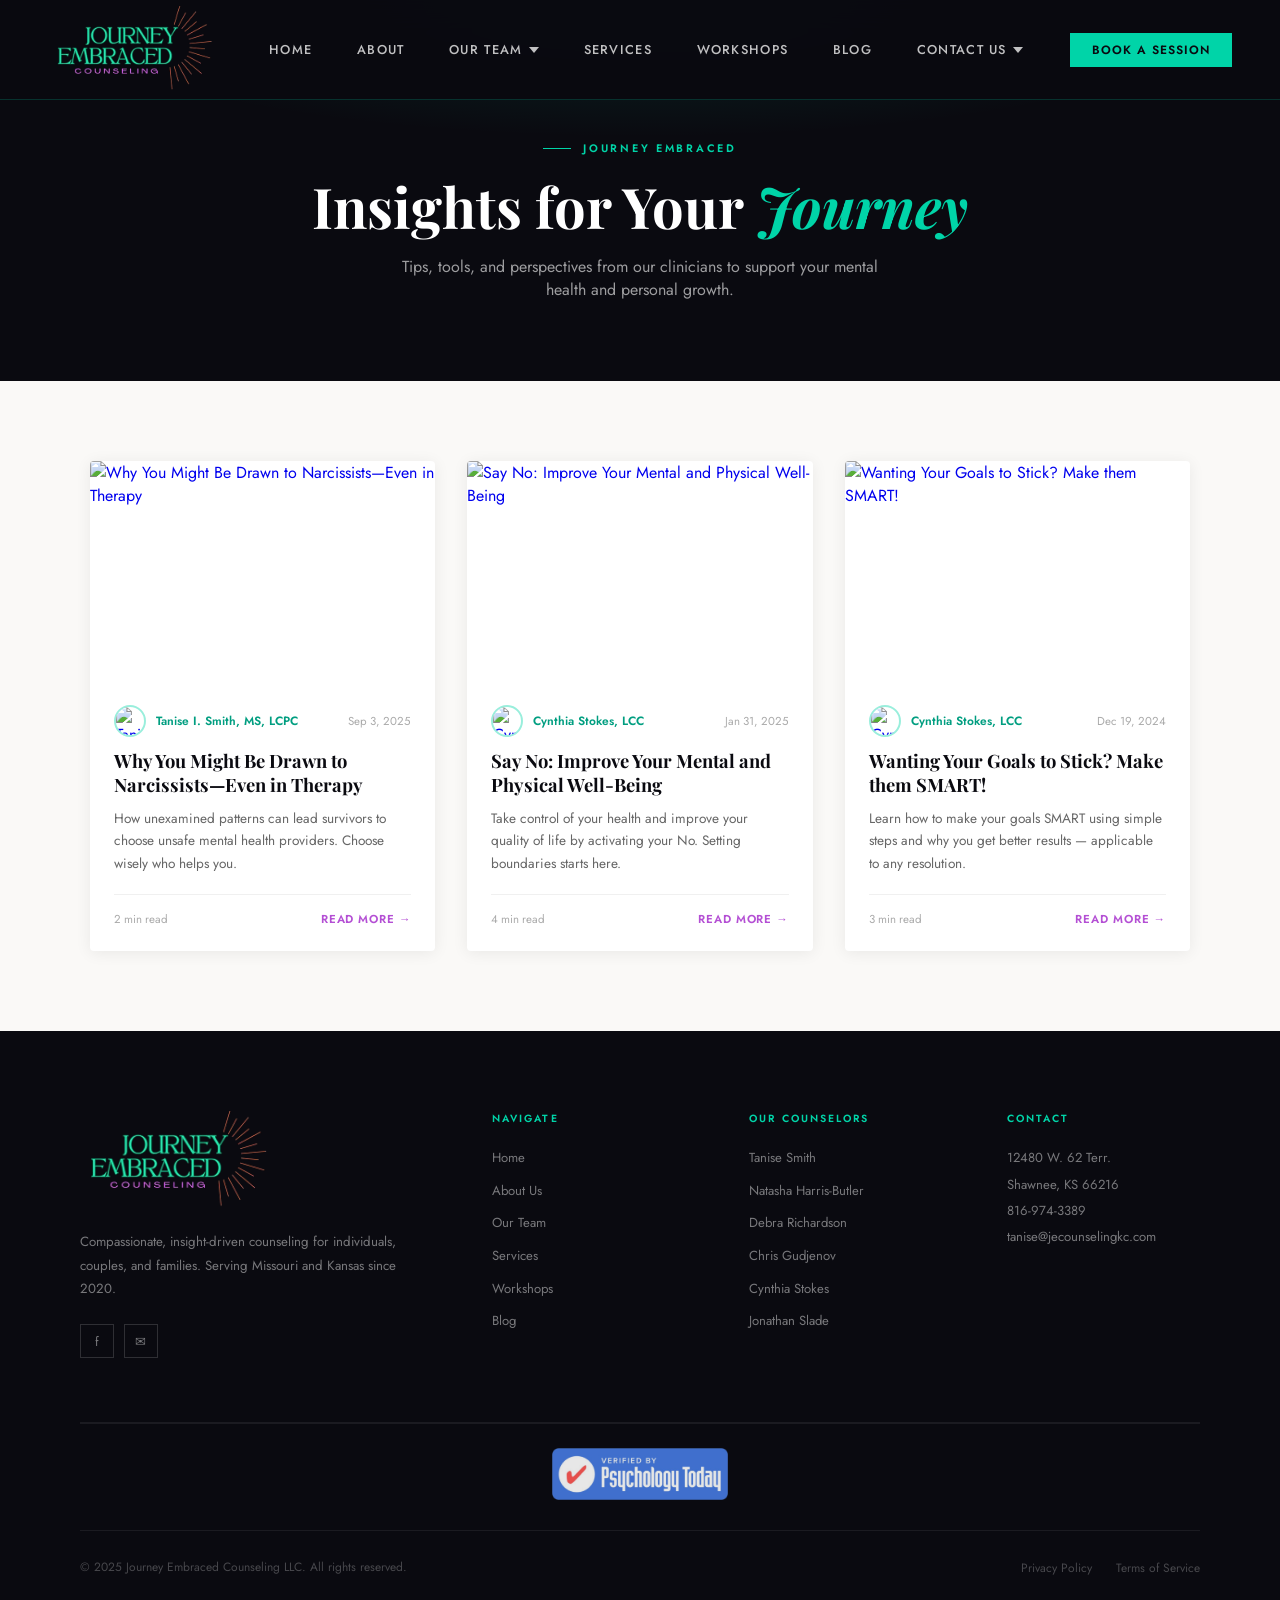
==== commit 4f1f825c: "Add files via upload" ====
--- a/blog.html
+++ b/blog.html
@@ -65,7 +65,7 @@
         <div class="contact-drop" id="contactDrop">
           <div class="contact-drop-row contact-drop-row--email">
             <span class="contact-drop-icon">📧</span>
-            <a href="/cdn-cgi/l/email-protection#07647473686c6274476d626468726974626b6e69606c642964686a">cstokes&#64;jecounselingkc.com</a>
+            <a href="mailto:cstokes@jecounselingkc.com">cstokes&#64;jecounselingkc.com</a>
           </div>
           <div class="contact-drop-row">
             <span class="contact-drop-icon">📞</span>
@@ -168,12 +168,12 @@
         <p class="footer-about">Compassionate, insight-driven counseling for individuals, couples, and families. Serving Missouri and Kansas since 2020.</p>
         <div class="footer-social">
           <a href="https://www.facebook.com/journeyembracedkc" target="_blank" rel="noopener" aria-label="Facebook">f</a>
-          <a href="/cdn-cgi/l/email-protection#90e4f1fef9e3f5d0faf5f3ffe5fee3f5fcf9fef7fbf3bef3fffd" aria-label="Email us">✉</a>
+          <a href="mailto:tanise@jecounselingkc.com" aria-label="Email us">✉</a>
         </div>
       </div>
       <div class="footer-col"><h5>Navigate</h5><ul><li><a href="index.html">Home</a></li><li><a href="index.html#about">About Us</a></li><li><a href="index.html#counselors">Our Team</a></li><li><a href="index.html#services">Services</a></li><li><a href="workshops.html">Workshops</a></li><li><a href="blog.html">Blog</a></li></ul></div>
       <div class="footer-col"><h5>Our Counselors</h5><ul><li><a href="index.html#tanise">Tanise Smith</a></li><li><a href="index.html#natasha">Natasha Harris-Butler</a></li><li><a href="index.html#debra">Debra Richardson</a></li><li><a href="index.html#chris">Chris Gudjenov</a></li><li><a href="index.html#cynthia">Cynthia Stokes</a></li><li><a href="index.html#jonathan">Jonathan Slade</a></li></ul></div>
-      <div class="footer-col footer-contact-info"><h5>Contact</h5><p>12480 W. 62 Terr.<br>Shawnee, KS 66216</p><p><a href="tel:8169743389">816-974-3389</a></p><p><a href="/cdn-cgi/l/email-protection#dda9bcb3b4aeb89db7b8beb2a8b3aeb8b1b4b3bab6bef3beb2b0"><span class="__cf_email__" data-cfemail="dca8bdb2b5afb99cb6b9bfb3a9b2afb9b0b5b2bbb7bff2bfb3b1">[email&#160;protected]</span></a></p></div>
+      <div class="footer-col footer-contact-info"><h5>Contact</h5><p>12480 W. 62 Terr.<br>Shawnee, KS 66216</p><p><a href="tel:8169743389">816-974-3389</a></p><p><a href="mailto:tanise@jecounselingkc.com">tanise&#64;jecounselingkc.com</a></p></div>
     </div>
     <div class="footer-pt-badge"><a href="https://www.psychologytoday.com/us/therapists/tanise-smith-shawnee-ks/755329" target="_blank" rel="noopener"><img src="images/psychology_today.png" alt="Verified by Psychology Today" height="52"></a></div>
     <div class="footer-bottom"><p>&copy; 2025 Journey Embraced Counseling LLC. All rights reserved.</p><div><a href="#">Privacy Policy</a><a href="#">Terms of Service</a></div></div>
@@ -181,4 +181,7 @@
 
   <!-- ══ MODALS ══ -->
   <div class="modal-overlay" id="bookingModal" role="dialog" aria-modal="true" aria-labelledby="bookingModalTitle"><div class="modal"><button class="modal-x" aria-label="Close">✕</button><div class="modal-h" id="bookingModalTitle">Book a Session</div><div class="modal-sub">Choose your counselor and preferred time below.</div><div class="fg"><label>Your Name</label><div class="fg-row"><input type="text" placeholder="First name" autocomplete="given-name"><input type="text" placeholder="Last name" autocomplete="family-name"></div></div><div class="fg"><label>Email</label><input type="email" placeholder="your@email.com" autocomplete="email"></div><div class="fg"><label>Phone</label><input type="tel" placeholder="(816) 000-0000" autocomplete="tel"></div><div class="fg"><label>Select Counselor</label><select><option value="">Choose a counselor...</option><option>Tanise Smith, MS, LCPC</option><option>Natasha Harris-Butler, LCSW</option><option>Debra Richardson, LSCSW</option><option>Chris Gudjenov, LPC</option><option>Cynthia Stokes, LCC</option><option>Jonathan Slade, B.Th.</option><option>No preference</option></select></div><div class="fg"><label>Service Type</label><select><option value="">Select a service...</option><option>Individual Counseling</option><option>Couples Therapy</option><option>Adolescent Support</option><option>Faith-Based Counseling</option><option>Life Coaching</option><option>Narcissistic Abuse Recovery</option><option>Men's Mental Health</option><option>Group Therapy</option></select></div><div class="fg"><label>Message (Optional)</label><textarea placeholder="Brief description of what you'd like to work on..."></textarea></div><button class="btn-modal" data-form="booking">Request Appointment</button><div class="modal-foot">Already have an account? <a href="#" data-switch-to="signin">Sign in</a></div></div></div>
-  <div class="modal-overlay" id="signupModal" role="dialog" aria-modal="true" aria-labelledby="signupModalTitle"><div class="modal"><button class="modal-x" aria-label="Close">✕</button><div class="modal-h" id="signupModalTitle">Create Account</div><div class="modal-sub">Join the client portal to manage your sessions.</div><div class="fg"><label>Name</label><div class="fg-row"><input type="text" placeholder="First name" autocomplete="given-name"><input type="text" placeholder="Last name" autocomplete="family-name"></div></div><div class="fg"><label>Email</label><input type="email" placeholder="your@email.com" autocomplete="email"></div><div class="fg"><label>Password</label><input type="password" placeholder="Min. 8 characters" autocomplete="new-password"></div><div class="fg"><label>Confirm Password</label><input type="password" placeholder="••••••••" autocomplete="new-password"></div><button class="btn-modal" data-form="signup">Create Account</button><div class="modal-foot">Already have an account? <a href="#" data-switch-to="signin">Sign in</a></div></div></div>+  <div class="modal-overlay" id="signupModal" role="dialog" aria-modal="true" aria-labelledby="signupModalTitle"><div class="modal"><button class="modal-x" aria-label="Close">✕</button><div class="modal-h" id="signupModalTitle">Create Account</div><div class="modal-sub">Join the client portal to manage your sessions.</div><div class="fg"><label>Name</label><div class="fg-row"><input type="text" placeholder="First name" autocomplete="given-name"><input type="text" placeholder="Last name" autocomplete="family-name"></div></div><div class="fg"><label>Email</label><input type="email" placeholder="your@email.com" autocomplete="email"></div><div class="fg"><label>Password</label><input type="password" placeholder="Min. 8 characters" autocomplete="new-password"></div><div class="fg"><label>Confirm Password</label><input type="password" placeholder="••••••••" autocomplete="new-password"></div><button class="btn-modal" data-form="signup">Create Account</button><div class="modal-foot">Already have an account? <a href="#" data-switch-to="signin">Sign in</a></div></div></div>
+  <script src="js/main.js"></script>
+</body>
+</html>
